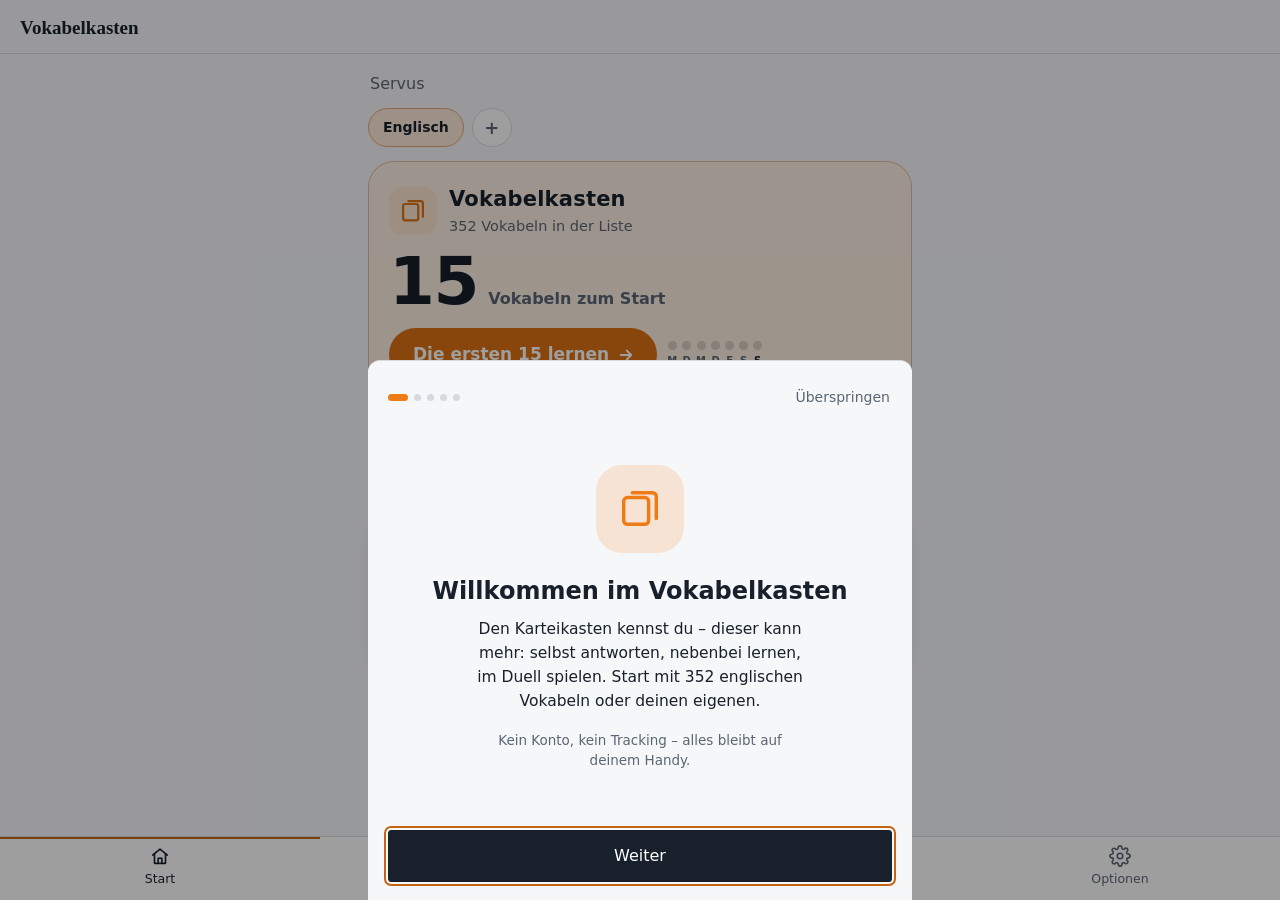
==== index.html @ 05163aa4 "Sprachausgabe: faellt Deutsch auf dem Geraet ganz aus, laeuft die Runde nur mit Englisch weiter; Sti" ====
<!DOCTYPE html>
<html lang="de">
<head>
<meta charset="utf-8">
<meta name="viewport" content="width=device-width, initial-scale=1, viewport-fit=cover">
<meta name="theme-color" id="theme-color" content="#f6f7f9">
<link rel="manifest" href="manifest.json">
<link rel="apple-touch-icon" href="icon-180.png">
<link rel="icon" href="icon.png" type="image/png">
<meta name="referrer" content="no-referrer">
<title>Vokabelkasten</title>
<!-- ?v= gehört zu FASSUNG in sw.js: bei jeder neuen Fassung beide ändern -->
<link rel="stylesheet" href="./app.css?v=2026-10-10-3">
</head>
<body>

<header>
  <button type="button" id="btn-start" class="kopf-zurueck" hidden aria-label="Zur Startseite" title="Zur Startseite"><svg viewBox="0 0 24 24" aria-hidden="true"><path d="M15 5l-7 7 7 7"/></svg></button>
  <h1 class="serif" id="kopf-titel">Vokabelkasten</h1>
  <span id="status"></span>
  <button type="button" id="kopf-ziel" class="kopf-ziel" hidden aria-label="Tagesziel – Statistik öffnen"></button>
  <button type="button" id="btn-einst" class="kopf-einst" hidden aria-label="Optionen" title="Optionen"><svg viewBox="0 0 24 24" aria-hidden="true"><circle cx="12" cy="12" r="3"/><path d="M19.4 15a1.7 1.7 0 0 0 .3 1.8l.1.1a2 2 0 1 1-2.8 2.8l-.1-.1a1.7 1.7 0 0 0-1.8-.3 1.7 1.7 0 0 0-1 1.5V21a2 2 0 1 1-4 0v-.1a1.7 1.7 0 0 0-1.1-1.5 1.7 1.7 0 0 0-1.8.3l-.1.1a2 2 0 1 1-2.8-2.8l.1-.1a1.7 1.7 0 0 0 .3-1.8 1.7 1.7 0 0 0-1.5-1H3a2 2 0 1 1 0-4h.1a1.7 1.7 0 0 0 1.5-1.1 1.7 1.7 0 0 0-.3-1.8l-.1-.1a2 2 0 1 1 2.8-2.8l.1.1a1.7 1.7 0 0 0 1.8.3H9a1.7 1.7 0 0 0 1-1.5V3a2 2 0 1 1 4 0v.1a1.7 1.7 0 0 0 1 1.5 1.7 1.7 0 0 0 1.8-.3l.1-.1a2 2 0 1 1 2.8 2.8l-.1.1a1.7 1.7 0 0 0-.3 1.8V9a1.7 1.7 0 0 0 1.5 1H21a2 2 0 1 1 0 4h-.1a1.7 1.7 0 0 0-1.5 1z"/></svg></button>
</header>

<!-- Neuer Kasten: nur das Thema -->
<div class="kasten-dialog" id="kasten-dialog" hidden>
  <form class="kasten-karte" id="kasten-form" autocomplete="off">
    <h2>Neuer Kasten</h2>
    <label for="kasten-name">Welches Thema?</label>
    <input type="text" id="kasten-name" maxlength="30" placeholder="z. B. Wirtschaft, Klausur Mathe, Gardena" enterkeyhint="done">
    <p class="note">Aus „Wirtschaft“ wird der Wirtschaftskasten – mit allen Funktionen. Vorne Begriff, hinten Bedeutung.</p>
    <div class="kasten-knoepfe"><button type="button" class="ghost" id="kasten-abbruch">Abbrechen</button><button type="submit">Anlegen</button></div>
  </form>
</div>

<div class="kasten-dialog" id="kasten-menue" hidden>
  <div class="kasten-karte" role="dialog" aria-labelledby="km-titel">
    <h2 id="km-titel"></h2>
    <p class="note" id="km-info"></p>
    <div class="km-knoepfe">
      <button type="button" class="ghost km-weg" id="km-papierkorb"><svg viewBox="0 0 24 24" aria-hidden="true"><path d="M4 7h16M9 7V4h6v3M6 7l1 13h10l1-13"/></svg>In den Papierkorb</button>
      <div class="km-reihe"><button type="button" class="ghost" id="km-links"><svg viewBox="0 0 24 24" aria-hidden="true"><path d="M15 5l-7 7 7 7"/></svg>Nach links</button><button type="button" class="ghost" id="km-rechts">Nach rechts<svg viewBox="0 0 24 24" aria-hidden="true"><path d="M9 5l7 7-7 7"/></svg></button></div>
      <button type="button" class="ghost" id="km-umbenennen"><svg viewBox="0 0 24 24" aria-hidden="true"><path d="M4 20h4L19 9l-4-4L4 16z"/><path d="M13.5 6.5l4 4"/></svg>Umbenennen</button>
      <button type="button" class="ghost" id="km-abbruch">Abbrechen</button>
    </div>
  </div>
</div>

<div class="kasten-dialog" id="karten-menue" hidden>
  <div class="kasten-karte" role="dialog" aria-labelledby="kmn-titel">
    <h2 id="kmn-titel"></h2>
    <p class="note" id="kmn-info"></p>
    <div class="km-knoepfe">
      <button type="button" class="ghost" id="kmn-edit"><svg viewBox="0 0 24 24" aria-hidden="true"><path d="M4 20h4L19 9l-4-4L4 16z"/><path d="M13.5 6.5l4 4"/></svg>Bearbeiten</button>
      <div class="kmn-fach" role="group" aria-label="In ein Fach legen">
        <span class="kmn-label">In ein Fach legen</span>
        <div class="km-reihe" id="kmn-faecher">
          <button type="button" class="ghost" data-fach="1" aria-pressed="false">1</button>
          <button type="button" class="ghost" data-fach="2" aria-pressed="false">2</button>
          <button type="button" class="ghost" data-fach="3" aria-pressed="false">3</button>
          <button type="button" class="ghost" data-fach="4" aria-pressed="false">4</button>
          <button type="button" class="ghost" data-fach="5" aria-pressed="false">5</button>
        </div>
      </div>
      <div class="km-reihe kmn-zwei">
        <button type="button" class="ghost" id="kmn-merk" aria-pressed="false"><b aria-hidden="true">&#9734;</b><span>Als schwierig</span></button>
        <button type="button" class="ghost" id="kmn-kasten">In den Kasten</button>
      </div>
      <button type="button" class="ghost km-weg" id="kmn-weg"><svg viewBox="0 0 24 24" aria-hidden="true"><path d="M4 7h16M9 7V4h6v3M6 7l1 13h10l1-13"/></svg>Löschen</button>
      <button type="button" class="ghost" id="kmn-abbruch">Abbrechen</button>
    </div>
  </div>
</div>

<div id="hinweisbar" hidden>
  <span id="hinweistext"></span>
  <button id="hinweis-tun" type="button"></button>
  <button id="hinweis-weg" type="button" class="weg" aria-label="Hinweis ausblenden">×</button>
</div>

<main>
  <!-- Startseite: oben das Wichtigste (heute lernen), darunter die zwei Lernarten, unten Verwalten -->
  <section id="view-start" class="view active">
    <p class="st-gruss" id="st-gruss"></p>
    <!-- Kästen: Reiter zum Antippen; auf der Startseite wechselt man auch per Wischen. Liste und Neu stehen in der Leiste unten -->
    <div class="kasten-leiste" id="kasten-leiste" role="tablist" aria-label="Karteikästen"></div>
    <button type="button" class="kachel st-hero" data-ziel="karten">
      <span class="st-hero-kopf">
        <span class="st-ico st-ico-hell"><svg viewBox="0 0 24 24" aria-hidden="true"><rect x="3.5" y="6" width="13" height="14" rx="2"/><path d="M8 3.5h10.5a2 2 0 0 1 2 2V17"/></svg></span>
        <span class="st-hero-titel"><b id="st-hero-name">Vokabelkasten</b><small id="st-hero-sub"></small></span>
      </span>
      <span class="st-hero-zahl"><strong id="st-faellig">0</strong><span id="st-faellig-txt"></span></span>
      <span class="st-ziel" aria-hidden="true"><span class="st-ziel-balken"><i id="st-ziel-fuell"></i></span><span id="st-ziel-txt"></span></span>
      <span class="st-fuss">
        <span class="st-cta"><span id="st-cta-txt">Jetzt üben</span><svg viewBox="0 0 24 24" aria-hidden="true"><path d="M5 12h13M13 6l6 6-6 6"/></svg></span>
        <span class="st-wochenzeile" id="st-wochenzeile"></span>
      </span>
    </button>
    <div class="kasten-punkte" id="kasten-punkte" aria-hidden="true"></div>
    <!-- Neues Wort in Sekunden: English eintippen, Deutsch dazu, Enter - liegt sofort im Kasten -->
    <form class="st-schnell" id="schnell" autocomplete="off">
      <div class="sn-zeile">
        <input type="text" id="sn-en" placeholder="Neues Wort (English)" aria-label="Neues Wort auf Englisch"
               autocapitalize="off" autocorrect="off" spellcheck="false" enterkeyhint="next">
        <!-- Wort mit der Kamera erfassen (nur Handy): iPhone „Text scannen“, Android Foto → Google Lens → Teilen -->
        <button type="button" class="ghost" id="sn-scan" aria-label="Wort mit der Kamera erfassen" title="Wort mit der Kamera erfassen" hidden>
          <svg viewBox="0 0 24 24" aria-hidden="true"><path d="M4 8V5.5A1.5 1.5 0 0 1 5.5 4H8M16 4h2.5A1.5 1.5 0 0 1 20 5.5V8M20 16v2.5a1.5 1.5 0 0 1-1.5 1.5H16M8 20H5.5A1.5 1.5 0 0 1 4 18.5V16M8 10h8M8 14h5"/></svg>
        </button>
        <button type="submit" id="sn-los" aria-label="In den Kasten legen" title="In den Kasten legen">+</button>
      </div>
      <input type="file" id="sn-scan-datei" accept="image/*" capture="environment" hidden>
      <div class="sn-scan-feld" id="sn-scan-feld" hidden>
        <img id="sn-scan-bild" alt="Foto mit dem Wort">
        <div>
          <p id="sn-scan-hinweis"></p>
          <div class="sn-scan-knoepfe">
            <button type="button" id="sn-scan-teilen">An Google Lens übergeben</button>
            <button type="button" class="ghost" id="sn-scan-zu">Abbrechen</button>
          </div>
        </div>
      </div>
      <div class="sn-mehr" id="sn-mehr" hidden>
        <textarea id="sn-de" rows="1" placeholder="Deutsch" aria-label="Übersetzung auf Deutsch" enterkeyhint="done"></textarea>
        <div class="sn-zeile">
          <textarea id="sn-bsp" rows="2" placeholder="Beispielsatz (optional)" aria-label="Beispielsatz" enterkeyhint="done"></textarea>
          <button type="button" class="ghost" id="sn-vorschlag">Vorschlag</button>
        </div>
        <div class="sn-fuss">
          <select id="sn-kat" aria-label="Kategorie"></select>
          <button type="button" class="ghost" id="sn-foto" aria-label="Foto für die Rückseite">📷</button>
          <button type="button" class="ghost sn-weg" id="sn-weg">Abbrechen</button>
        </div>
      </div>
      <p class="sn-info" id="sn-info" hidden></p>
    </form>
    <div class="st-paar">
      <button type="button" class="kachel st-kachel" data-ziel="hoeren" style="--ton:var(--indigo)">
        <span class="st-ico"><svg viewBox="0 0 24 24" aria-hidden="true"><path d="M4 15v-3a8 8 0 0 1 16 0v3"/><rect x="3" y="14" width="4.5" height="6.5" rx="1.5"/><rect x="16.5" y="14" width="4.5" height="6.5" rx="1.5"/></svg></span>
        <b>Hörtraining</b><small id="k-hoeren"></small>
      </button>
      <button type="button" class="kachel st-kachel" data-ziel="quiz" style="--ton:var(--indigo)">
        <span class="st-ico"><svg viewBox="0 0 24 24" aria-hidden="true"><path d="M7 4h10v5a5 5 0 0 1-10 0z"/><path d="M17 5.5h2.5v1.5a3 3 0 0 1-3 3M7 5.5H4.5v1.5a3 3 0 0 0 3 3M12 14v4M8.5 20.5h7"/></svg></span>
        <b>Quiz-Duell</b><small>Zu zweit, mit Punkten</small>
      </button>
    </div>
  </section>

  <section id="view-ueben" class="view">
    <div id="warnbox" class="warn" hidden></div>
    <!-- zwei Arten zu lernen; jede zeigt nur ihre eigenen Bedienelemente -->
    <div class="modus" id="modus">
      <button type="button" data-modus="karten" aria-pressed="true">Karteikasten</button>
      <button type="button" data-modus="hoeren" aria-pressed="false">Unterwegs · Anhören</button>
    </div>

    <!-- Tagesziel und Lernserie; ein Tipp öffnet die Statistik -->
    <button type="button" class="tagesziel" id="tagesziel" aria-label="Statistik öffnen">
      <span class="tz-balken"><i id="tz-fuell"></i></span>
      <span class="tz-text" id="tz-text"></span>
      <span class="tz-pfeil" aria-hidden="true"></span>
    </button>

    <!-- Kopfzeile: links die Auswahl (Kategorie und Richtung ändert man selten: zugeklappt, mit Kurzfassung),
         rechts die Stimme lauter/leiser, ohne in die Optionen zu müssen (gilt für Vorlesen, Sprechen und Hörtraining) -->
    <div class="ue-kopf">
    <details class="auswahl" id="auswahl">
      <summary><span class="aw-l">Auswahl</span><span class="aw-v" id="aw-text"></span></summary>
      <div class="controls">
        <label>Kategorie<select id="sel-kat" aria-label="Kategorie"></select></label>
        <label class="nur-karten">Abfragerichtung<select id="sel-richtung" aria-label="Abfragerichtung">
          <option value="de">Deutsch zuerst</option>
          <option value="en">English first</option>
          <option value="mix">Gemischt</option>
        </select></label>
        <!-- Das Fach wählt man über die Fächerleiste; das Feld bleibt nur für die Logik -->
        <select id="sel-fach" aria-label="Fach" hidden>
          <option value="0">Alle Fächer</option>
          <option value="1">Fach 1</option>
          <option value="2">Fach 2</option>
          <option value="3">Fach 3</option>
          <option value="4">Fach 4</option>
          <option value="5">Fach 5</option>
        </select>
      </div>
    </details>
    <button type="button" class="ns-toggle" id="ns-toggle" aria-expanded="false" aria-controls="nachschub" aria-label="Neue Karten in den Kasten legen" title="Neue Karten aufnehmen" hidden><svg viewBox="0 0 24 24" aria-hidden="true"><rect x="3.5" y="6" width="13" height="14" rx="2"/><path d="M8 3.5h10.5a2 2 0 0 1 2 2V17"/><path d="M10 10.5v6M7 13.5h6"/></svg></button>
    <div class="ue-laut" id="ue-laut-zeile"><div class="laut" data-laut></div></div>
    </div>

    <div id="modus-hoeren" hidden>
      <div class="hoer-panel">
        <p class="hoer-info" id="hoer-info"></p>
        <button id="btn-uw-weiter" type="button" class="hoer-start uw-weiter" hidden></button>
        <button id="btn-unterwegs" type="button" class="hoer-start">
          <svg viewBox="0 0 24 24" width="20" height="20" aria-hidden="true"><path d="M4 15v-3a8 8 0 0 1 16 0v3" fill="none" stroke="currentColor" stroke-width="1.9" stroke-linecap="round"/><rect x="3" y="14" width="4.5" height="6.5" rx="1.5" fill="none" stroke="currentColor" stroke-width="1.9"/><rect x="16.5" y="14" width="4.5" height="6.5" rx="1.5" fill="none" stroke="currentColor" stroke-width="1.9"/></svg>
          Anhören starten
        </button>
        <p class="note">Liest Karte und Lösung vor – nur zum Wiederholen, Fächer bleiben unverändert. Musik läuft weiter.</p>
        <p class="note hoer-ton-tipp" id="hoer-ton-tipp"></p>
        <details class="hoer-einst"><summary><span>Einstellungen</span><small id="hoer-kurz"></small></summary>
        <div class="uw-optionen">
          <label>Welche Karten
            <select id="uw-auswahl">
              <option value="faellig">Nur fällige</option>
              <option value="kasten">Alle im Kasten</option>
              <option value="alle">Alle Vokabeln (gemischt)</option>
              <option value="liste">Ganze Liste (der Reihe nach)</option>
            </select>
          </label>
          <label>Denkpause
            <select id="uw-denk">
              <option value="1">1 Sek.</option>
              <option value="2">2 Sek.</option>
              <option value="3">3 Sek.</option>
              <option value="5">5 Sek.</option>
              <option value="8">8 Sek.</option>
              <option value="12">12 Sek.</option>
            </select>
          </label>
          <label>Richtung
            <select id="uw-richtung">
              <option value="de">Deutsch → English</option>
              <option value="en">English → Deutsch</option>
              <option value="mix">Gemischt</option>
            </select>
          </label>
          <label class="zeile-check"><input type="checkbox" id="uw-bsp-an"> Beispielsatz mitlesen</label>
          <label class="zeile-check hg-option"><input type="checkbox" id="uw-hintergrund"> <span>Im Hintergrund weiterlaufen<small>Tasten auf dem Sperrbildschirm – hält dafür deine Musik an</small></span></label>
        </div>
        </details>
      </div>
    </div>

    <div id="modus-karten">
    <div class="boxes" id="boxes"></div>
    <div class="nachschub" id="nachschub" hidden>
      <span class="ns-ico" aria-hidden="true"><svg viewBox="0 0 24 24"><rect x="3.5" y="6" width="13" height="14" rx="2"/><path d="M8 3.5h10.5a2 2 0 0 1 2 2V17"/><path d="M10 10.5v6M7 13.5h6"/></svg></span>
      <span class="ns-text"><b id="nachschub-txt">Neue in den Kasten</b></span>
      <span class="ns-knoepfe" role="group" aria-label="Neue Karten in den Kasten legen">
        <button type="button" class="ghost" data-nachschub="10">+10</button>
        <button type="button" class="ghost" data-nachschub="20">+20</button>
        <button type="button" class="ghost" data-nachschub="30">+30</button>
      </span>
    </div>
    <p class="meldung" id="meldung" hidden></p>

    <div id="trainer" hidden>
      <div class="karten-rahmen">
      <button class="karten-eck links" id="btn-merk" type="button"></button>
      <button class="karten-eck unten" id="btn-sprich" type="button" aria-label="Vorlesen" title="Vorlesen">
        <svg viewBox="0 0 24 24" width="22" height="22" aria-hidden="true"><path d="M4 9.5h3.5L12 5.5v13l-4.5-4H4z" fill="currentColor"/><path d="M15.5 9a4 4 0 0 1 0 6M18 6.5a7.5 7.5 0 0 1 0 11" fill="none" stroke="currentColor" stroke-width="1.8" stroke-linecap="round"/></svg>
      </button>
      <button class="karten-eck rechts" id="btn-mehr" type="button" aria-label="Weitere Aktionen" title="Weitere Aktionen">
        <svg viewBox="0 0 24 24" width="20" height="20" aria-hidden="true"><circle cx="5" cy="12" r="2" fill="currentColor"/><circle cx="12" cy="12" r="2" fill="currentColor"/><circle cx="19" cy="12" r="2" fill="currentColor"/></svg>
      </button>
      <button class="card" id="karte" type="button">
        <span class="kat" id="k-kat"></span>
        <span class="front serif" id="vorne"></span>
        <span class="divider" id="strich" hidden></span>
        <span class="back serif" id="hinten" hidden></span>
        <span class="bsp" id="bsp" hidden></span>
        <img class="k-bild" id="k-bild" alt="" hidden>
        <span class="hint" id="tipp">Zum Aufdecken tippen</span>
        <span class="stempel gewusst" id="st-gewusst" aria-hidden="true">Gewusst</span>
        <span class="stempel nochmal" id="st-nochmal" aria-hidden="true">Nochmal</span>
      </button>
      </div>
      <div class="bedien">
      <form class="eingabe" id="eingabe" hidden autocomplete="off">
        <input type="text" id="eingabe-feld" autocomplete="off" autocapitalize="off" autocorrect="off" spellcheck="false"
               enterkeyhint="done" placeholder="Deine Antwort" aria-label="Deine Antwort">
        <button type="submit" id="eingabe-los">Prüfen</button>
      </form>
      <p class="eingabe-ergebnis" id="eingabe-ergebnis" hidden></p>
      <div class="grade" id="bewertung" hidden>
        <button class="again" id="btn-nochmal" type="button">
          <span class="haupt">Nochmal</span><span class="neben" id="ziel-nochmal"></span>
        </button>
        <!-- Schwer und Leicht nur bei „4 Knöpfe“ (Einstellungen), dann heißt Gewusst „Gut“ -->
        <button class="ghost stufe" id="btn-schwer" type="button" hidden>
          <span class="haupt">Schwer</span><span class="neben" id="ziel-schwer"></span>
        </button>
        <button class="known" id="btn-gewusst" type="button">
          <span class="haupt">Gewusst</span><span class="neben" id="ziel-gewusst"></span>
        </button>
        <button class="ghost stufe leicht" id="btn-leicht" type="button" hidden>
          <span class="haupt">Leicht</span><span class="neben" id="ziel-leicht"></span>
        </button>
      </div>
      <div class="merkzeile">
        <button class="pille schmal" id="btn-zurueck" type="button" disabled>← Zurück</button>
        <button class="pille schmal" id="btn-weiter" type="button">Überspringen →</button>
      </div>
      <!-- So antwortest du: Aufdecken und Schreiben bleiben eingestellt (wie in den Einstellungen), Sprechen startet eine Runde -->
      <div class="modus antwortwahl" id="antwortwahl" role="group" aria-label="So antwortest du">
        <button type="button" data-eingabe="aufdecken"><svg viewBox="0 0 24 24" aria-hidden="true"><path d="M2.5 12s3.5-6.5 9.5-6.5S21.5 12 21.5 12s-3.5 6.5-9.5 6.5S2.5 12 2.5 12z"/><circle cx="12" cy="12" r="3"/></svg>Aufdecken</button>
        <button type="button" data-eingabe="tippen"><svg viewBox="0 0 24 24" aria-hidden="true"><path d="M4 20h4L19 9a2.8 2.8 0 0 0-4-4L4 16z"/><path d="M13.5 6.5l4 4"/></svg>Schreiben</button>
        <button type="button" id="btn-sprache" title="Die App liest vor und hört dir zu"><svg viewBox="0 0 24 24" aria-hidden="true"><rect x="9" y="3" width="6" height="11" rx="3"/><path d="M5.5 11a6.5 6.5 0 0 0 13 0M12 17.5V21"/></svg>Sprechen</button>
      </div>
      </div>
    </div>

    <div id="leer" class="empty"></div>
    </div>
  </section>

  <section id="view-statistik" class="view">
    <div class="stat-kopf">
      <button type="button" class="ghost zurueck-knopf" id="stat-zurueck" aria-label="Zurück zum Üben">←</button>
      <h2>Dein Lernverlauf</h2>
    </div>
    <div class="stat-zahlen">
      <div class="stat-kachel"><b id="st-serie">0</b><span id="st-serie-l">Tage in Folge</span></div>
      <div class="stat-kachel"><b id="st-heute">0</b><span>heute geübt</span></div>
      <div class="stat-kachel"><b id="st-woche">0</b><span>diese Woche</span></div>
    </div>
    <div class="stat-block">
      <div class="stat-monat">
        <button type="button" class="ghost" id="st-vor" aria-label="Vorheriger Monat">‹</button>
        <b id="st-monat"></b>
        <button type="button" class="ghost" id="st-nach" aria-label="Nächster Monat">›</button>
      </div>
      <div class="kalender" id="st-kalender"></div>
      <p class="note" id="st-tag"></p>
    </div>
    <h2 class="spaced">Karten pro Woche</h2>
    <div class="stat-block"><div class="wochen" id="st-wochen"></div></div>
    <h2 class="spaced">Tagesziel</h2>
    <div class="stat-block">
      <select id="sel-ziel" aria-label="Tagesziel">
        <option value="10">10 Karten am Tag</option>
        <option value="20">20 Karten am Tag</option>
        <option value="30">30 Karten am Tag</option>
        <option value="50">50 Karten am Tag</option>
        <option value="80">80 Karten am Tag</option>
      </select>
      <p class="note">Zählt jede bewertete Karte, über alle Kästen. Ein Tag mit mindestens einer Karte zählt für die Serie.</p>
    </div>
  </section>

  <section id="view-neu" class="view">
    <!-- zwei Wege, neue Karten anzulegen: einzeln tippen oder eine ganze Liste einlesen - immer nur einer davon zu sehen -->
    <div class="modus" id="neu-wahl" role="group" aria-label="Wie möchtest du Karten anlegen?">
      <button type="button" data-neu="einzeln" aria-pressed="true">Einzeln</button>
      <button type="button" data-neu="liste" aria-pressed="false">Liste einlesen</button>
    </div>
    <div id="neu-einzeln" class="neu-karte">
    <h2>Neue Vokabel</h2>
    <label for="in-vorne">Deutsch</label>
    <input type="text" id="in-vorne" autocomplete="off">
    <label for="in-hinten">English</label>
    <input type="text" id="in-hinten" autocomplete="off">
    <label for="in-bsp">Beispielsatz (optional)</label>
    <input type="text" id="in-bsp" autocomplete="off">
    <label for="neu-kat">Kategorie</label>
    <select id="neu-kat"></select>
    <button id="btn-add" type="button">Vokabel speichern</button>
    <p class="note" id="add-ok" hidden></p>
    <p class="note">Neue Karten starten in Fach 1.</p>
    </div>

    <div id="neu-liste" class="neu-karte" hidden>
    <div class="neu-kopf">
      <h2>Ganze Liste einfügen</h2>
      <button type="button" class="info-knopf" id="imp-info-knopf" aria-expanded="false" aria-controls="imp-info" aria-label="So muss die Liste aussehen" title="So muss die Liste aussehen"><svg viewBox="0 0 24 24" aria-hidden="true"><circle cx="12" cy="12" r="9"/><path d="M12 11v5.5"/><circle cx="12" cy="7.8" r=".6" fill="currentColor"/></svg></button>
    </div>
    <div class="imp-info" id="imp-info" hidden>
      <h3>So sieht eine Zeile aus</h3>
      <p>Eine Zeile ist eine Karte: <b id="imp-info-spalten">Deutsch · English · Beispielsatz (optional)</b>.</p>
      <h3>Trennzeichen – eines davon genügt</h3>
      <ul>
        <li><b>Tab</b> – so entsteht es beim Kopieren aus Excel oder Google Tabellen</li>
        <li><b>|</b> oder <b>;</b></li>
        <li><b>=</b>, <b>–</b> oder <b>-</b> mit Leerzeichen davor und danach (so bleibt „E-Mail“ ganz)</li>
        <li><b>:</b> mit Leerzeichen dahinter</li>
      </ul>
      <pre id="imp-info-bsp">dennoch | nevertheless | It was raining; nevertheless, we went.
sicherlich = certainly
Haus – house; home
Hund; dog</pre>
      <h3>Oder untereinander</h3>
      <p>Steht Begriff und Bedeutung je in einer eigenen Zeile (wie bei Fotos, PDFs oder Google Lens), liest die App immer zwei Zeilen als eine Karte.</p>
      <pre>Haus
house
Hund
dog</pre>
      <h3>Das erledigt die App für dich</h3>
      <ul>
        <li>Eine Überschrift ganz oben („Deutsch · English“) wird übersprungen.</li>
        <li>Nummern und Aufzählungspunkte vor den Zeilen werden entfernt.</li>
        <li>Karten, die es schon gibt, werden nicht doppelt angelegt.</li>
        <li>Steht die Rückseite vorn, hilft „Spalten tauschen“. Die Vorschau zeigt vorher, wie die erste Karte gelesen wird.</li>
        <li>Statt Einfügen geht auch eine Datei (CSV, TXT oder eine Sicherung) oder ein Foto der Liste.</li>
      </ul>
    </div>
    <p class="note" id="einf-hilfe">Eine Zeile pro Karte: <b>Deutsch · English · Beispiel</b>, getrennt durch Tab, |, ;, „ – “ oder „: “ – aus Excel einfach kopieren.</p>
    <!-- Datei hineinziehen, auswählen, aus der Zwischenablage holen oder eine Liste abfotografieren -->
    <div class="ablage" id="ablage">
      <span class="ablage-text">Datei hierher ziehen (CSV, TXT oder Sicherung)</span>
      <div class="ablage-knoepfe">
        <button type="button" class="ghost" id="btn-foto">📷 Liste fotografieren</button>
        <button type="button" class="ghost" id="btn-datei">📄 Datei wählen</button>
        <button type="button" class="ghost" id="btn-clip">📋 Aus Zwischenablage</button>
      </div>
      <input type="file" id="liste-datei" hidden><!-- ohne accept: Android kennt .json oft nicht und graut sie sonst aus; geprüft wird der Inhalt -->
      <input type="file" id="foto-datei" accept="image/*" capture="environment" hidden>
    </div>
    <!-- Foto einer Liste: den Text liest das Handy (Google Lens / Live Text). Die App behält das Foto nur,
         solange dieses Feld offen ist - sie speichert und sendet es nicht. Weitergeben nur über „Teilen“. -->
    <div class="foto-hilfe" id="foto-hilfe" hidden>
      <img id="foto-bild" alt="Foto der Liste">
      <ol id="foto-schritte"></ol>
      <div class="ablage-knoepfe">
        <button type="button" id="btn-foto-teilen">An Google Lens übergeben</button>
        <button type="button" class="ghost" id="btn-foto-clip">📋 Aus Zwischenablage</button>
        <button type="button" class="ghost" id="btn-foto-zu">Schließen</button>
      </div>
    </div>
    <label for="einfuegen">Zeilen einfügen</label>
    <textarea id="einfuegen" placeholder="dennoch&#9;nevertheless&#9;It was raining; nevertheless, we went for a walk."></textarea>
    <label class="zeile-check"><input type="checkbox" id="imp-tausch"> <span id="imp-tausch-text">Englisch steht vorn (Spalten tauschen)</span></label>
    <p class="note" id="vorschau"></p>
    <label for="imp-kat">Kategorie für alle</label>
    <select id="imp-kat"></select>
    <label class="zeile-check"><input type="checkbox" id="imp-aktiv"> Gleich in den Kasten legen</label>
    <button id="btn-import-text" type="button" disabled>Einlesen</button>
    </div>
  </section>

  <section id="view-liste" class="view">
    <div class="listkopf">
      <input type="search" id="suche" placeholder="Suchen" autocomplete="off" aria-label="Vokabeln durchsuchen">
      <button class="filt" id="btn-nurmerk" type="button" aria-pressed="false" title="Nur schwierige zeigen" aria-label="Nur schwierige zeigen">&#9733;</button>
      <button class="filt" id="btn-nurkasten" type="button" aria-pressed="false" title="Nur Karten im Kasten zeigen">&#10003;</button>
    </div>
    <!-- Filtern und Anzeigen: zugeklappt, damit die Vokabeln gleich unter der Suche beginnen -->
    <details class="lw-mehr">
    <summary><span>Filter &amp; Anzeige</span></summary>
    <div class="lw-zeile">
      <select id="sel-listkat" aria-label="Nach Kategorie filtern"></select>
      <select id="sel-sort" aria-label="Sortieren">
        <option value="nr">Reihenfolge (Nr.)</option>
        <option value="de">Deutsch A–Z</option>
        <option value="en">English A–Z</option>
      </select>
    </div>
    <div class="lw-zeile">
      <select id="sel-abdeck" aria-label="Spalte abdecken">
        <option value="aus">Beides zeigen</option>
        <option value="en">English abdecken</option>
        <option value="de">Deutsch abdecken</option>
      </select>
      <button class="ghost lw-klein" id="btn-saetze" type="button">Sätze aus</button>
      <button class="ghost lw-klein" id="btn-liste-hoeren" type="button" title="Die angezeigte Liste der Reihe nach vorlesen">&#9654; Anhören</button>
    </div>
    </details>
    <!-- Kasten füllen: die eine Hauptaktion der Liste, abgesetzt -->
    <div class="lw-kasten">
      <p class="lw-kasten-titel">In den Kasten</p>
      <div class="lw-kasten-zeile">
        <button id="btn-next10" type="button">Nächste 30 aufnehmen</button>
        <select id="sel-paket" aria-label="Wie viele auf einmal aufnehmen">
          <option value="5">je 5</option>
          <option value="10">je 10</option>
          <option value="15" selected>je 15</option>
          <option value="20">je 20</option>
          <option value="30">je 30</option>
        </select>
      </div>
      <div class="listraster lw-kasten-weitere">
        <button class="ghost" id="btn-treffer" type="button" hidden></button>
        <button class="ghost" id="btn-leeren" type="button" hidden>Kasten leeren</button>
      </div>
    </div>
    <p class="note" id="listinfo"></p>
    <p class="note lang-hinweis" id="lang-hinweis" hidden>Tipp: Eine Kachel lange gedrückt halten – dann kannst du die Vokabel bearbeiten, in ein Fach legen oder löschen.</p>
    <p class="meldung liste-meldung" id="listmeldung" hidden></p>
    <ol class="list" id="liste"></ol>
  </section>

  <!-- Quiz: Vokabel-Duell für zwei, antworten mit dem Namen davor („Kirsten: suggestion“) -->
  <section id="view-quiz" class="view">
    <div class="du-titel"><h2>Vokabel-Duell</h2><span class="du-exp">experimentell</span></div>
    <p class="du-warn"><b>Im Auto: Nur die mitfahrende Person bedient das Handy.</b> Wer fährt, spielt nur mit der Stimme mit und fasst das Handy nicht an.</p>
    <div class="hoer-panel du-panel">
      <div class="du-namen">
        <label>Spieler 1<input type="text" id="du-name1" maxlength="16" autocomplete="off" placeholder="Spieler 1"></label>
        <label>Spieler 2<input type="text" id="du-name2" maxlength="16" autocomplete="off" placeholder="Spieler 2"></label>
      </div>
      <p class="hoer-info" id="du-karten-info"></p>
      <button id="du-start" type="button" class="hoer-start">Duell starten</button>
      <p class="note">Ändert keine Fächer. Es gilt die Kategorie-Auswahl vom Üben.</p>
      <button type="button" class="du-statleiste" id="du-stat" aria-label="Duell-Statistik öffnen">
        <span class="dsl-ico" aria-hidden="true"><svg viewBox="0 0 24 24"><path d="M4 20V10M10 20V4M16 20v-7M21 20H3"/></svg></span>
        <span class="dsl-text"><b>Statistik</b><small id="du-stat-kurz"></small></span>
        <span class="dsl-chev" aria-hidden="true"><svg viewBox="0 0 24 24"><path d="M9 5l7 7-7 7"/></svg></span>
      </button>
      <details class="du-mehr du-einst"><summary><span>Spiel-Einstellungen</span><small id="du-kurz"></small></summary>
      <div class="uw-optionen du-optionen">
        <label>Spiellänge
          <select id="du-ziel">
            <option value="10">10 Fragen</option>
            <option value="20">20 Fragen</option>
            <option value="30">30 Fragen</option>
            <option value="alle">Alle gewählten Karten</option>
            <option value="p10">Wer zuerst 10 Punkte hat</option>
          </select>
        </label>
        <label>Antwortzeit
          <select id="du-zeit">
            <option value="1">1 Sek.</option>
            <option value="2">2 Sek.</option>
            <option value="3">3 Sek.</option>
            <option value="4">4 Sek.</option>
            <option value="5">5 Sek.</option>
            <option value="6">6 Sek.</option>
            <option value="8">8 Sek.</option>
            <option value="10">10 Sek.</option>
            <option value="12">12 Sek.</option>
          </select>
        </label>
        <label>Welche Karten
          <select id="du-auswahl">
            <option value="kasten">Alle im Kasten</option>
            <option value="faellig">Nur fällige</option>
            <option value="schwierig">Nur schwierige (&#9733;)</option>
            <option value="alle">Alle Vokabeln</option>
          </select>
        </label>
        <label>Richtung
          <select id="du-richtung">
            <option value="de">Deutsch → English</option>
            <option value="en">English → Deutsch</option>
          </select>
        </label>
      </div>
      <div class="uw-optionen du-optionen">
        <label>Reihenfolge
          <select id="du-reihe">
            <option value="zufall">Zufällig gemischt</option>
            <option value="liste">Wie in der Liste</option>
          </select>
        </label>
        <label>Aussprache
          <select id="du-streng">
            <option value="0">Genau</option>
            <option value="1">Locker</option>
            <option value="2">Sehr locker</option>
          </select>
        </label>
        <label class="du-laut-setup">Signalton <span class="du-laut-wert" id="du-tonlaut-wert"></span>
          <input type="range" id="du-tonlaut" min="20" max="150" step="10">
        </label>
        <label class="zeile-check"><input type="checkbox" id="du-bsp"> Beispielsätze vorlesen</label>
        <label class="zeile-check"><input type="checkbox" id="du-manuell"> Ohne Mikrofon spielen (Punkte per Knopf)</label>
        <label class="zeile-check"><input type="checkbox" id="du-diagnose"> Diagnose zeigen (was die App gehört hat)</label>
      </div>

      <div class="du-status" id="du-status"></div>
      <p class="note du-ds"><a href="privacy.html#spracherkennung" target="_blank" rel="noopener">Datenschutz bei der Spracherkennung</a></p>
      <button id="du-test" type="button" class="ghost du-test">&#127908; Mikrofon testen</button>
      <p class="du-testergebnis" id="du-testergebnis" hidden></p>
      </details>
      <details class="du-so"><summary>So funktioniert's</summary>
      <p class="du-regeln">Ihr seid <b>abwechselnd dran</b>. Die App liest die Vokabel vor, direkt danach ist das Mikro an – die Bildschirmhälfte der Person, die dran ist, wird orange (Spieler 1 links, Spieler 2 rechts). Einfach antworten, ohne Namen. Richtig = <b>1 Punkt</b>. Falsch, „weiß nicht“ oder keine Antwort: Die andere Person ist dran und bekommt für die richtige Antwort <b>2 Punkte</b>.</p>
      </details>
    </div>
  </section>

  <section id="view-sichern" class="view">
    <!-- Oben offen, was man regelmäßig braucht; alles andere thematisch gruppiert und zugeklappt -->
    <h2 class="st-abschnitt opt-kopf">Wichtig</h2>
    <div class="schnell">
      <div class="sk-block" id="sk-ziel">
        <h3 class="sk-titel">Tagesziel <span class="opt-stand" id="opt-ziel-stand"></span></h3>
        <div class="opt-balken" aria-hidden="true"><i id="opt-ziel-fuell"></i></div>
        <div class="modus" id="zielwahl">
          <button type="button" data-zielwahl="10">10</button>
          <button type="button" data-zielwahl="20">20</button>
          <button type="button" data-zielwahl="30">30</button>
          <button type="button" data-zielwahl="50">50</button>
          <button type="button" data-zielwahl="80">80</button>
        </div>
        <p class="note">Karten am Tag, über alle Kästen. Ein Tag mit mindestens einer Karte zählt für die Serie.</p>
      </div>
      <div class="sk-block">
        <h3 class="sk-titel">Darstellung</h3>
        <div class="themawahl" id="themawahl">
          <button type="button" data-thema="auto">Auto</button>
          <button type="button" data-thema="hell">Hell</button>
          <button type="button" data-thema="dunkel">Dunkel</button>
          <button type="button" data-thema="nacht">Nacht</button>
          <button type="button" data-thema="kodak" class="c60">C60</button>
        </div>
      </div>
      <div class="sk-block" id="sk-sicherung">
        <h3 class="sk-titel">Sicherung</h3>
    <p class="note" id="sicher-status"></p>
    <p class="note">Alles liegt nur in diesem Browser. Browserdaten gelöscht oder neues Handy = weg. Deshalb ab und zu sichern – die Datei enthält alle Kästen und Fotos.</p>
    <div class="stack">
      <button id="btn-teilen" type="button" hidden>Sicherung teilen (z. B. Drive, Mail)</button>
      <button id="btn-export" type="button">Sicherung herunterladen</button>
      <button class="ghost" id="btn-import" type="button">Sicherung einlesen</button>
      <input type="file" id="file" hidden>
    </div>
    <p class="note" id="snap-status" style="margin-top:14px">Letzter Schnappschuss: noch keiner</p>
    <p class="note">Zusätzlich alle 7 Tage ein automatischer Schnappschuss auf diesem Gerät.</p>
    <div class="stack">
      <button class="ghost" id="btn-snap" type="button" hidden></button>
    </div>
      </div>
    </div>

    <h2 class="st-abschnitt opt-kopf">Mehr</h2>
    <details class="abschnitt" id="ab-lernen">
      <summary><span class="ab-titel">Lernen</span><span class="ab-unter">Antwort, Wischen, Wiederholungstempo</span></summary>
      <div class="ab-inhalt">
      <div class="sk-block">
        <h3 class="sk-titel">Antwort</h3>
        <div class="modus" id="eingabewahl">
          <button type="button" data-eingabe="aufdecken">Aufdecken</button>
          <button type="button" data-eingabe="tippen">Schreiben</button>
        </div>
        <p class="note"><b>Schreiben:</b> Lösung eintippen oder diktieren, kleine Tippfehler zählen nicht. Die App schlägt Gewusst/Nochmal nur vor. Wechseln geht auch direkt unter der Karte, dort startet <b>Sprechen</b> eine Runde, in der die App vorliest und dir zuhört.</p>
      </div>
      <div class="sk-block">
        <h3 class="sk-titel">Wischen</h3>
        <div class="modus" id="wischwahl">
          <button type="button" data-wischen="an">An</button>
          <button type="button" data-wischen="aus">Aus</button>
        </div>
        <p class="note">Nach dem Aufdecken: rechts = <b>Gewusst</b>, links = <b>Nochmal</b>.</p>
      </div>
      <div class="sk-block">
        <h3 class="sk-titel">Lernverfahren</h3>
        <select id="sel-modus" aria-label="Lernverfahren">
          <option value="leitner">Leitner · feste Abstände je Fach</option>
          <option value="fsrs">FSRS · Abstand je Karte</option>
        </select>
        <p class="note" id="modus-info"></p>
      </div>
      <div class="sk-block" id="retention-block" hidden>
        <h3 class="sk-titel">Behaltensquote</h3>
        <select id="sel-retention" aria-label="Behaltensquote">
          <option value="0.8">80 % · wenig Wiederholungen</option>
          <option value="0.85">85 %</option>
          <option value="0.9">90 % · empfohlen</option>
          <option value="0.93">93 %</option>
          <option value="0.95">95 % · sehr sicher, viele Wiederholungen</option>
        </select>
        <p class="note">So viele Karten sollst du beim Abfragen noch wissen. Höher heißt sicherer, aber öfter wiederholen.</p>
      </div>
      <div class="sk-block">
        <h3 class="sk-titel">Antwortknöpfe</h3>
        <select id="sel-knoepfe" aria-label="Antwortknöpfe">
          <option value="2">2 Knöpfe · Nochmal, Gewusst</option>
          <option value="4">4 Knöpfe · Nochmal, Schwer, Gut, Leicht</option>
        </select>
        <p class="note" id="knoepfe-info"></p>
      </div>
      <div class="sk-block" id="tempo-block">
        <h3 class="sk-titel">Wiederholungstempo</h3>
        <select id="sel-tempo" aria-label="Wiederholungstempo">
          <option value="gruendlich">Gründlich · 1, 2, 4, 8 Tage</option>
          <option value="normal">Normal · 1, 3, 7, 16 Tage</option>
          <option value="locker">Locker · 2, 5, 12, 30 Tage</option>
          <option value="eigen">Eigene Abstände</option>
        </select>
        <div class="tempofelder" id="tempofelder" hidden>
          <label>Fach 2<input type="number" id="t2" min="1" max="365" inputmode="numeric"></label>
          <label>Fach 3<input type="number" id="t3" min="1" max="365" inputmode="numeric"></label>
          <label>Fach 4<input type="number" id="t4" min="1" max="365" inputmode="numeric"></label>
          <label>Fach 5<input type="number" id="t5" min="1" max="365" inputmode="numeric"></label>
        </div>
        <p class="note" id="tempo-info"></p>
      </div>
      </div>
    </details>
    <details class="abschnitt" id="ab-stimme">
      <summary><span class="ab-titel">Stimme und Hören</span><span class="ab-unter">Vorlesen, Tempo, Lautstärke</span></summary>
      <div class="ab-inhalt">
      <div class="sk-block" id="sk-stimme">
        <h3 class="sk-titel">Stimme zum Vorlesen</h3>
        <p class="note" style="margin-top:0">Gilt überall, wo vorgelesen wird.</p>
        <label for="st-destimme">Deutsch vorlesen mit</label>
        <select id="st-destimme" style="width:100%;margin-bottom:12px">
          <option value="de">Deutscher Stimme</option>
          <option value="en">Englischer Stimme (klingt auf manchen Android-Handys besser)</option>
          <option value="aus">Gar nicht – Deutsches nur anzeigen</option>
        </select>
        <label for="uw-stimme-de">Deutsch · Stimme und Tempo</label>
        <div class="stimm-zeile">
          <select id="uw-stimme-de" aria-label="Deutsche Stimme"></select>
          <select id="st-detempo" class="tempo" aria-label="Tempo der deutschen Stimme"><option value="1">1×</option><option value="1.25">1,25×</option><option value="1.5">1,5×</option><option value="2">2×</option></select>
          <button type="button" class="ghost probe" data-probe="de" aria-label="Deutsche Stimme probehören">&#9654; Probe</button>
        </div>
        <label for="uw-stimme-en">Englisch · Stimme und Tempo</label>
        <div class="stimm-zeile">
          <select id="uw-stimme-en" aria-label="Englische Stimme"></select>
          <select id="st-entempo" class="tempo" aria-label="Tempo der englischen Stimme"><option value="1">1×</option><option value="1.25">1,25×</option><option value="1.5">1,5×</option><option value="2">2×</option></select>
          <button type="button" class="ghost probe" data-probe="en" aria-label="Englische Stimme probehören">&#9654; Probe</button>
        </div>
        <label for="uw-laut">Lautstärke <span id="uw-laut-wert"></span></label>
        <input type="range" id="uw-laut" min="10" max="100" step="5">
        <p class="note" style="margin:6px 0 0">Musik läuft weiter. iPhone auf lautlos = keine Stimme.</p>
        <p class="note" id="stimm-status"></p>
        <p class="note" id="stimm-tipp"></p>
        <p class="note"><a href="sprachtest.html">Klappt es nicht? Sprachausgabe des Ger&auml;ts testen</a> &ndash; zeigt, ob es an der App oder am Ger&auml;t liegt.</p>
      </div>
      </div>
    </details>
    <details class="abschnitt" id="ab-kaesten">
      <summary><span class="ab-titel">Kästen</span><span class="ab-unter">Umbenennen, verschieben, Papierkorb</span></summary>
      <div class="ab-inhalt">
      <div class="sk-block">
        <h3 class="sk-titel">Kästen</h3>
        <div id="kasten-verwalten"></div>
        <p class="note">Neue Kästen mit „+“ auf der Startseite. Karten und Fächer je Kasten, Einstellungen und Tagesziel gemeinsam.</p>
      </div>
      </div>
    </details>
    <details class="abschnitt" id="ab-lernstand">
      <summary><span class="ab-titel">Lernstand</span><span class="ab-unter">Zurücksetzen und Zahlen</span></summary>
      <div class="ab-inhalt">
    <p class="note" id="stats"></p>
    <p class="note">Zurücksetzen betrifft nur dieses Gerät.</p>
    <div class="stack">
      <button class="ghost" id="btn-lernstand" type="button">Lernstand zurücksetzen</button>
      <button class="ghost" id="btn-reset" type="button">Alle Vokabeln löschen</button>
    </div>

          </div>
    </details>

    <details class="abschnitt" id="ab-app">
      <summary><span class="ab-titel">App</span><span class="ab-unter">Einführung, App teilen</span></summary>
      <div class="ab-inhalt">
      <div class="sk-block">
        <h3 class="sk-titel">Einführung</h3>
        <button type="button" class="ghost" id="btn-einfuehrung">Einführung ansehen</button>
        <p class="note">Der Vokabelkasten in fünf kurzen Schritten.</p>
      </div>
      <div class="sk-block">
        <h3 class="sk-titel">App teilen</h3>
        <p class="teil-url" id="teil-url"></p>
        <div class="teil-knoepfe">
          <button type="button" class="ghost" id="btn-teil-kopie">Link kopieren</button>
          <button type="button" id="btn-teil">Teilen …</button>
        </div>
        <p class="note">Dein Lernstand bleibt bei dir – andere starten leer.</p>
      </div>
      </div>
    </details>
    <details class="abschnitt" id="ab-apple">
      <summary><span class="ab-titel">App installieren</span><span class="ab-unter">Symbol auf Startbildschirm oder Desktop</span></summary>
      <div class="ab-inhalt">
        <div class="applekasten" id="applekasten">
          <p class="applestatus" id="applestatus"></p>
          <p id="applewarum"></p>
        </div>

        <p class="note" id="installzeile" hidden>
          <button id="btn-installieren" type="button">Jetzt installieren</button>
        </p>

        <div class="plattform" id="pf-android">
          <h3>Android</h3>
          <ol class="dialogschritte">
            <li><span>Die Seite in <b>Chrome</b> öffnen.</span></li>
            <li><span>Oben rechts auf die <b>drei Punkte</b> tippen.</span></li>
            <li><span><b>„App installieren“</b> wählen, je nach Version heißt es auch „Zum Startbildschirm hinzufügen“.</span></li>
            <li><span>Bestätigen. Das Symbol liegt danach bei deinen Apps.</span></li>
          </ol>
        </div>

        <div class="plattform" id="pf-apple">
          <h3>iPhone und iPad</h3>
          <p class="note">Wichtig: Safari löscht Webseiten-Daten nach 7 Tagen ohne Besuch – eine installierte App nicht.</p>
          <ol class="dialogschritte">
            <li><span>Die Seite in <b>Safari</b> öffnen. Chrome und Firefox können das auf dem iPhone nicht.</span></li>
            <li>
              <span>Unten in der Leiste auf das <b>Teilen-Symbol</b> tippen, das Quadrat mit dem Pfeil nach oben.</span>
              <svg viewBox="0 0 24 24" width="22" height="22" aria-hidden="true">
                <path d="M12 3v11M12 3l-3.5 3.5M12 3l3.5 3.5" fill="none" stroke="currentColor" stroke-width="1.8" stroke-linecap="round" stroke-linejoin="round"/>
                <path d="M6 11H4.5v9.5h15V11H18" fill="none" stroke="currentColor" stroke-width="1.8" stroke-linecap="round" stroke-linejoin="round"/>
              </svg>
            </li>
            <li><span>In der Liste nach unten wischen bis <b>„Zum Home-Bildschirm“</b> und antippen.</span></li>
            <li><span>Oben rechts auf <b>„Hinzufügen“</b>.</span></li>
            <li><span>Ab sofort die App <b>über dieses Symbol</b> öffnen, nicht mehr über Safari.</span></li>
          </ol>
        </div>

        <div class="plattform" id="pf-desktop">
          <h3>Windows, Mac und Linux</h3>
          <ol class="dialogschritte">
            <li><span>Die Seite in <b>Chrome</b> oder <b>Edge</b> öffnen.</span></li>
            <li><span>Rechts in der <b>Adressleiste</b> erscheint ein kleines Symbol, ein Bildschirm mit einem Pfeil nach unten. Darauf klicken. Alternativ das Browsermenü öffnen und <b>„Vokabelkasten installieren“</b> wählen.</span></li>
            <li><span>Bestätigen. Die App bekommt ein eigenes Fenster ohne Adressleiste.</span></li>
            <li><span>Unter Windows liegt sie danach im Startmenü und lässt sich per Rechtsklick an die Taskleiste heften. Firefox und Safari am Mac können das nicht, dort bleibt es beim Lesezeichen.</span></li>
          </ol>
        </div>

        <p class="dialognote" id="applenote"></p>
      </div>
    </details>

    <a class="abschnitt ab-link" href="privacy.html" target="_blank" rel="noopener">
      <span class="ab-titel">Datenschutz &amp; Haftung</span><span class="ab-unter">Was gespeichert wird, Spracherkennung, Haftung</span>
    </a>

    <p class="fassung-fuss" id="fassung"></p>
</section>
</main>

<nav>
  <button type="button" data-view="start" aria-current="page"><svg viewBox="0 0 24 24" aria-hidden="true"><path d="M4 11l8-6.5 8 6.5"/><path d="M6 9.5V20h12V9.5"/><path d="M10 20v-5.5h4V20"/></svg>Start</button>
  <button type="button" data-view="ueben"><svg viewBox="0 0 24 24" aria-hidden="true"><rect x="3.5" y="6" width="13" height="14" rx="2"/><path d="M8 3.5h10.5a2 2 0 0 1 2 2V17"/></svg>Üben</button>
  <button type="button" data-view="liste"><svg viewBox="0 0 24 24" aria-hidden="true"><path d="M9 6h11M9 12h11M9 18h11"/><circle cx="4.5" cy="6" r="1"/><circle cx="4.5" cy="12" r="1"/><circle cx="4.5" cy="18" r="1"/></svg>Liste</button>
  <button type="button" data-view="neu"><svg viewBox="0 0 24 24" aria-hidden="true"><circle cx="12" cy="12" r="8.5"/><path d="M12 8v8M8 12h8"/></svg>Neu</button>
  <button type="button" data-view="sichern"><svg viewBox="0 0 24 24" aria-hidden="true"><circle cx="12" cy="12" r="3"/><path d="M19.4 15a1.7 1.7 0 0 0 .3 1.8l.1.1a2 2 0 1 1-2.8 2.8l-.1-.1a1.7 1.7 0 0 0-1.8-.3 1.7 1.7 0 0 0-1 1.5V21a2 2 0 1 1-4 0v-.1a1.7 1.7 0 0 0-1.1-1.5 1.7 1.7 0 0 0-1.8.3l-.1.1a2 2 0 1 1-2.8-2.8l.1-.1a1.7 1.7 0 0 0 .3-1.8 1.7 1.7 0 0 0-1.5-1H3a2 2 0 1 1 0-4h.1a1.7 1.7 0 0 0 1.5-1.1 1.7 1.7 0 0 0-.3-1.8l-.1-.1a2 2 0 1 1 2.8-2.8l.1.1a1.7 1.7 0 0 0 1.8.3H9a1.7 1.7 0 0 0 1-1.5V3a2 2 0 1 1 4 0v.1a1.7 1.7 0 0 0 1 1.5 1.7 1.7 0 0 0 1.8-.3l.1-.1a2 2 0 1 1 2.8 2.8l-.1.1a1.7 1.7 0 0 0-.3 1.8V9a1.7 1.7 0 0 0 1.5 1H21a2 2 0 1 1 0 4h-.1a1.7 1.7 0 0 0-1.5 1z"/></svg>Optionen</button>
</nav>

<!-- Einblendfenster für Nebenaktionen (⋯) -->
<!-- Einführung: beim ersten Start auf einem Gerät von selbst, sonst über Einstellungen → Einführung -->
<div id="einf" hidden>
  <div class="blatt-hinter" data-einfzu></div>
  <div class="blatt-inhalt einf-inhalt" role="dialog" aria-modal="true" aria-labelledby="einf-titel">
    <div class="einf-kopf"><div class="einf-punkte" id="einf-punkte" aria-hidden="true"></div><button type="button" class="einf-weg" id="einf-weg" data-einfzu>Überspringen</button></div>
    <div class="einf-seite"><span class="einf-ico" id="einf-ico"></span><h2 id="einf-titel"></h2><p id="einf-text"></p><p class="einf-notiz" id="einf-notiz" hidden></p></div>
    <div class="einf-knoepfe"><button type="button" class="ghost" id="einf-zurueck">Zurück</button><button type="button" id="einf-weiter">Weiter</button></div>
  </div>
</div>
<!-- Einblend-Meldung (melde): unten über der Leiste, liest der Screenreader vor -->
<div id="meldung-leiste" class="meldung-leiste" role="status" aria-live="polite" hidden></div>
<div id="blatt" hidden>
  <div class="blatt-hinter" data-blattzu></div>
  <div class="blatt-inhalt" role="dialog" aria-modal="true" aria-labelledby="blatt-titel">
    <h3 id="blatt-titel"></h3>
    <div id="blatt-knoepfe"></div>
    <button type="button" class="ghost" data-blattzu>Abbrechen</button>
  </div>
</div>


<!-- Unterwegs: Karten werden vorgelesen, zum Lernen ohne Hinschauen -->
<section id="unterwegs" hidden aria-label="Unterwegs-Modus">
  <div class="uw-kopf">
    <h2>Unterwegs</h2>
    <span class="uw-kopf-rechts"><span id="uw-stand"></span><span class="laut" data-laut></span></span>
  </div>
  <div class="uw-karte" aria-live="polite">
    <p class="uw-phase" id="uw-phase"></p>
    <p class="uw-vorne" id="uw-vorne"></p>
    <p class="uw-hinten" id="uw-hinten"></p>
    <p class="uw-bsp" id="uw-bsp"></p>
  </div>
  <div class="uw-extra" id="uw-extra">
    <button id="uw-wdh" type="button" class="ghost">&#8634; Nochmal</button>
    <button id="uw-merk" type="button" class="ghost">&#9734; Schwierig</button>
    <button id="uw-kasten" type="button" class="ghost">+ Kasten</button>
  </div>
  <div class="uw-knoepfe">
    <button id="uw-zurueck" type="button" class="ghost">&larr; Zurück</button>
    <button id="uw-pause" type="button">Pause</button>
    <button id="uw-naechste" type="button" class="ghost">Nächste &rarr;</button>
  </div>
  <button id="uw-ende" type="button" class="ghost uw-ende">Beenden</button>
</section>

<!-- Quiz / Vokabel-Duell: laufendes Spiel und Ergebnis im Vollbild -->
<section id="duell" hidden aria-label="Vokabel-Duell">
  <!-- Spiel: zwei Spielfelder (links Spieler 1, rechts Spieler 2), darüber die Karte mit der Vokabel -->
  <div id="du-spiel">
    <div class="du-feld">
      <div class="du-halb" id="du-p0"><span class="du-pname"></span><span class="du-punkte">0</span><span class="du-plus" aria-hidden="true"></span></div>
      <div class="du-halb" id="du-p1"><span class="du-pname"></span><span class="du-punkte">0</span><span class="du-plus" aria-hidden="true"></span></div>
    </div>
    <div class="du-mitte">
      <div class="du-faecher" id="du-faecher" aria-hidden="true"></div>
      <div class="du-card" id="du-card" aria-live="polite">
        <div class="du-meta"><span id="du-frage-nr"></span><span class="du-meta-rechts"><span id="du-rest"></span><span class="laut" data-laut></span></span></div>
        <div class="du-fort" aria-hidden="true"><i id="du-fort"></i></div>
        <p class="du-zustand" id="du-phase"></p>
        <p class="du-wort" id="du-vorne"></p>
        <p class="du-loesung" id="du-hinten"></p>
        <div class="du-uhr" aria-hidden="true"><i id="du-uhr"></i></div>
        <p class="du-gehoert" id="du-gehoert"></p>
        <pre class="du-diag" id="du-diag" hidden></pre>
      </div>
      <div class="du-entscheid" id="du-entscheid" hidden>
        <p class="du-frage-wer" id="du-frage-wer"></p>
        <div class="du-knoepfe" id="du-knoepfe"></div>
      </div>
    </div>
    <label class="du-laut">
      <svg viewBox="0 0 24 24" aria-hidden="true"><path d="M4 9.5h3.5L12 5.5v13l-4.5-4H4z"/><path class="strich" d="M15.5 9a4 4 0 0 1 0 6M18 6.5a7.5 7.5 0 0 1 0 11"/></svg>
      <input type="range" id="du-laut-spiel" min="20" max="150" step="10" aria-label="Lautstärke Signalton">
      <span class="du-laut-wert" id="du-laut-spiel-wert"></span>
    </label>
    <div class="du-leiste">
      <span class="du-steuer" id="du-steuer">
        <button id="du-pause" type="button" class="du-lb"><svg viewBox="0 0 24 24" aria-hidden="true"><rect x="6.5" y="5" width="3.6" height="14" rx="1"/><rect x="13.9" y="5" width="3.6" height="14" rx="1"/></svg><span>Pause</span></button>
        <button id="du-merk" type="button" class="du-lb" aria-pressed="false"><b class="du-stern" aria-hidden="true">&#9734;</b><span>Schwierig</span></button>
        <button id="du-weiter" type="button" class="du-lb"><svg viewBox="0 0 24 24" aria-hidden="true"><path d="M6 5.5v13l9-6.5z"/><rect x="16" y="5.5" width="2.6" height="13" rx="1"/></svg><span>Weiter</span></button>
      </span>
      <button id="du-ende" type="button" class="du-lb"><svg viewBox="0 0 24 24" aria-hidden="true" class="strich"><path d="M6 6l12 12M18 6L6 18"/></svg><span>Beenden</span></button>
    </div>
  </div>
  <!-- Ergebnis -->
  <div id="du-schluss" hidden>
    <div class="du-pokal"><svg viewBox="0 0 24 24" aria-hidden="true" class="strich"><path d="M7 4h10v5a5 5 0 0 1-10 0z"/><path d="M17 5.5h2.5v1.5a3 3 0 0 1-3 3M7 5.5H4.5v1.5a3 3 0 0 0 3 3M12 14v4M8.5 20.5h7"/></svg></div>
    <p class="du-sieger" id="du-sieger"></p>
    <div class="du-tafel du-tafel-gross">
      <div class="du-spieler" id="du-e0"><span class="du-pname"></span><span class="du-punkte"></span></div>
      <div class="du-spieler" id="du-e1"><span class="du-pname"></span><span class="du-punkte"></span></div>
    </div>
    <p class="note du-bilanz" id="du-bilanz"></p>
    <div class="du-schluss-knoepfe">
      <button id="du-nochmal" type="button" class="hoer-start">Nochmal</button>
      <button id="du-neu" type="button" class="ghost">Neue Runde einrichten</button>
      <button id="du-schliessen" type="button" class="ghost">Beenden</button>
    </div>
  </div>
</section>

<script src="./daten.js?v=2026-10-10-3"></script>
<script src="./ts-fsrs.js?v=2026-10-10-3"></script>
<script src="./lernen.js?v=2026-10-10-3"></script>
<script src="./app.js?v=2026-10-10-3"></script>
</body>
</html>
---- app.css ----
/* Vokabelkasten - Gestaltung (ausgelagert aus index.html, 2026-09-29). Designs über :root[data-theme] bzw. html[data-thema]. */
  :root {
    --ink: #17202b;
    --ink-soft: #5a6674;
    --paper: #f6f7f9;
    --card: #ffffff;
    --rule: #d6dae0;
    --indigo: #3d4f8f;
    --moss: #2f6b4f;
    --clay: #9c6b45;
    --mark: #a8741a;
    --tab: #e6e9ed;
    --auf-ink: #ffffff;
    --merk-bg: #fdf3e7;
    --merk-rule: #e0c9a6;
    --alarm-bg: #f8e3dc;
    --alarm-rule: #d9a898;
    --alarm-ink: #8d2f20;
  }

  /* Dunkel: kühl und kontrastarm genug fürs Abendlicht */
  html[data-thema="dunkel"] {
    --ink: #e4e7ea;
    --ink-soft: #949ea9;
    --paper: #15181c;
    --card: #1e2228;
    --rule: #343b44;
    --indigo: #93a6dc;
    --moss: #6cbc91;
    --clay: #c58f68;
    --mark: #d6a85e;
    --tab: #262b32;
    --auf-ink: #15181c;
    --merk-bg: #2a2418;
    --merk-rule: #4a3f28;
    --alarm-bg: #33221c;
    --alarm-rule: #5c3a2e;
    --alarm-ink: #f0a591;
  }

  /* Nacht: warme Töne, so wenig Blau wie möglich */
  html[data-thema="nacht"] {
    --ink: #eee0cb;
    --ink-soft: #b3a189;
    --paper: #17120e;
    --card: #211a14;
    --rule: #3b3026;
    --indigo: #d9a441;
    --moss: #a8b06a;
    --clay: #cf9061;
    --mark: #e0b057;
    --tab: #2a2118;
    --auf-ink: #17120e;
    --merk-bg: #2c2114;
    --merk-rule: #4d3a22;
    --alarm-bg: #36211a;
    --alarm-rule: #5e3a2c;
    --alarm-ink: #f2ab8a;
  }
  @media (prefers-color-scheme: dark) {
    html[data-thema="auto"] {
      --ink: #e4e7ea; --ink-soft: #949ea9; --paper: #15181c; --card: #1e2228;
      --rule: #343b44; --indigo: #93a6dc; --moss: #6cbc91; --clay: #c58f68;
      --mark: #d6a85e; --tab: #262b32; --auf-ink: #15181c;
      --merk-bg: #2a2418; --merk-rule: #4a3f28;
      --alarm-bg: #33221c; --alarm-rule: #5c3a2e; --alarm-ink: #f0a591;
    }
  }

  /* Vintage-Designs wie im Sport Timer: „Retro“ (rot-blaue Zierstreifen), „C60“
     (Kassetten-Look) und „Tapedeck“ (dunkles Hi-Fi-Deck). Bewusst nur mit Systemschriften:
     die App lädt nach dem Start nichts von außen, auch keine Schriftarten. */
  html[data-vintage] {
    --f-head: "Avenir Next Condensed", "Roboto Condensed", "sans-serif-condensed", "Bahnschrift Condensed", "Arial Narrow", sans-serif;
    --f-body: "Avenir Next Condensed", "Roboto Condensed", "sans-serif-condensed", "Bahnschrift SemiCondensed", "Arial Narrow", system-ui, sans-serif;
    /* keine Schreibmaschinenschrift mehr: normale, klare Grotesk (der Name --f-mono bleibt, damit alle Stellen sie weiter nutzen) */
    --f-mono: "Helvetica Neue", Helvetica, Roboto, "Segoe UI", Arial, sans-serif;
    --f-label: "Helvetica Neue", Helvetica, Roboto, Arial, sans-serif;
    --f-brand: "Helvetica Neue", "Arial Black", Roboto, Arial, sans-serif;
    /* ruhig gehalten: flache Tasten, leichte Schatten (das Tapedeck setzt unten eigene Werte) */
    --raised: #faf7f0;
    --btn-shine: rgba(255,255,255,0);
    --btn-shadow: 0 1px 1px rgba(60,48,30,.08);
    --btn-lift: 0 1px 2px rgba(0,0,0,.12);
    --field: #fdfbf7;
    --text-sub: #4f4a41;
    --on-accent: #ffffff;
    /* Zählwerk-Gehäuse: bei Retro und C60 hell wie eine Instrumententafel, die Fenster
       dunkel eingefasst; das Tapedeck setzt unten ein schwarzes Gehäuse */
    --housing-top: #efeae0; --housing-bot: #efeae0;
    --housing-border: rgba(60,48,30,.14);
    --housing-shadow: 0 1px 2px rgba(60,48,30,.08);
    --window-frame: rgba(40,32,20,.25);
    --sel-label: var(--accent-ink);
    --tc-text: #1f1d1a; --tc-edge: #d8cfbb; --box-label: #5f594e;
    /* Walzen: sanfte Wölbung statt tiefer Schatten */
    --walze-woelbung: linear-gradient(180deg,
      rgba(40,30,15,.32) 0%, rgba(40,30,15,.1) 16%, rgba(40,30,15,0) 32%,
      rgba(40,30,15,0) 68%, rgba(40,30,15,.1) 84%, rgba(40,30,15,.34) 100%);
    --walze-rand: inset 0 1px 1px rgba(0,0,0,.18), inset 0 -1px 1px rgba(0,0,0,.14);
    --glas: linear-gradient(162deg, rgba(255,255,255,.1) 0%, rgba(255,255,255,0) 38%);
    --stripe-left: 8px;
    --tex: url("data:image/svg+xml,%3Csvg xmlns='http://www.w3.org/2000/svg' width='180' height='180'%3E%3Cfilter id='p'%3E%3CfeTurbulence type='fractalNoise' baseFrequency='.8' numOctaves='3' stitchTiles='stitch'/%3E%3CfeColorMatrix values='0 0 0 0 .32 0 0 0 0 .27 0 0 0 0 .18 0 0 0 .06 0'/%3E%3C/filter%3E%3Crect width='180' height='180' filter='url(%23p)'/%3E%3C/svg%3E");
  }
  
  html[data-thema="kodak"] {
    color-scheme: light;
    --ink: #1d1b18; --ink-soft: #6b6558; --paper: #f5f2ea; --card: #fbf9f4; --rule: #e1dacb;
    --indigo: #d45a12; --moss: #2f6b4f; --clay: #e1251b; --mark: #d9820f; --tab: #f0ece2; --auf-ink: #ffffff;
    --merk-bg: #fdf1dc; --merk-rule: #efcf98;
    --alarm-bg: #fbe2dc; --alarm-rule: #eba99a; --alarm-ink: #b3170f;
    --accent: #ef7b17; --accent-ink: #d45a12; --title-color: #e1251b; --section-color: #e1251b;
    --line-1: #e1251b; --line-2: #f6b01e;
    --again-bg: #e1251b; --again-ink: #ffffff; --known-bg: #f6b01e; --known-ink: #2a1a00;
    --tc-face: #f7efdc; --tc-edge: #d9ccb0;
    --housing-top: #f3ecdd; --housing-bot: #f3ecdd; --box-label: #5a4d38;
    --stripes-w: 27px;
    --stripes: linear-gradient(90deg, #e1251b 0 9px, #f07c16 9px 18px, #f8b31c 18px 27px);
  }
  /* Tapedeck: glattes schwarzes Gehäuse, gebürstete Frontplatten, Rack-Leiste mit
     Schraublöchern, bernsteinfarben beleuchtetes Zählwerk */
  
  * { box-sizing: border-box; -webkit-tap-highlight-color: transparent; }
  html, body { height: 100%; }
  body {
    margin: 0;
    background: var(--paper);
    color: var(--ink);
    font-family: system-ui, -apple-system, "Segoe UI", Roboto, sans-serif;
    font-size: 16px;
    line-height: 1.5;
    display: flex;
    flex-direction: column;
    padding: env(safe-area-inset-top) env(safe-area-inset-right) env(safe-area-inset-bottom) env(safe-area-inset-left);
  }
  .serif { font-family: "Iowan Old Style", "Palatino Linotype", Palatino, Georgia, serif; }

  header {
    padding: 14px 20px 10px;
    border-bottom: 1px solid var(--rule);
    display: flex; align-items: baseline; justify-content: space-between; gap: 12px;
  }
  header h1 { font-size: 19px; margin: 0; font-weight: 600; }
  #status { font-size: 13px; color: var(--ink-soft); white-space: nowrap; }

  main { flex: 1; overflow-y: auto; -webkit-overflow-scrolling: touch; padding: 16px 20px 28px; }
  .view { display: none; max-width: 34rem; margin: 0 auto; }
  .view.active { display: block; }

  .controls { display: flex; gap: 8px; margin-bottom: 16px; flex-wrap: wrap; }
  #sel-fach { flex: none; }
  select {
    font: inherit; font-size: 14px;
    padding: 8px 10px;
    border: 1px solid var(--rule); border-radius: 3px;
    background: var(--card); color: var(--ink);
    max-width: 100%;
  }
  #sel-kat { flex: 1; min-width: 0; }
  select:focus-visible { outline: 2px solid var(--indigo); outline-offset: 1px; }

  .boxes { display: flex; gap: 4px; margin-bottom: 14px; }
  .box {
    flex: 1; text-align: center; padding: 5px 2px 4px;
    background: var(--tab); border-radius: 3px 3px 0 0;
    border-bottom: 3px solid var(--rule);
    font-size: 11px; color: var(--ink-soft);
  }
  .box.filled { border-bottom-color: var(--indigo); color: var(--ink); }
  .box { cursor: pointer; font-family: inherit; }
  .box.gewaehlt {
    background: var(--card); color: var(--ink);
    border-bottom-color: var(--ink); border-bottom-width: 3px;
    box-shadow: inset 0 1px 0 var(--rule), inset 1px 0 0 var(--rule), inset -1px 0 0 var(--rule);
  }
  .box b { display: block; font-size: 16px; font-weight: 600; }

  .meldung {
    text-align: center; font-size: 13px; color: var(--ink-soft);
    margin: -4px 0 12px; min-height: 1.2em;
  }
  .meldung-wann { white-space: nowrap; }
  /* Fotos */
  .k-bild { display: block; max-width: 100%; max-height: 38vh; margin: 12px auto 4px; border-radius: 10px; object-fit: contain; }
  .k-bild[hidden] { display: none; }
  .ed-bild { display: flex; flex-wrap: wrap; align-items: center; gap: 8px; margin: 4px 0 12px; }
  .ed-bild img { width: 72px; height: 72px; object-fit: cover; border-radius: 8px; border: 1px solid var(--rule); }
  .ed-bild img[hidden], .ed-bild button[hidden] { display: none; }
  .ed-bild button { margin: 0; padding: 9px 12px; font-size: 14px; }
  #sn-foto { flex: 0 0 auto; padding-left: 14px; padding-right: 14px; }
  /* Kästen */
  .kasten-leiste { display: flex; gap: 8px; overflow-x: auto; margin: 0 -2px 12px; padding: 2px; scrollbar-width: none; }
  .kasten-leiste::-webkit-scrollbar { display: none; }
  .kasten-reiter { flex: 0 0 auto; padding: 8px 14px; border-radius: 999px; border: 1px solid var(--rule); background: var(--card); color: var(--ink);
    font-size: 14px; font-weight: 600; white-space: nowrap; }
  .kasten-reiter.an { background: var(--k); border-color: var(--k); color: #fff; }
  .kasten-reiter.plus { width: 40px; padding: 8px 0; font-size: 18px; line-height: 1; color: var(--ink-soft); }
  .kasten-punkte { display: flex; justify-content: center; gap: 7px; margin: 10px 0 0; }
  .kasten-punkte[hidden] { display: none; }
  .kasten-punkte i { width: 7px; height: 7px; border-radius: 50%; background: var(--rule); }
  .kasten-punkte i.an { background: var(--kasten); transform: scale(1.3); }
  .kasten-punkte i.plus { background: none; box-shadow: inset 0 0 0 1.5px var(--rule); }
  .st-hero { background: linear-gradient(145deg, color-mix(in srgb, var(--kasten, #ef7b17) 78%, #fff) 0%, var(--kasten, #ef7b17) 50%, color-mix(in srgb, var(--kasten, #ef7b17) 85%, #000) 100%) !important;
    box-shadow: 0 10px 26px color-mix(in srgb, var(--kasten, #ef7b17) 28%, transparent), 0 2px 6px color-mix(in srgb, var(--kasten, #ef7b17) 18%, transparent) !important; }
  .st-cta { color: var(--kasten, #d4580a) !important; }
  /* Wischen zwischen Kästen: die Startseite folgt dem Finger (Bewegung per JS), ohne seitliches Scrollen */
  #view-start { touch-action: pan-y; will-change: transform; }
  main { overflow-x: clip; }
  @media (prefers-reduced-motion: reduce) { #view-start { transition: none !important; } }
  .kasten-dialog { position: fixed; inset: 0; z-index: 60; background: rgba(0,0,0,.45); display: flex; align-items: flex-end; justify-content: center; }
  .kasten-dialog[hidden] { display: none; }
  .kasten-karte { width: 100%; max-width: 560px; background: var(--card); color: var(--ink); border-radius: 20px 20px 0 0;
    padding: 20px 18px calc(18px + env(safe-area-inset-bottom)); }
  .kasten-karte h2 { margin: 0 0 12px; }
  .kasten-knoepfe { display: flex; gap: 10px; margin-top: 6px; }
  .kasten-knoepfe button { flex: 1; }
  .kasten-reiter { -webkit-touch-callout: none; -webkit-user-select: none; user-select: none; }
  .kasten-karte .note { margin: -6px 0 14px; }
  .km-knoepfe { display: flex; flex-direction: column; gap: 10px; }
  .km-knoepfe button { min-height: 52px; display: flex; align-items: center; justify-content: center; gap: 10px; font-size: 16px; }
  .km-knoepfe svg { width: 20px; height: 20px; fill: none; stroke: currentColor; stroke-width: 2; stroke-linecap: round; stroke-linejoin: round; }
  .km-knoepfe .km-weg { color: var(--alarm-ink); border-color: var(--alarm-rule); }
  .km-reihe { display: flex; gap: 10px; }
  .km-reihe button { flex: 1; }
  .km-knoepfe button:disabled { opacity: .4; }
  .kv-korb { margin: 14px 0 2px; font-size: 13px; font-weight: 600; color: var(--ink-soft); }
  .kv-zeile { display: flex; align-items: center; gap: 8px; padding: 8px 0; border-top: 1px solid var(--rule); }
  .kv-zeile:first-child { border-top: 0; }
  .kv-name { flex: 1; font-weight: 600; display: flex; align-items: center; gap: 8px; min-width: 0; }
  .kv-name::before { content: ""; width: 10px; height: 10px; border-radius: 50%; background: var(--k); flex: none; }
  .kv-zeile button { padding: 7px 10px; font-size: 13px; margin: 0; }
  /* Wissenskasten: nur der englische Beispielsatz-Vorschlag passt nicht. Quiz-Duell und Sprechen gibt es in jedem Kasten
     (per langem Drücken lässt sich die Kachel verkleinern) */
  html[data-wissen] #sn-vorschlag { display: none !important; }
  html[data-wissen] .zelle.en { font-style: normal; }
  /* Eintippen (nur wenn in den Einstellungen gewählt) */
  .eingabe { display: flex; gap: 8px; margin: 14px 0 0; }
  .eingabe input[type=text] { flex: 1 1 auto; min-width: 0; margin: 0; font-size: 17px; }
  .eingabe button { flex: 0 0 auto; }
  .eingabe-ergebnis { margin: 10px 2px 0; font-size: 14px; line-height: 1.4; text-align: center; }
  .eingabe-ergebnis.ok b { color: var(--moss); }
  .eingabe-ergebnis.falsch b { color: var(--clay); }
  .eingabe-ergebnis q { font-style: italic; }
  .grade button.vorschlag { box-shadow: 0 0 0 3px var(--accent, var(--ink)); }
  .bsp b { font-weight: 700; font-style: normal; color: var(--ink); }
  .meldung b { font-weight: 600; color: var(--ink); }
  .card {
    background: var(--card);
    border: 1px solid var(--rule); border-radius: 4px;
    box-shadow: 0 1px 0 var(--rule), 3px 3px 0 -1px var(--card), 3px 3px 0 var(--rule);
    padding: 34px 22px; min-height: 240px;
    display: flex; flex-direction: column; align-items: center; justify-content: center;
    text-align: center; cursor: pointer; width: 100%; font: inherit; color: inherit;
  }
  .card:focus-visible { outline: 2px solid var(--indigo); outline-offset: 3px; }
  .card .kat { font-size: 12px; color: var(--ink-soft); margin-bottom: 18px; }
  .card .front { font-size: 27px; line-height: 1.25; }
  .card .divider { width: 46px; height: 1px; background: var(--rule); margin: 20px 0; }
  .card .back { font-size: 23px; color: var(--indigo); line-height: 1.3; }
  .card .bsp { font-size: 15px; color: var(--ink-soft); margin-top: 16px; font-style: italic; line-height: 1.45; }
  .card .hint { font-size: 13px; color: var(--ink-soft); margin-top: 24px; }
  /* Wischen: Karte folgt dem Finger, Stempel zeigt die Bewertung */
  .card { position: relative; }
  #trainer.wischbar .card.offen { touch-action: pan-y; }
  .card.zieht { transition: none !important; }
  .card.fliegt { transition: transform .22s ease-in, opacity .22s ease-in; }
  .card.zurueck { transition: transform .25s cubic-bezier(.3,1.6,.5,1); }
  .card.rein { animation: karteRein .22s ease-out; }
  @keyframes karteRein { from { transform: scale(.95); opacity: .3; } to { transform: none; opacity: 1; } }
  .stempel {
    position: absolute; top: 16px; padding: 4px 10px; border: 3px solid currentColor; border-radius: 6px;
    font-size: 18px; font-weight: 800; letter-spacing: .08em; text-transform: uppercase;
    opacity: 0; pointer-events: none;
  }
  .stempel.gewusst { left: 16px; color: var(--moss); transform: rotate(-12deg); }
  .stempel.nochmal { right: 16px; color: var(--clay); transform: rotate(12deg); }
  html[data-vintage] .stempel { font-family: var(--f-mono); }

  .grade { display: flex; gap: 10px; margin-top: 16px; }
  .grade button { flex: 1; line-height: 1.25; }
  .haupt { display: block; }
  .neben { display: block; font-size: 11px; opacity: .8; margin-top: 3px; }
  /* 4 Knöpfe (Nochmal, Schwer, Gut, Leicht): enger, damit sie auch auf dem Handy in eine Reihe passen */
  .grade.vier { gap: 6px; }
  .grade.vier button { padding: 12px 4px; min-width: 0; }

  button {
    font: inherit; padding: 13px 16px; border-radius: 3px;
    border: 1px solid var(--ink); background: var(--ink); color: var(--auf-ink); cursor: pointer;
  }
  button.ghost { background: transparent; color: var(--ink); border-color: var(--rule); }
  button.again { background: var(--clay); border-color: var(--clay); color: #fff; }
  button.known { background: var(--moss); border-color: var(--moss); color: #fff; }
  button:focus-visible { outline: 2px solid var(--indigo); outline-offset: 2px; }

  .empty { text-align: center; padding: 34px 10px; color: var(--ink-soft); }
  .empty p { margin: 0 0 18px; }

  label { display: block; font-size: 13px; color: var(--ink-soft); margin-bottom: 5px; }
  input[type=text], input[type=search] {
    width: 100%; font: inherit; padding: 11px 12px;
    border: 1px solid var(--rule); border-radius: 3px;
    background: var(--card); color: var(--ink); margin-bottom: 14px;
  }
  input:focus { outline: 2px solid var(--indigo); outline-offset: -1px; border-color: var(--indigo); }
  #neu-kat { width: 100%; margin-bottom: 16px; }

  ol.list { list-style: none; padding: 0; margin: 4px 0 0; }
  ol.list li {
    display: grid;
    grid-template-columns: 1.7em 1fr 1.15fr auto;
    column-gap: 8px; row-gap: 3px;
    align-items: baseline;
    padding: 10px 0; border-bottom: 1px solid var(--rule);
  }
  .zelle { min-width: 0; overflow-wrap: break-word; -webkit-hyphens: auto; hyphens: auto; }
  .zelle.de { grid-column: 2; }
  .zelle.en {
    grid-column: 3; font-size: 15px; color: var(--ink-soft);
    border-left: 1px solid var(--rule); padding-left: 9px;
    -webkit-hyphens: manual; hyphens: manual;   /* englische Wörter nicht nach deutschen Regeln trennen */
  }
  .steuer { grid-column: 4; grid-row: 1; display: flex; align-items: center; gap: 1px; }
  .bsp-zeile {
    grid-column: 2 / 5;
    margin-top: 2px; font-size: 13px; color: var(--ink-soft);
    font-style: italic; line-height: 1.4;
  }
  .zelle.verdeckt {
    background: var(--tab); border-radius: 2px;
    color: transparent; cursor: pointer;
  }
  .zelle.verdeckt.auf { background: none; color: inherit; }
  .zelle.en.verdeckt { color: transparent; }
  /* Englisch anhören: Tipp aufs Wort, das kleine Symbol dahinter zeigt es an */
  .zelle.en.hoerbar { cursor: pointer; }
  .hoer-mini { display: inline-block; width: 14px; height: 14px; margin-left: 5px; vertical-align: -2px; color: var(--ink-soft); opacity: .6; }
  .hoer-mini svg { display: block; width: 100%; height: 100%; }
  .zelle.en.verdeckt:not(.auf) .hoer-mini { visibility: hidden; }
  .zelle.en.spricht, .zelle.en.spricht .hoer-mini { color: var(--indigo); opacity: 1; }
  html[data-vintage] .zelle.en.spricht, html[data-vintage] .zelle.en.spricht .hoer-mini { color: var(--accent-ink); }
  .zelle.en.hoerbar:focus-visible { outline: 2px solid var(--indigo); outline-offset: 2px; }
  .zelle.en.verdeckt.auf { color: var(--ink-soft); }
  .num {
    grid-column: 1; grid-row: 1;
    font-size: 12px; color: var(--ink-soft);
    text-align: right; font-variant-numeric: tabular-nums;
  }
  .fach { font-size: 11px; color: var(--ink-soft); white-space: nowrap; min-width: 1.4em; }
  .fachsel {
    flex: none; font-size: 11px; padding: 3px 1px 3px 3px;
    border: 1px solid var(--rule); border-radius: 2px;
    background: var(--card); color: var(--ink-soft);
  }
  .edit-btn { background: none; border: none; color: var(--ink-soft); padding: 3px 2px 3px 3px; line-height: 0; flex: none; }
  .edit-btn svg { display: block; }
  /* Zeile im Bearbeiten-Modus: klappt zu einem kleinen Formular auf */
  ol.list li.bearbeiten { display: block; padding: 12px 0 16px; }
  .edit-kopf { margin: 0 0 10px; font-size: 13px; font-weight: 600; color: var(--ink-soft); }
  li.bearbeiten input[type=text] { margin-bottom: 10px; }
  li.bearbeiten select { width: 100%; margin-bottom: 14px; }
  .edit-knoepfe { display: flex; gap: 8px; }
  .edit-knoepfe button { flex: 1; }
  li.bearbeiten .note { margin: 10px 0 0; }
  li.bearbeiten .rauszeile { margin-top: 4px; }
  /* frisch gespeicherte Zeile leuchtet kurz auf */
  ol.list li.frisch { animation: frisch 1.6s ease-out; }
  @keyframes frisch { from { background: var(--merk-bg); } to { background: transparent; } }
  .star {
    background: none; border: none; color: var(--rule);
    padding: 3px 2px; font-size: 18px; line-height: 1; flex: none;
  }
  .star.on { color: var(--mark); }
  .merkzeile {
    display: flex; justify-content: center; gap: 10px; margin-top: 14px;
  }
  button.pille {
    background: var(--card); color: var(--ink-soft);
    border: 1px solid var(--rule); border-radius: 999px;
    font-size: 14px; padding: 11px 18px; min-height: 44px;
  }
  button.pille.on {
    color: var(--mark); border-color: var(--mark);
    background: var(--merk-bg);
  }
  .merkzeile.zweite { margin-top: 9px; }
  button.pille.schmal { padding: 11px 13px; }
  /* Kasten per Sprache abfragen (Ablauf wie im Quiz, gewertet wie beim Üben) */
  /* So antwortest du: Aufdecken | Schreiben | Sprechen */
  .antwortwahl { margin: 12px 0 0; }
  .antwortwahl button { display: flex; align-items: center; justify-content: center; gap: 6px; min-height: 44px; margin: 0; }
  .antwortwahl svg { width: 17px; height: 17px; flex-shrink: 0; fill: none; stroke: currentColor; stroke-width: 2; stroke-linecap: round; stroke-linejoin: round; }
  /* Einführung */
  #einf { position: fixed; inset: 0; z-index: 75; display: flex; align-items: flex-end; justify-content: center; }
  #einf[hidden], #einf [hidden] { display: none; }
  .einf-inhalt { min-height: min(540px, 82vh); gap: 0; }
  .einf-kopf { display: flex; justify-content: space-between; align-items: center; min-height: 36px; }
  .einf-punkte { display: flex; gap: 6px; align-items: center; }
  .einf-punkte i { width: 7px; height: 7px; border-radius: 4px; background: var(--rule); transition: width .2s ease, background .2s ease; }
  .einf-punkte i.an { width: 20px; background: var(--kasten, #ef7b17); }
  button.einf-weg { background: none; border: none; box-shadow: none; color: var(--ink-soft); font-size: 14px; padding: 8px 2px; min-height: 0; margin: 0; }
  .einf-seite { flex: 1; display: flex; flex-direction: column; align-items: center; justify-content: center; text-align: center; padding: 12px 6px 22px; }
  .einf-ico { width: 88px; height: 88px; border-radius: 26px; display: flex; align-items: center; justify-content: center; margin-bottom: 24px;
    background: color-mix(in srgb, var(--kasten, #ef7b17) 16%, transparent); color: var(--kasten, #ef7b17); }
  .einf-ico svg { width: 46px; height: 46px; fill: none; stroke: currentColor; stroke-width: 1.8; stroke-linecap: round; stroke-linejoin: round; }
  .einf-seite h2 { margin: 0 0 12px; font-size: 24px; line-height: 1.2; }
  .einf-seite p { margin: 0; max-width: 34ch; font-size: 15.5px; line-height: 1.55; color: var(--ink); }
  .einf-seite .einf-notiz { margin-top: 16px; font-size: 13.5px; color: var(--ink-soft); }
  .einf-knoepfe { display: flex; gap: 10px; }
  .einf-knoepfe button { margin: 0; min-height: 50px; }
  #einf-weiter { flex: 1; }
  button.pille:disabled { opacity: .4; }
  .rauszeile { text-align: center; margin-top: 18px; }
  button.leise {
    background: none; border: none; color: var(--ink-soft);
    font-size: 13px; padding: 8px 10px;
    text-decoration: underline; text-underline-offset: 3px;
  }
  .listkopf { display: flex; gap: 8px; align-items: center; margin-bottom: 4px; }
  .listkopf input[type=search] { margin-bottom: 0; }
  button.filt {
    flex: none; background: none; color: var(--ink-soft);
    border: 1px solid var(--rule); padding: 11px 13px; font-size: 16px;
  }
  button.filt.on { color: var(--mark); border-color: var(--mark); }
  #btn-nurkasten.on { color: var(--moss); border-color: var(--moss); }
  .bulk { display: flex; gap: 8px; flex-wrap: wrap; margin: 0 0 6px; }
  .bulk button { padding: 9px 12px; font-size: 14px; }
  .bulk select { padding: 9px 8px; }
  .haken {
    flex: none; width: 20px; height: 20px; margin: 0 1px;
    accent-color: var(--moss); cursor: pointer;
  }
  li.ruht .zelle.de, li.ruht .num { opacity: .55; }
  .anzeige { display: flex; gap: 8px; flex-wrap: wrap; align-items: center; margin: 0 0 8px; }
  .anzeige select, .anzeige button { padding: 8px 10px; font-size: 14px; }
  .anzeige select { flex: 1 1 0; min-width: 0; max-width: 190px; }
  .anzeige button { white-space: nowrap; }
  /* Listenkopf: alle Felder im gleichen Raster, gleich hoch und gleich breit */
  .listraster { display: grid; grid-template-columns: 1fr 1fr; gap: 8px; margin: 8px 0 6px; }
  .listraster > select, .listraster > button {
    width: 100%; min-width: 0; height: 42px; margin: 0; padding: 0 10px;
    font-size: 14px; white-space: nowrap; overflow: hidden; text-overflow: ellipsis;
  }
  .listraster > select { padding-right: 4px; }
  .listraster > .voll { grid-column: 1 / -1; }
  .listraster > [hidden] { display: none; }
  /* Listenkopf, feiner gegliedert: Suche mit Lupe, zwei schlanke Zeilen, darunter „In den Kasten“ als eigene Karte */
  .listkopf input[type=search] {
    padding-left: 36px;
    background: var(--card) url("data:image/svg+xml,%3Csvg xmlns='http://www.w3.org/2000/svg' viewBox='0 0 24 24' fill='none' stroke='%238a8f98' stroke-width='2.2' stroke-linecap='round'%3E%3Ccircle cx='10.5' cy='10.5' r='6.5'/%3E%3Cpath d='M15.5 15.5l5 5'/%3E%3C/svg%3E") no-repeat 12px 50% / 17px;
  }
  .lw-zeile { display: flex; gap: 8px; margin: 8px 0 0; }
  .lw-zeile > select, .lw-zeile > button {
    flex: 1 1 0; min-width: 0; height: 38px; margin: 0; padding: 0 10px;
    font-size: 14px; white-space: nowrap; overflow: hidden; text-overflow: ellipsis;
  }
  .lw-zeile > select { padding-right: 4px; }
  .lw-zeile > button.lw-klein { flex: 0 0 auto; }
  .lw-zeile > [hidden] { display: none; }
  .lw-kasten { margin: 12px 0 2px; padding: 11px 12px 12px; border: 1px solid var(--rule); border-radius: 6px; background: var(--card); }
  .lw-kasten:not(:has(button:not([hidden]))) { display: none; }
  .lw-kasten-titel { margin: 0 0 8px; font-size: 12px; font-weight: 700; letter-spacing: .07em; text-transform: uppercase; color: var(--ink-soft); }
  .lw-kasten-zeile { display: flex; gap: 8px; }
  .lw-kasten-zeile > button { flex: 1 1 auto; min-width: 0; height: 44px; margin: 0; padding: 0 12px; font-weight: 600; white-space: nowrap; overflow: hidden; text-overflow: ellipsis; }
  .lw-kasten-zeile > select { flex: 0 0 auto; height: 44px; margin: 0; }
  .lw-kasten-zeile > [hidden] { display: none; }
  .lw-kasten-zeile:not(:has(> :not([hidden]))) { display: none; }
  .lw-kasten-weitere { margin: 8px 0 0; }
  .lw-kasten-weitere > button { height: 38px; }
  .lw-kasten-zeile:not(:has(> :not([hidden]))) + .lw-kasten-weitere { margin-top: 0; }

  h2 { font-size: 15px; font-weight: 600; margin: 0 0 14px; }

  .abschnitt {
    border: 1px solid var(--rule); border-radius: 3px;
    background: var(--card); margin-bottom: 8px;
  }
  .abschnitt summary {
    list-style: none; cursor: pointer;
    padding: 13px 40px 13px 15px; position: relative;
  }
  .abschnitt summary::-webkit-details-marker { display: none; }
  .abschnitt summary::after {
    content: "";
    position: absolute; right: 17px; top: 50%;
    width: 8px; height: 8px; margin-top: -6px;
    border-right: 2px solid var(--ink-soft);
    border-bottom: 2px solid var(--ink-soft);
    transform: rotate(45deg);
    transition: transform .15s ease;
  }
  .abschnitt[open] summary::after { transform: rotate(-135deg); margin-top: -2px; }
  .abschnitt summary:focus-visible { outline: 2px solid var(--indigo); outline-offset: -2px; }
  .ab-titel { display: block; font-size: 15px; font-weight: 600; color: var(--ink); }
  .ab-unter { display: block; font-size: 12.5px; color: var(--ink-soft); margin-top: 2px; }
  .ab-inhalt { padding: 2px 15px 16px; border-top: 1px solid var(--rule); padding-top: 14px; }
  .ab-inhalt > *:last-child { margin-bottom: 0 !important; }
  .abschnitt.warnt { border-color: var(--alarm-ink); border-width: 2px; }
  /* Zeile, die eine andere Seite öffnet (Datenschutz) - sieht aus wie ein Abschnitt, Pfeil nach rechts */
  a.ab-link { display: block; position: relative; padding: 13px 40px 13px 15px; text-decoration: none; color: inherit; }
  a.ab-link::after {
    content: ""; position: absolute; right: 18px; top: 50%;
    width: 8px; height: 8px; margin-top: -4px;
    border-right: 2px solid var(--ink-soft); border-bottom: 2px solid var(--ink-soft);
    transform: rotate(-45deg);
  }
  a.ab-link:focus-visible { outline: 2px solid var(--indigo); outline-offset: -2px; }
  .du-ds { margin: 6px 0 12px; }
  .du-ds a { color: var(--ink-soft); }
  .abschnitt.warnt .ab-titel { color: var(--alarm-ink); }
  @media (prefers-reduced-motion: reduce) {
    .abschnitt summary::after { transition: none; }
  }
  h2.spaced { margin-top: 32px; }
  .note { font-size: 13px; color: var(--ink-soft); margin: 10px 0 20px; }
  .stack { display: flex; flex-direction: column; gap: 10px; }

  nav { display: flex; border-top: 1px solid var(--rule); background: var(--card); }
  nav button {
    flex: 1; background: none; border: none; border-radius: 0;
    color: var(--ink-soft); padding: 13px 2px 16px; font-size: 12.5px;
    white-space: nowrap; min-width: 0; overflow: hidden; text-overflow: ellipsis;
  }
  @media (max-width: 380px) { nav button { font-size: 11px; letter-spacing: -.01em; } }
  nav button[aria-current="page"] { color: var(--ink); box-shadow: inset 0 2px 0 var(--indigo); }

  .hilfe {
    background: var(--card); border: 1px solid var(--rule); border-radius: 3px;
    padding: 12px 14px; margin-bottom: 16px; font-size: 13px; color: var(--ink-soft);
  }
  .hilfe p { margin: 0 0 8px; }
  .hilfe p:last-child { margin-bottom: 0; }
  .hilfe pre {
    margin: 0 0 8px; padding: 8px 10px; background: var(--paper);
    border-radius: 2px; font-family: ui-monospace, Menlo, monospace;
    font-size: 12px; color: var(--ink); overflow-x: auto;
  }
  /* Ablage zum Einfügen: Datei hineinziehen, wählen oder aus der Zwischenablage */
  .ablage { display: flex; flex-direction: column; align-items: center; gap: 10px; margin: 4px 0 14px; padding: 16px 12px;
    border: 2px dashed var(--rule); border-radius: 10px; text-align: center; color: var(--ink-soft); font-size: 14px; transition: border-color .15s, background .15s; }
  .ablage.drueber { border-color: var(--indigo); background: color-mix(in srgb, var(--indigo) 8%, transparent); color: var(--ink); }
  .ablage-knoepfe { display: flex; flex-wrap: wrap; gap: 8px; justify-content: center; }
  .ablage-knoepfe button { margin: 0; padding: 10px 14px; font-size: 14px; }
  @media (hover: none) { .ablage-text { display: none; } }   /* am Handy gibt es kein Hineinziehen */
  /* Foto einer Liste mit kurzer Anleitung; im Bild muss Text markierbar bleiben (Live Text auf dem iPhone) */
  .foto-hilfe { display: flex; flex-direction: column; gap: 10px; margin: -4px 0 14px; padding: 12px;
    border: 1px solid var(--rule); border-radius: 10px; background: var(--card); }
  .foto-hilfe img { display: block; width: 100%; max-height: 55vh; object-fit: contain; border-radius: 8px; background: var(--rule);
    -webkit-touch-callout: default; -webkit-user-select: auto; user-select: auto; }
  .foto-hilfe ol { margin: 0; padding-left: 20px; font-size: 14px; line-height: 1.5; color: var(--ink); }
  .foto-hilfe li + li { margin-top: 4px; }
  .foto-hilfe[hidden], .foto-hilfe button[hidden] { display: none; }
  #einfuegen {
    width: 100%; min-height: 120px; margin-bottom: 8px;
    font-family: ui-monospace, Menlo, monospace; font-size: 12px;
    border: 1px solid var(--rule); border-radius: 3px; padding: 9px;
    background: var(--card); color: var(--ink);
  }
  #einfuegen:focus { outline: 2px solid var(--indigo); outline-offset: -1px; }
  .zeile-check {
    display: flex; align-items: center; gap: 8px;
    font-size: 14px; color: var(--ink); margin-bottom: 16px;
  }
  .zeile-check input { width: 18px; height: 18px; accent-color: var(--moss); }
  #hinweisbar {
    display: flex; align-items: center; gap: 10px;
    padding: 10px 16px; font-size: 13px; line-height: 1.35;
    background: var(--merk-bg); border-bottom: 1px solid var(--merk-rule);
  }
  #hinweisbar.rot {
    background: var(--alarm-bg);
    border-bottom: 1px solid var(--alarm-rule);
    box-shadow: inset 0 3px 0 var(--alarm-ink);
    color: var(--alarm-ink);
  }
  #hinweisbar.rot strong { display: block; }
  #hinweisbar.rot button:not(.weg) {
    background: var(--alarm-ink); border-color: var(--alarm-ink); color: #fff;
  }
  #hinweisbar.rot button.weg { color: var(--alarm-ink); }
  #hinweisbar span { flex: 1; }
  #hinweisbar button { padding: 7px 12px; font-size: 13px; flex: none; }
  #hinweisbar button.weg {
    background: none; border: none; color: var(--ink-soft);
    font-size: 18px; padding: 2px 4px;
  }
  .themawahl { display: flex; gap: 8px; flex-wrap: wrap; margin-bottom: 12px; }
  .themawahl button {
    flex: 1; min-width: 92px;
    background: var(--card); color: var(--ink);
    border: 1px solid var(--rule); padding: 11px 8px; font-size: 14px;
  }
  .themawahl:not(.vintage) button { min-width: 0; padding-left: 4px; padding-right: 4px; }
  .themawahl button[aria-pressed="true"] {
    background: var(--ink); color: var(--auf-ink); border-color: var(--ink);
  }
  #sel-tempo { width: 100%; margin-bottom: 12px; }
  /* Einstellungen: Grundfunktionen offen auf einen Blick */
  .schnell { border: 1px solid var(--rule); border-radius: 3px; background: var(--card); padding: 4px 15px; margin-bottom: 14px; }
  .sk-block { padding: 14px 0; }
  .sk-block + .sk-block { border-top: 1px solid var(--rule); }
  .sk-block > :last-child { margin-bottom: 0 !important; }
  .sk-titel { margin: 0 0 10px; font-size: 15px; font-weight: 600; color: var(--ink); }
  .sk-block .modus { margin-bottom: 10px; }
  .fassung-fuss { text-align: center; font-size: 12px; color: var(--ink-soft); margin: 18px 0 4px; }
  .tempofelder { display: flex; gap: 8px; margin-bottom: 10px; }
  .tempofelder label {
    flex: 1; font-size: 12px; color: var(--ink-soft);
    display: flex; flex-direction: column; gap: 4px; margin: 0;
  }
  .tempofelder input {
    width: 100%; font: inherit; font-size: 15px; padding: 9px 6px;
    text-align: center; border: 1px solid var(--rule); border-radius: 3px;
    background: var(--card); color: var(--ink);
  }
  .applekasten {
    border: 1px solid var(--rule); border-radius: 3px;
    padding: 15px 16px; margin-bottom: 22px;
    background: var(--card);
  }
  .applekasten.dringend {
    border: 2px solid var(--alarm-ink);
    background: var(--alarm-bg);
  }
  .applekasten p { margin: 0 0 11px; font-size: 14px; line-height: 1.5; }
  .applekasten p:last-child { margin-bottom: 0; }
  .plattform { margin-bottom: 18px; }
  .plattform h3 {
    font-size: 14px; margin: 0 0 9px;
    padding-bottom: 5px; border-bottom: 1px solid var(--rule);
  }
  .plattform.hier h3 { color: var(--indigo); }
  .plattform.hier h3::after {
    content: " · dein Gerät"; font-weight: 400; font-size: 12px; color: var(--ink-soft);
  }
  .plattform.blass { opacity: .62; }
  #btn-installieren { width: 100%; }
  .applestatus { font-weight: 600; font-size: 15px !important; }
  .applekasten.dringend .applestatus { color: var(--alarm-ink); }
  .applekasten.erledigt .applestatus { color: var(--moss); }
  .appleschritt-titel { font-weight: 600; margin-bottom: 10px !important; }
  .dialogschritte { margin: 0 0 12px; padding-left: 20px; font-size: 14px; line-height: 1.5; }
  .dialogschritte li { margin-bottom: 10px; display: flex; align-items: center; gap: 9px; }
  .dialogschritte svg { flex: none; color: var(--indigo); }
  .dialognote { font-size: 13px; color: var(--ink-soft); margin-bottom: 0 !important; }
  .kasten-wichtig {
    background: var(--merk-bg); border: 1px solid var(--merk-rule); border-radius: 3px;
    padding: 14px 16px; margin-bottom: 20px;
  }
  .kasten-wichtig h3 { margin: 0 0 8px; font-size: 14px; }
  .kasten-wichtig ol { margin: 0; padding-left: 20px; font-size: 13.5px; line-height: 1.5; }
  .kasten-wichtig li { margin-bottom: 7px; }
  .kasten-wichtig li:last-child { margin-bottom: 0; }
  .kasten-wichtig li.offen { color: var(--alarm-ink); }
  .kasten-wichtig.dringend {
    background: var(--alarm-bg); border-color: var(--alarm-ink); border-width: 2px;
  }
  .warn {
    background: var(--merk-bg); border: 1px solid var(--merk-rule); border-radius: 3px;
    padding: 12px 14px; font-size: 14px; margin-bottom: 18px;
  }
  /* ---------- Lernart: Karteikasten oder Unterwegs/Anhören ---------- */
  .modus {
    display: flex; margin: 0 0 14px; padding: 3px;
    background: var(--tab); border: 1px solid var(--rule); border-radius: 999px;
  }
  .modus button {
    flex: 1; background: none; border: none; border-radius: 999px;
    color: var(--ink-soft); padding: 9px 6px; font-size: 14px;
  }
  .modus button[aria-pressed="true"] { background: var(--card); color: var(--ink); box-shadow: 0 1px 2px rgba(0,0,0,.12); }
  html[data-vintage] .modus { border-radius: 8px; background: var(--tab); }
  html[data-vintage] .modus button[data-modus],
  html[data-vintage] .modus button[data-eingabe],
  html[data-vintage] .antwortwahl #btn-sprache,
  html[data-vintage] .modus button[data-wischen] {
    border-radius: 6px; background: none; border: none; box-shadow: none; color: var(--ink-soft);
    font-family: var(--f-mono); font-size: 12px; font-weight: 600; letter-spacing: .05em; text-transform: uppercase;
  }
  html[data-vintage] .modus button[data-wischen][aria-pressed="true"],
  html[data-vintage] .modus button[data-eingabe][aria-pressed="true"],
  html[data-vintage] .modus button[data-modus][aria-pressed="true"] { background: var(--accent); color: var(--on-accent); box-shadow: var(--btn-lift); }
  /* beim Anhören braucht es weder Fach noch Abfragerichtung der Karten */
  #view-ueben.hoeren #sel-fach,
  #view-ueben.hoeren #sel-richtung { display: none; }

  .hoer-panel { background: var(--card); border: 1px solid var(--rule); border-radius: 8px; padding: 18px 16px; }
  .hoer-info { text-align: center; margin: 0 0 14px; color: var(--ink-soft); font-size: 15px; }
  .hoer-info b { display: block; font-size: 34px; line-height: 1.1; color: var(--ink); font-weight: 600; }
  .hoer-info small { display: block; margin-top: 6px; font-size: 13px; color: var(--ink-soft); }
  .hoer-ton-tipp { text-align: center; margin-top: -4px; }
  .hoer-panel .uw-optionen { margin-top: 0; }
  .hoer-panel .uw-optionen label:not(.zeile-check) { flex: 1 1 140px; }
  .hoer-panel .uw-optionen select { width: 100%; }
  .hoer-start {
    width: 100%; min-height: 58px; margin-top: 14px; font-size: 17px;
    display: flex; align-items: center; justify-content: center; gap: 10px;
  }
  .hoer-start:disabled { opacity: .45; }
  .hoer-panel .note { margin: 12px 0 0; }
  #sk-stimme label { display: block; margin: 0 0 4px; }
  #stimm-tipp { margin: 10px 0 0; }
  .stimm-zeile { display: flex; gap: 8px; margin-bottom: 12px; }
  .stimm-zeile select { flex: 1; min-width: 0; }
  .stimm-zeile select.tempo { flex: none; width: 78px; padding-left: 8px; padding-right: 4px; font-variant-numeric: tabular-nums; }
  .stimm-zeile .probe { flex: none; padding: 8px 12px; font-size: 14px; white-space: nowrap; }
  #uw-laut-wert { font-variant-numeric: tabular-nums; color: var(--ink-soft); }
  #uw-laut { width: 100%; margin: 4px 0 0; accent-color: var(--accent, var(--indigo)); height: 28px; }
  html[data-vintage] .hoer-info b { font-family: var(--f-brand); font-weight: 800; }
  html[data-vintage] button.hoer-start {
    background: var(--accent); color: var(--on-accent); border-color: rgba(0,0,0,.2); border-radius: 7px;
    font-family: var(--f-mono); font-weight: 600; letter-spacing: .04em; box-shadow: var(--btn-lift);
  }

  /* Rückmeldung in der Liste */
  .meldung.liste-meldung { margin: 0 0 10px; }

  /* Tapedeck ohne Leiste links: normaler Seitenrand */
  
  

  /* ---------- Unterwegs-Modus ---------- */
  #unterwegs {
    position: fixed; inset: 0; z-index: 50;
    display: flex; flex-direction: column; overflow-y: auto;
    background-color: var(--paper); background-image: var(--tex, none);
    padding: calc(env(safe-area-inset-top) + 18px) 20px calc(env(safe-area-inset-bottom) + 18px);
  }
  #unterwegs[hidden] { display: none; }
  .uw-kopf { display: flex; align-items: baseline; justify-content: space-between; gap: 12px; }
  .uw-kopf h2 { margin: 0; }
  #uw-stand { font-size: 14px; color: var(--ink-soft); font-variant-numeric: tabular-nums; }
  .uw-karte {
    flex: 1; display: flex; flex-direction: column; align-items: center; justify-content: center;
    text-align: center; min-height: 240px; padding: 20px 4px;
  }
  .uw-karte p { margin: 0; }
  .uw-phase { font-size: 14px; letter-spacing: .08em; text-transform: uppercase; color: var(--ink-soft); margin-bottom: 18px !important; min-height: 1.4em; }
  .uw-vorne { font-size: 34px; line-height: 1.2; font-weight: 600; }
  .uw-hinten { font-size: 30px; line-height: 1.2; color: var(--indigo); margin-top: 18px !important; min-height: 1.2em; }
  .uw-bsp { font-size: 17px; font-style: italic; color: var(--ink-soft); margin-top: 16px !important; line-height: 1.45; }
  .uw-knoepfe { display: flex; gap: 10px; }
  .uw-knoepfe button { flex: 1; min-width: 0; min-height: 66px; font-size: 16px; padding-left: 4px; padding-right: 4px; white-space: nowrap; }
  .uw-extra { display: flex; gap: 8px; margin-bottom: 10px; }
  .uw-extra button { flex: 1; min-width: 0; min-height: 52px; font-size: 14px; padding: 8px 4px; line-height: 1.2; white-space: nowrap; }
  html[data-vintage] .uw-extra button { font-size: 12.5px; letter-spacing: .02em; }
  .uw-extra button.on { color: var(--mark); border-color: var(--mark); }
  .uw-extra button.drin { color: var(--moss); border-color: var(--moss); }
  .uw-ende { width: 100%; min-height: 54px; margin-top: 10px; }
  .uw-optionen { display: flex; flex-wrap: wrap; gap: 10px 14px; align-items: flex-end; margin-top: 18px; }
  .uw-optionen label:not(.zeile-check) { display: flex; flex-direction: column; gap: 4px; margin: 0; }
  .uw-optionen .zeile-check { margin: 0 0 8px; }
  #unterwegs .note { margin: 12px 0 0; }
  html[data-vintage] #unterwegs { padding-left: calc(env(safe-area-inset-left) + var(--stripe-left) + var(--stripes-w) + 14px); }
  html[data-vintage] #unterwegs::before {
    content: ""; position: fixed; top: 0; bottom: 0; left: var(--stripe-left); width: var(--stripes-w);
    background: var(--stripes); pointer-events: none;
  }
  html[data-vintage] .uw-vorne,
  html[data-vintage] .uw-hinten { font-family: var(--f-label); font-weight: 700; }
  html[data-vintage] .uw-hinten { color: var(--accent-ink); }
  html[data-vintage] .uw-phase { font-family: var(--f-mono); color: var(--section-color); }
  

  [hidden] { display: none !important; }
  @media (prefers-reduced-motion: reduce) { * { transition: none !important; animation: none !important; } }

  /* ========== Vintage-Designs: Bauteile ========== */
  html[data-vintage] body {
    font-family: var(--f-body);
    background-color: var(--paper); background-image: var(--tex);
    padding-left: calc(env(safe-area-inset-left) + var(--stripe-left) + var(--stripes-w));
  }
  /* senkrechte Zierstreifen bzw. Rack-Leiste am linken Rand */
  html[data-vintage] body::before {
    content: ""; position: fixed; top: 0; bottom: 0; left: var(--stripe-left); width: var(--stripes-w);
    background: var(--stripes); pointer-events: none; z-index: 1;
  }

  /* Kopfzeile: kursive Condensed-Überschrift mit doppelter Unterstreichung */
  html[data-vintage] header { border-bottom: none; padding: 18px 16px 12px 14px; align-items: flex-end; }
  /* Die Streifen halten schon Abstand zum Rand - links reicht weniger Innenabstand */
  html[data-vintage] main { padding: 16px 16px 28px 14px; }
  html[data-vintage] header h1 {
    font-family: var(--f-head); font-style: italic; font-weight: 700; font-size: 27px; line-height: 1.05;
    text-transform: uppercase; letter-spacing: .01em; color: var(--title-color);
    padding-bottom: 10px;
    background:
      linear-gradient(var(--line-1), var(--line-1)) left 0 bottom 5px / 100% 3px no-repeat,
      linear-gradient(var(--line-2), var(--line-2)) left 0 bottom 0 / 100% 3px no-repeat;
  }
  html[data-vintage] #status { font-family: var(--f-mono); font-size: 12px; letter-spacing: .03em; }

  html[data-vintage] h2 {
    font-family: var(--f-head); font-style: italic; font-weight: 700; font-size: 22px;
    text-transform: uppercase; letter-spacing: .01em; color: var(--title-color);
  }
  html[data-vintage] label {
    font-family: var(--f-mono); font-size: 11.5px; font-weight: 600; letter-spacing: .06em;
    text-transform: uppercase; color: var(--section-color);
  }
  html[data-vintage] label.zeile-check {
    font-family: var(--f-body); font-size: 15px; font-weight: 500; letter-spacing: 0;
    text-transform: none; color: var(--ink);
  }
  html[data-vintage] .tempofelder label { color: var(--ink-soft); }
  html[data-vintage] select,
  html[data-vintage] input[type=text],
  html[data-vintage] input[type=search],
  html[data-vintage] .tempofelder input,
  html[data-vintage] #einfuegen {
    background: var(--field); border-color: var(--rule); border-radius: 6px;
    box-shadow: inset 0 1px 2px rgba(0,0,0,.1);
  }
  html[data-vintage] select { font-family: var(--f-body); font-size: 15px; font-weight: 500; }
  /* Die Streifen kosten Breite: Kategorie in eigener Zeile, Fach und Richtung darunter */
  html[data-vintage] #sel-kat { flex: 1 1 100%; }
  html[data-vintage] #sel-fach,
  html[data-vintage] #sel-richtung { flex: 1 1 0; min-width: 0; }
  html[data-vintage] input[type=text],
  html[data-vintage] input[type=search] { font-family: var(--f-label); }

  /* Die fünf Fächer als Zählwerk im Gehäuse (hell bei Retro und C60, schwarz beim Tapedeck) */
  html[data-vintage] .boxes { gap: 6px; }
  html[data-vintage] .box {
    background: linear-gradient(180deg, var(--housing-top), var(--housing-bot));
    border: 1px solid var(--housing-border); border-radius: 8px; padding: 6px 4px 5px;
    font-family: var(--f-mono); font-size: 10px; font-weight: 600; letter-spacing: .06em; text-transform: uppercase;
    color: var(--box-label);
    box-shadow: var(--housing-shadow);
  }
  /* Walzenzähler je Fach: jede Stelle ist eine 3D-Walze mit rundum aufgedruckten Ziffern.
     Nur in den Vintage-Designs; sonst bleibt die schlichte Zahl. */
  .zaehler { display: none; }
  html[data-vintage] .box b.zahl { display: none; }
  html[data-vintage] .zaehler {
    position: relative; display: flex; justify-content: center; gap: 1px; margin: 0 auto 4px;
    width: max-content; padding: 1px; border-radius: 3px; background: var(--window-frame);
    font-family: var(--f-brand); font-weight: 800; font-size: min(21px, 5.2vw); line-height: 1;
    transition: opacity .3s;
  }
  html[data-vintage] .box:not(.filled) .zaehler { opacity: .6; }
  /* Glasscheibe vor dem Zählwerk: schräger, schwacher Lichtreflex */
  html[data-vintage] .zaehler::after {
    content: ""; position: absolute; inset: 0; z-index: 3; pointer-events: none; border-radius: 3px;
    background: var(--glas);
  }
  /* Sichtfenster einer Walze: vorne die Ziffer, oben und unten ein Stück der Nachbarn */
  .zw {
    position: relative; display: block; width: .74em; height: 1.3em; overflow: hidden; border-radius: 2px;
    perspective: 6em; background: var(--tc-edge);
    /* schneidet die 3D-Walze auch in Safari zuverlässig am Fenster ab */
    -webkit-mask-image: linear-gradient(#000, #000); mask-image: linear-gradient(#000, #000);
  }
  .zw-drum {
    position: absolute; left: 0; right: 0; top: 50%; height: 0; z-index: 1;
    transform-style: preserve-3d; will-change: transform;
  }
  .zw-face {
    position: absolute; left: 0; right: 0; top: -.565em; height: 1.13em; line-height: 1.13em; text-align: center;
    color: var(--tc-text); background: var(--tc-face);
    -webkit-backface-visibility: hidden; backface-visibility: hidden;
  }
  /* Wölbung: oben und unten dunkel, knapp über der Mitte ein Glanzstreifen, Schlagschatten am Fensterrand */
  .zw::after {
    content: ""; position: absolute; inset: 0; z-index: 2; pointer-events: none;
    background: var(--walze-woelbung);
    box-shadow: var(--walze-rand);
  }
  /* Ein Fach, in das gerade eine Karte gewandert ist, leuchtet kurz auf */
  html[data-vintage] .box.zugang { animation: zugang .9s ease-out; }
  @keyframes zugang {
    0% { box-shadow: 0 0 0 2px var(--accent), 0 0 16px var(--accent); }
    100% { box-shadow: 0 0 0 0 rgba(0,0,0,0), 0 2px 4px rgba(0,0,0,.25); }
  }
  html[data-vintage] .box.gewaehlt {
    background: linear-gradient(180deg, var(--housing-top), var(--housing-bot));
    color: var(--sel-label); border: 1px solid var(--housing-border);
    box-shadow: 0 0 0 2px var(--accent), 0 2px 6px rgba(0,0,0,.2);
  }

  /* Lernkarte */
  html[data-vintage] .card {
    position: relative; overflow: hidden;
    background-color: var(--card); border: 1px solid var(--rule); border-radius: 8px;
    box-shadow: 0 1px 2px rgba(60,48,30,.06), 3px 3px 0 -1px var(--card), 3px 3px 0 var(--rule);
    padding: 40px 36px;
  }
  html[data-vintage] .card .kat {
    font-family: var(--f-mono); font-size: 11px; font-weight: 600; letter-spacing: .08em;
    text-transform: uppercase; color: var(--section-color);
  }
  html[data-vintage] .card .front { font-family: var(--f-label); font-weight: 700; font-size: 27px; letter-spacing: -.005em; }
  html[data-vintage] .card .back { font-family: var(--f-label); font-weight: 600; color: var(--accent-ink); }
  html[data-vintage] .card .divider {
    width: 56px; height: 7px;
    background:
      linear-gradient(var(--line-1), var(--line-1)) left top / 100% 2px no-repeat,
      linear-gradient(var(--line-2), var(--line-2)) left bottom / 100% 2px no-repeat;
  }
  html[data-vintage] .card .bsp { font-family: var(--f-body); font-size: 16px; color: var(--text-sub); }
  html[data-vintage] .card .hint { font-family: var(--f-mono); font-size: 11px; letter-spacing: .08em; text-transform: uppercase; }
  /* C60: Seitenkennung wie auf dem Kassetten-Etikett - Vorderseite = A, aufgedeckt = B
     (unten links: oben sitzen Stern und ⋯, unten rechts der Lautsprecher) */
  html[data-thema="kodak"] .card::after {
    content: "A"; position: absolute; left: 16px; bottom: 14px;
    font-family: var(--f-brand); font-weight: 900; font-size: 24px; line-height: 1; color: var(--ink);
  }
  html[data-thema="kodak"] .card.offen::after { content: "B"; }
  /* Tapedeck: gebürstete Frontplatte mit leuchtender Seitenanzeige */
  
  
  
  

  /* Bewertung: „Nochmal“ und „Gewusst“ */
  html[data-vintage] .grade button {
    border-radius: 8px; padding: 13px 10px;
    font-family: var(--f-mono); font-weight: 700; font-size: 14px; letter-spacing: .06em; text-transform: uppercase;
    box-shadow: var(--btn-lift);
  }
  html[data-vintage] .grade .neben { font-family: var(--f-body); font-weight: 500; font-size: 12.5px; letter-spacing: 0; text-transform: none; }
  html[data-vintage] button.again { background: var(--again-bg); border-color: rgba(0,0,0,.2); color: var(--again-ink); }
  html[data-vintage] button.known { background: var(--known-bg); border-color: rgba(0,0,0,.2); color: var(--known-ink); }
  html[data-vintage] .grade.vier button { padding: 12px 4px; font-size: 12px; letter-spacing: .02em; }

  /* Tasten: Hauptknöpfe in der Akzentfarbe, übrige wie Kassettenrekorder-Tasten */
  html[data-vintage] button:not([class]) {
    background: var(--accent); color: var(--on-accent); border-color: rgba(0,0,0,.2); border-radius: 7px;
    font-family: var(--f-mono); font-weight: 600; letter-spacing: .04em;
    box-shadow: var(--btn-lift);
  }
  html[data-vintage] button.ghost,
  html[data-vintage] button.filt {
    background: var(--raised); color: var(--accent-ink); border: 1px solid var(--rule); border-radius: 7px;
    font-family: var(--f-mono); font-weight: 600; letter-spacing: .04em;
    box-shadow: var(--btn-shadow), inset 0 1px 0 var(--btn-shine);
  }
  html[data-vintage] button.filt { color: var(--ink-soft); }
  html[data-vintage] button.filt.on { color: var(--mark); border-color: var(--mark); }
  html[data-vintage] #btn-nurkasten.on { color: var(--moss); border-color: var(--moss); }
  html[data-vintage] button.pille {
    background: var(--raised); color: var(--ink); border: 1px solid var(--rule); border-radius: 7px;
    font-family: var(--f-mono); font-size: 12.5px; font-weight: 600; letter-spacing: .04em; text-transform: uppercase;
    box-shadow: var(--btn-shadow), inset 0 1px 0 var(--btn-shine);
  }
  html[data-vintage] button.pille.on { color: var(--mark); border-color: var(--mark); background: var(--merk-bg); }
  html[data-vintage] button.leise { font-family: var(--f-mono); font-size: 12px; letter-spacing: .04em; }
  html[data-vintage] .themawahl button[data-thema] {
    min-width: 0; padding: 11px 3px;
    background: var(--raised); color: var(--ink); border: 1px solid var(--rule); border-radius: 6px;
    font-family: var(--f-body); font-weight: 600; font-size: 13px; letter-spacing: .02em; text-transform: uppercase;
    box-shadow: var(--btn-shadow), inset 0 1px 0 var(--btn-shine);
  }
  html[data-vintage] .themawahl button[data-thema] { flex: 1 1 0; }
  html[data-vintage] .themawahl button[data-thema="auto"] { flex-grow: 1.7; }
  html[data-vintage] .themawahl.vintage button[data-thema] { color: var(--accent-ink); }
  html[data-vintage] .themawahl button[data-thema][aria-pressed="true"] {
    background: var(--accent); color: var(--on-accent); border-color: rgba(0,0,0,.2);
    box-shadow: var(--btn-lift);
  }
  /* Untere Leiste als Tastenreihe; die aktive Taste ist gedrückt */
  html[data-vintage] nav { gap: 6px; padding: 8px 10px 9px; background: transparent; border-top: 1px solid var(--rule); }
  html[data-vintage] nav button[data-view] {
    background: var(--raised); color: var(--ink); border: 1px solid var(--rule); border-radius: 7px;
    padding: 11px 2px; font-family: var(--f-body); font-weight: 600; font-size: 14px;
    box-shadow: var(--btn-shadow), inset 0 1px 0 var(--btn-shine);
  }
  html[data-vintage] nav button[data-view][aria-current="page"] {
    background: var(--accent); color: var(--on-accent); border-color: rgba(0,0,0,.25);
    box-shadow: inset 0 1px 3px rgba(0,0,0,.2);
  }

  /* Abschnitte, Hinweise und Listen */
  html[data-vintage] .abschnitt,
  html[data-vintage] .schnell,
  html[data-vintage] .hilfe,
  html[data-vintage] .applekasten { border-radius: 8px; box-shadow: 0 1px 2px rgba(60,48,30,.06); }
  html[data-vintage] .sk-titel,
  html[data-vintage] .ab-titel {
    font-family: var(--f-mono); font-size: 13.5px; font-weight: 700; letter-spacing: .06em;
    text-transform: uppercase; color: var(--section-color);
  }
  html[data-vintage] .abschnitt.warnt .ab-titel { color: var(--alarm-ink); }
  html[data-vintage] .ab-unter { font-size: 14px; }
  html[data-vintage] .plattform h3,
  html[data-vintage] .kasten-wichtig h3 { font-family: var(--f-mono); font-size: 13px; letter-spacing: .05em; text-transform: uppercase; }
  html[data-vintage] .note,
  html[data-vintage] .meldung { font-size: 14px; }
  html[data-vintage] #hinweisbar { font-size: 14px; }
  /* deutsche Wörter sind meist länger: etwas mehr Platz für die deutsche Spalte */
  html[data-vintage] ol.list li { grid-template-columns: 1.5em 1.15fr 1fr auto; column-gap: 7px; }
  html[data-vintage] ol.list .zelle.de { font-family: var(--f-body); font-weight: 600; font-size: 16px; }
  html[data-vintage] ol.list .zelle.en { font-size: 15.5px; }
  html[data-vintage] .num,
  html[data-vintage] .fachsel { font-family: var(--f-mono); }
  html[data-vintage] .edit-kopf {
    font-family: var(--f-mono); font-size: 12px; letter-spacing: .06em; text-transform: uppercase; color: var(--section-color);
  }
  html[data-vintage] .bsp-zeile { font-size: 14px; }

  /* C60 (intern weiter "kodak", damit gespeicherte Einstellungen gelten): roter Schriftzug
     über dem Titel, daneben drei feine Linien - bewusst ohne fremde Marken */
  html[data-thema="kodak"] header h1 {
    background: none; padding-bottom: 0;
    font-family: var(--f-brand); font-style: normal; font-weight: 800; font-size: 14px; letter-spacing: .02em; color: var(--ink);
  }
  html[data-thema="kodak"] header h1::before {
    content: "C60"; display: block; margin-bottom: 3px;
    font-family: var(--f-brand); font-weight: 900; font-size: 36px; line-height: .95; letter-spacing: -.035em;
    text-transform: none; color: #e1251b;
  }
  html[data-thema="kodak"] header h1::after {
    content: ""; display: inline-block; vertical-align: middle; width: 64px; height: 10px; margin-left: 10px;
    background:
      linear-gradient(#e1251b, #e1251b) left top / 100% 2px no-repeat,
      linear-gradient(#f07c16, #f07c16) left center / 100% 2px no-repeat,
      linear-gradient(#f8b31c, #f8b31c) left bottom / 100% 2px no-repeat;
  }

  /* Tapedeck: Beschriftung wie auf der Frontplatte, Leuchtanzeigen */
  
  
  
  
  /* hinterleuchtetes Zählwerk: bernsteinfarben glimmende Ziffern auf schwarzen Walzen */
  
  
  
  
  
  
  /* Klick-Rückmeldung: Knöpfe wirken beim Antippen eingedrückt */
  button { transition: transform .09s ease, box-shadow .09s ease, filter .09s ease; }
  button.gedrueckt:not(:disabled),
  button:not(:disabled):active {
    transform: translateY(1px) scale(.97);
    box-shadow: inset 0 2px 4px rgba(0,0,0,.22) !important;
    filter: brightness(.93);
  }
  
  /* ---------- Tagesziel und Lernserie (oben auf „Üben“) ---------- */
  button.tagesziel {
    display: flex; align-items: center; gap: 10px; width: 100%; margin: 0 0 8px; padding: 7px 12px;
    background: var(--card); border: 1px solid var(--rule); border-radius: 3px; color: var(--ink);
    font-size: 13px; text-align: left; min-height: 36px;
  }
  .tz-balken { flex: 0 0 64px; height: 6px; border-radius: 3px; background: var(--tab); overflow: hidden; }
  .tz-balken i { display: block; height: 100%; width: 0; background: var(--indigo); transition: width .4s ease; }
  .tagesziel.erreicht .tz-balken i { background: var(--moss); }
  .tz-text { flex: 1; min-width: 0; white-space: nowrap; overflow: hidden; text-overflow: ellipsis; font-variant-numeric: tabular-nums; }
  .tz-pfeil { flex: none; width: 7px; height: 7px; margin-right: 4px; border-right: 2px solid var(--ink-soft); border-bottom: 2px solid var(--ink-soft); transform: rotate(-45deg); }
  html[data-vintage] button.tagesziel { font-family: var(--f-body); font-size: 14px; background: var(--raised); box-shadow: var(--btn-shadow); }
  html[data-vintage] .tz-balken i { background: var(--accent); }

  /* ---------- Auswahl (Kategorie, Richtung) zugeklappt ---------- */
  .auswahl { border: 1px solid var(--rule); border-radius: 3px; background: var(--card); margin-bottom: 10px; }
  .auswahl summary {
    list-style: none; cursor: pointer; display: flex; align-items: center; gap: 10px;
    padding: 7px 38px 7px 12px; position: relative; min-height: 36px; box-sizing: border-box;
  }
  .auswahl summary::-webkit-details-marker { display: none; }
  .auswahl summary::after {
    content: ""; position: absolute; right: 16px; top: 50%; width: 7px; height: 7px; margin-top: -6px;
    border-right: 2px solid var(--ink-soft); border-bottom: 2px solid var(--ink-soft); transform: rotate(45deg);
  }
  .auswahl[open] summary::after { transform: rotate(-135deg); margin-top: -2px; }
  .aw-l { flex: none; font-size: 11px; color: var(--ink-soft); text-transform: uppercase; letter-spacing: .06em; }
  .aw-v { flex: 1; min-width: 0; font-size: 14px; font-weight: 600; white-space: nowrap; overflow: hidden; text-overflow: ellipsis; }
  .auswahl.gefiltert .aw-v { color: var(--indigo); }
  .auswahl .controls { flex-direction: column; gap: 12px; margin: 0; padding: 12px; border-top: 1px solid var(--rule); }
  .auswahl .controls label { display: flex; flex-direction: column; gap: 5px; margin: 0; }
  .auswahl .controls select { width: 100%; }
  #view-ueben.hoeren .nur-karten { display: none !important; }
  html[data-vintage] .auswahl { background: var(--raised); }
  html[data-vintage] .aw-l { font-family: var(--f-mono); }
  html[data-vintage] .aw-v { font-family: var(--f-body); }

  /* ---------- Stern und ⋯ in den Ecken der Karte ---------- */
  .karten-rahmen { position: relative; }
  button.karten-eck {
    position: absolute; top: 6px; z-index: 2; width: 44px; height: 44px; padding: 0;
    border: none !important; background: none !important; box-shadow: none !important;
    color: var(--ink-soft); font-size: 23px; line-height: 1; display: flex; align-items: center; justify-content: center; border-radius: 50%;
  }
  button.karten-eck.links { left: 6px; }
  button.karten-eck.rechts { right: 6px; }
  button.karten-eck.on { color: var(--mark); }
  button.karten-eck.unten { top: auto; bottom: 6px; right: 6px; }
  button.karten-eck.spricht { color: var(--indigo); }
  html[data-vintage] button.karten-eck.spricht { color: var(--accent-ink); }
  button.karten-eck[hidden] { display: none; }
  .karten-rahmen:has(.card.zieht) .karten-eck,
  .karten-rahmen:has(.card.fliegt) .karten-eck { opacity: 0; }
  .merkzeile .pille { flex: 1; max-width: 12rem; }

  /* ---------- Einblendfenster (⋯) ---------- */
  #blatt { position: fixed; inset: 0; z-index: 70; display: flex; align-items: flex-end; justify-content: center; }
  #blatt[hidden] { display: none; }
  .blatt-hinter { position: absolute; inset: 0; background: rgba(0,0,0,.38); }
  .blatt-inhalt {
    position: relative; width: 100%; max-width: 34rem; box-sizing: border-box;
    background-color: var(--paper); background-image: var(--tex, none);
    border-top: 1px solid var(--rule); border-radius: 12px 12px 0 0;
    padding: 18px 20px calc(18px + env(safe-area-inset-bottom)); display: flex; flex-direction: column; gap: 10px;
    animation: blattRein .18s ease-out;
  }
  @keyframes blattRein { from { transform: translateY(24px); opacity: .4; } to { transform: none; opacity: 1; } }
  .blatt-inhalt h3 { margin: 0 0 4px; font-size: 15px; font-weight: 600; }
  #blatt-knoepfe { display: flex; flex-direction: column; gap: 8px; }
  .blatt-knopf { width: 100%; text-align: left; min-height: 50px; }
  button.blatt-knopf.leise-rot { color: var(--alarm-ink); border-color: var(--alarm-rule); }

  /* ---------- Untere Leiste mit Symbolen ---------- */
  nav button { display: flex; flex-direction: column; align-items: center; gap: 3px; padding: 8px 2px 11px; }
  nav button svg { width: 22px; height: 22px; fill: none; stroke: currentColor; stroke-width: 1.8; stroke-linecap: round; stroke-linejoin: round; }
  html[data-vintage] nav button[data-view] { padding: 7px 2px 8px; }
  html[data-vintage] nav button svg { width: 20px; height: 20px; }

  /* ---------- Unterwegs: weiterhören ---------- */
  .uw-weiter { margin-bottom: 10px; }
  .hg-option { align-items: flex-start; }
  .hg-option small { display: block; font-size: 12px; color: var(--ink-soft); line-height: 1.35; margin-top: 1px; }
  .uw-weiter:not([hidden]) + .hoer-start { background: transparent; color: var(--ink); border-color: var(--rule); }
  html[data-vintage] .uw-weiter:not([hidden]) + .hoer-start { background: var(--raised); color: var(--ink); border-color: var(--rule); }

  /* ---------- Statistik ---------- */
  .stat-kopf { display: flex; align-items: center; gap: 12px; margin-bottom: 14px; }
  .stat-kopf h2 { margin: 0; }
  button.zurueck-knopf { width: 44px; height: 44px; padding: 0; font-size: 20px; flex: none; }
  .stat-zahlen { display: grid; grid-template-columns: repeat(3, minmax(0, 1fr)); gap: 8px; margin-bottom: 12px; }
  .stat-kachel { background: var(--card); border: 1px solid var(--rule); border-radius: 3px; padding: 12px 6px; text-align: center; }
  .stat-kachel b { display: block; font-size: 26px; font-weight: 700; line-height: 1.1; color: var(--indigo); font-variant-numeric: tabular-nums; }
  .stat-kachel span { display: block; font-size: 12px; color: var(--ink-soft); margin-top: 3px; }
  .stat-block { background: var(--card); border: 1px solid var(--rule); border-radius: 3px; padding: 12px; }
  .stat-block .note { margin: 10px 0 0; }
  .stat-block select { width: 100%; }
  .stat-monat { display: flex; align-items: center; justify-content: space-between; margin-bottom: 8px; }
  .stat-monat b { text-transform: capitalize; }
  .stat-monat button { width: 42px; height: 42px; padding: 0; font-size: 22px; }
  .kalender { display: grid; grid-template-columns: repeat(7, minmax(0, 1fr)); gap: 4px; }
  .kalender .wt { text-align: center; font-size: 11px; color: var(--ink-soft); padding-bottom: 2px; }
  button.ktag {
    aspect-ratio: 1; min-height: 34px; padding: 0; border: 1px solid transparent; border-radius: 4px;
    background: var(--tab); color: var(--ink); font-size: 13px; font-variant-numeric: tabular-nums; box-shadow: none;
  }
  button.ktag.geuebt { background: color-mix(in srgb, var(--indigo) 45%, var(--card)); }
  button.ktag.ziel { background: var(--indigo); color: var(--auf-ink); font-weight: 700; }
  button.ktag.heute { border-color: var(--ink); }
  button.ktag.gewaehlt { outline: 2px solid var(--mark); outline-offset: 1px; }
  .wochen { display: grid; grid-template-columns: repeat(8, minmax(0, 1fr)); gap: 6px; align-items: end; }
  .woche { display: flex; flex-direction: column; align-items: center; gap: 3px; }
  .woche small { font-size: 10.5px; color: var(--ink-soft); min-height: 13px; white-space: nowrap; font-variant-numeric: tabular-nums; }
  .saeule { width: 100%; height: 80px; background: var(--tab); border-radius: 3px; display: flex; align-items: flex-end; overflow: hidden; }
  .saeule i { display: block; width: 100%; background: var(--indigo); opacity: .55; }
  .woche.jetzt .saeule i { opacity: 1; }
  html[data-vintage] .stat-kachel b { font-family: var(--f-brand); color: var(--accent-ink); }
  html[data-vintage] .stat-kachel span, html[data-vintage] .woche small { font-family: var(--f-mono); }
  html[data-vintage] button.ktag.ziel, html[data-vintage] .saeule i { background: var(--accent); color: var(--on-accent); }
  html[data-vintage] button.ktag.geuebt:not(.ziel) { background: color-mix(in srgb, var(--accent) 45%, var(--card)); }

  /* ---------- App teilen ---------- */
  .teil-url { font-size: 13px; color: var(--ink-soft); word-break: break-all; background: var(--card); border: 1px solid var(--rule); border-radius: 3px; padding: 9px 11px; margin: 0 0 10px; }
  .teil-knoepfe { display: flex; gap: 8px; }
  .teil-knoepfe button { flex: 1; }

  /* ---------- Querformat (Handy gedreht) ---------- */
  @media (orientation: landscape) and (max-height: 560px) {
    header { padding-top: 6px; padding-bottom: 6px; }
    html[data-vintage] header { padding-top: 8px; padding-bottom: 6px; }
    main { padding-top: 10px; }
    .view { max-width: 56rem; }
    nav button { flex-direction: row; justify-content: center; gap: 7px; padding: 6px 2px 8px; }
    nav button svg { width: 18px; height: 18px; }
    html[data-vintage] nav { padding-top: 5px; padding-bottom: 6px; }
    html[data-vintage] nav button[data-view] { padding: 6px 2px; }
    .modus { margin-bottom: 8px; }
    .boxes { margin-bottom: 10px; }
    /* Karte links, Knöpfe rechts daneben */
    #trainer:not([hidden]) { display: grid; grid-template-columns: minmax(0, 1.35fr) minmax(0, 1fr); gap: 16px; align-items: center; }
    .card { min-height: 0; padding: 26px 18px; }
    .card .front { font-size: 24px; }
    .card .kat { margin-bottom: 10px; }
    .card .divider { margin: 12px 0; }
    .bedien .grade { margin-top: 0; flex-direction: column; }
    .bedien .grade button { min-height: 58px; }
    .bedien .grade.vier { display: grid; grid-template-columns: 1fr 1fr; }
    .bedien .merkzeile { margin-top: 10px; }
    /* Unterwegs: Wort links, Tasten rechts */
    #unterwegs { display: grid; grid-template-columns: minmax(0, 1.3fr) minmax(0, 1fr); grid-template-rows: auto 1fr auto auto; column-gap: 20px; padding-top: calc(env(safe-area-inset-top) + 10px); padding-bottom: calc(env(safe-area-inset-bottom) + 10px); }
    #unterwegs[hidden] { display: none; }
    .uw-kopf { grid-column: 1 / -1; }
    .uw-karte { grid-column: 1; grid-row: 2 / 5; margin: 8px 0 0 !important; }
    .uw-vorne { font-size: 28px; }
    .uw-hinten { font-size: 24px; }
    .uw-extra { grid-column: 2; grid-row: 2; align-self: end; flex-wrap: wrap; }
    .uw-knoepfe { grid-column: 2; grid-row: 3; }
    .uw-knoepfe button { min-height: 54px; }
    .uw-ende { grid-column: 2; grid-row: 4; min-height: 46px; }
  }

  /* ---------- Quiz / Vokabel-Duell ---------- */
  .du-titel { display: flex; align-items: baseline; justify-content: space-between; gap: 12px; margin-bottom: 10px; }
  .du-titel h2 { margin: 0; }
  .du-exp { font-size: 11px; letter-spacing: .03em; text-transform: uppercase; color: var(--mark); border: 1px solid var(--mark); border-radius: 3px; padding: 2px 6px; white-space: nowrap; }
  .du-warn { margin: 0 0 12px; padding: 12px 14px; border-radius: 6px; font-size: 14.5px; line-height: 1.45;
    background: var(--merk-bg); border: 1px solid var(--merk-rule); }
  .du-regeln { margin: 0 0 14px; font-size: 15px; line-height: 1.5; }
  .du-namen { display: grid; grid-template-columns: 1fr 1fr; gap: 10px; margin-bottom: 12px; }
  .du-namen label { display: flex; flex-direction: column; gap: 4px; margin: 0; font-size: 13px; color: var(--ink-soft); }
  .du-namen input { margin: 0; font-size: 17px; font-weight: 600; }
  .du-optionen { margin-top: 0; }
  .du-optionen label:not(.zeile-check) { flex: 1 1 140px; }
  .du-optionen select { width: 100%; }
  #view-quiz .hoer-info { margin: 14px 0 10px; }
  .du-status { font-size: 14px; line-height: 1.45; padding: 10px 12px; border-radius: 6px; border: 1px solid var(--rule); margin: 0 0 10px; }
  .du-status b { display: block; margin-bottom: 2px; }
  .du-status.gut b { color: var(--moss); }
  .du-status.warn b { color: var(--mark); }
  .du-test { width: 100%; min-height: 48px; font-size: 15px; }
  .du-testergebnis { margin: 10px 0 0; padding: 10px 12px; border-radius: 6px; background: var(--tab); font-size: 14.5px; line-height: 1.45; white-space: pre-line; }

  #duell {
    position: fixed; inset: 0; z-index: 55;
    display: flex; flex-direction: column; overflow-y: auto;
    background-color: var(--paper); background-image: var(--tex, none);
    padding: calc(env(safe-area-inset-top) + 14px) 16px calc(env(safe-area-inset-bottom) + 16px);
  }
  #duell[hidden] { display: none; }
  #du-spiel, #du-schluss { display: flex; flex-direction: column; flex: 1; position: relative; z-index: 1; }
  #du-spiel[hidden], #du-schluss[hidden] { display: none; }
  .du-tafel { display: grid; grid-template-columns: 1fr 1fr; gap: 10px; }
  .du-spieler { display: flex; flex-direction: column; align-items: center; padding: 10px 6px 8px; border-radius: 8px;
    border: 2px solid var(--rule); background: var(--card); transition: border-color .2s, background .2s; }
  .du-pname { font-size: 17px; font-weight: 600; max-width: 100%; overflow: hidden; text-overflow: ellipsis; white-space: nowrap; }
  .du-punkte { font-size: 46px; font-weight: 700; line-height: 1.05; font-variant-numeric: tabular-nums; }
  .du-spieler.dran { border-color: var(--indigo); background: var(--merk-bg); }
  .du-spieler.plus { border-color: var(--moss); }
  .du-kopf { margin-top: 10px; font-size: 14px; color: var(--ink-soft); font-variant-numeric: tabular-nums; }
  .du-karte { min-height: 200px; padding: 12px 4px; }
  .du-karte .uw-phase.hoert { color: var(--moss); font-weight: 700; }
  .du-gehoert { font-size: 17px; color: var(--ink-soft); margin-top: 14px !important; min-height: 1.3em; line-height: 1.4; }
  .du-diag { margin: 12px 0 0; padding: 8px 10px; max-width: 100%; text-align: left; font-size: 12px; line-height: 1.4;
    white-space: pre-wrap; word-break: break-word; background: var(--tab); border-radius: 4px; color: var(--ink-soft); }
  .du-entscheid { margin: 0 0 12px; }
  .du-frage-wer { text-align: center; font-size: 16px; font-weight: 600; margin: 0 0 10px; }
  .du-knoepfe { display: grid; grid-template-columns: 1fr 1fr; gap: 10px; }
  .du-knoepfe button { min-height: 64px; font-size: 18px; font-weight: 700; padding: 6px; }
  .du-knoepfe button.voll { grid-column: 1 / -1; }
  .du-knoepfe button.plus { background: var(--moss); border-color: var(--moss); color: #fff; }
  .du-knoepfe button.plus2 { background: var(--indigo); border-color: var(--indigo); color: #fff; }
  .du-tafel-gross { margin-top: 24px; }
  .du-tafel-gross .du-punkte { font-size: 64px; }
  .du-sieger { text-align: center; font-size: 26px; font-weight: 700; margin: 24px 0 8px; }
  .du-bilanz { text-align: center; margin-bottom: 18px !important; }
  html[data-vintage] #duell { padding-left: calc(env(safe-area-inset-left) + var(--stripe-left) + var(--stripes-w) + 12px); }
  html[data-vintage] .du-punkte { font-family: var(--f-brand); }
  html[data-vintage] .du-pname, html[data-vintage] .du-knoepfe button { font-family: var(--f-mono); letter-spacing: .03em; }
  html[data-vintage] .du-spieler, html[data-vintage] .du-knoepfe button { border-radius: 6px; }

  /* ---------- Startseite: Kacheln ---------- */
  /* Leiste unten (wieder da, für Orientierung): Start, Üben, Liste, Neu, Einstellungen. Quiz-Duell ist ein Extra und bleibt Kachel auf der Startseite.
     Die aktive Seite ist ruhig markiert (Linie oben), nicht in der Akzentfarbe. */
  nav { padding-bottom: env(safe-area-inset-bottom, 0px); }
  header h1 { flex: 1; min-width: 0; }
  .kopf-zurueck {
    flex: none; align-self: center; width: 40px; height: 40px; margin: -6px 2px -6px -8px; padding: 0;
    display: flex; align-items: center; justify-content: center; background: none; border: none; color: var(--ink);
  }
  .kopf-zurueck[hidden] { display: none; }
  .kopf-einst {
    flex: none; align-self: center; width: 46px; height: 46px; margin: -4px -6px -4px 0; padding: 0;
    display: flex; align-items: center; justify-content: center; border-radius: 14px;
    background: var(--card); border: 1px solid var(--rule); color: var(--ink); box-shadow: 0 2px 10px rgba(0,0,0,.08);
    -webkit-tap-highlight-color: transparent;
  }
  .kopf-einst[hidden] { display: none; }
  .blatt-form label { display: block; margin: 0 0 12px; font-size: 13px; font-weight: 600; color: var(--ink-soft); }
  .blatt-form input, .blatt-form select { display: block; width: 100%; margin-top: 5px; font-size: 16px; }
  .blatt-speichern { width: 100%; min-height: 50px; margin: 4px 0 2px; display: flex; align-items: center; justify-content: center; gap: 8px; font-size: 16px; font-weight: 600; }
  .blatt-speichern svg { width: 20px; height: 20px; fill: none; stroke: currentColor; stroke-width: 2.4; stroke-linecap: round; stroke-linejoin: round; }
  .kopf-einst:active { transform: scale(.96); }
  .kopf-einst svg { width: 23px; height: 23px; fill: none; stroke: currentColor; stroke-width: 1.9; stroke-linecap: round; stroke-linejoin: round; }
  html[data-vintage] .kopf-einst { border-radius: 8px; }
  .kopf-zurueck svg { width: 24px; height: 24px; fill: none; stroke: currentColor; stroke-width: 2.4; stroke-linecap: round; stroke-linejoin: round; }
  /* Startseite: klare Rangordnung - groß das Lernen heute, dann die Lernarten, unten Verwalten */
  #view-start { padding-bottom: 12px; }
  .kachel { font: inherit; text-align: left; cursor: pointer; -webkit-tap-highlight-color: transparent; transition: transform .12s ease, box-shadow .12s ease; }
  .kachel:active { transform: scale(.985); }
  .st-gruss { margin: 2px 2px 12px; font-size: 15px; color: var(--ink-soft); }
  .st-gruss b { color: var(--ink); font-weight: 600; }
  .st-ico { width: 44px; height: 44px; border-radius: 13px; flex: none; display: flex; align-items: center; justify-content: center;
    background: color-mix(in srgb, var(--ton, var(--ink-soft)) 14%, transparent); color: var(--ton, var(--ink-soft)); }
  .st-ico svg { width: 24px; height: 24px; fill: none; stroke: currentColor; stroke-width: 1.9; stroke-linecap: round; stroke-linejoin: round; }
  .st-ico-hell { background: rgba(255,255,255,.2); color: #fff; }
  .st-ico-klein { width: 38px; height: 38px; border-radius: 11px; }
  .st-ico-klein svg { width: 21px; height: 21px; }
  /* große Karte */
  .st-hero {
    width: 100%; display: flex; flex-direction: column; gap: 14px; padding: 18px 18px 16px; border: none; border-radius: 22px;
    color: #fff; background: linear-gradient(145deg, #f59331 0%, #ef7b17 45%, #e0620c 100%);
    box-shadow: 0 10px 26px rgba(224, 98, 12, .28), 0 2px 6px rgba(224, 98, 12, .18);
  }
  .st-hero-kopf { display: flex; align-items: center; gap: 12px; }
  .st-hero-titel { display: flex; flex-direction: column; min-width: 0; }
  .st-hero-titel b { font-size: 19px; font-weight: 700; letter-spacing: .01em; }
  .st-hero-titel small { font-size: 13.5px; opacity: .88; }
  .st-hero-zahl { display: flex; align-items: baseline; gap: 10px; }
  .st-hero-zahl strong { font-size: 56px; line-height: .95; font-weight: 700; font-variant-numeric: tabular-nums; letter-spacing: -.02em; }
  .st-hero-zahl span { font-size: 16px; font-weight: 600; opacity: .92; line-height: 1.25; }
  .st-ziel { display: flex; align-items: center; gap: 10px; font-size: 13px; font-weight: 600; }
  .st-ziel-balken { flex: 1; height: 8px; border-radius: 8px; background: rgba(255,255,255,.28); overflow: hidden; }
  .st-ziel-balken i { display: block; height: 100%; width: 0; border-radius: 8px; background: #fff; transition: width .4s ease; }
  .st-cta { align-self: flex-start; display: inline-flex; align-items: center; gap: 8px; padding: 11px 16px 11px 18px; border-radius: 999px;
    background: #fff; color: #d4580a; font-size: 15.5px; font-weight: 700; box-shadow: 0 2px 6px rgba(0,0,0,.12); }
  .st-cta svg { width: 18px; height: 18px; fill: none; stroke: currentColor; stroke-width: 2.4; stroke-linecap: round; stroke-linejoin: round; }
  /* Schnell anlegen */
  .st-schnell { margin: 14px 0 0; padding: 12px; border-radius: 18px; background: var(--card); border: 1px solid var(--rule);
    box-shadow: 0 1px 2px rgba(0,0,0,.05); }
  .sn-zeile { display: flex; gap: 8px; }
  .sn-zeile input[type=text], .sn-zeile textarea { flex: 1 1 auto; min-width: 0; margin: 0; }
  #sn-de, #sn-bsp { width: 100%; padding: 9px 12px; border: 1px solid var(--rule); border-radius: 3px; background: var(--card); color: var(--ink);
    resize: none; font: inherit; line-height: 1.35; }
  #sn-de:focus, #sn-bsp:focus { outline: 2px solid var(--indigo); outline-offset: -1px; border-color: var(--indigo); }
  html[data-vintage] #sn-de, html[data-vintage] #sn-bsp { background: var(--field, var(--card)); border-radius: 6px; box-shadow: inset 0 1px 2px rgba(0,0,0,.1); }
  #sn-vorschlag { flex: 0 0 auto; white-space: nowrap; align-self: stretch; }
  #sn-los { flex: 0 0 auto; width: 50px; padding: 0; font-size: 26px; line-height: 1; border-radius: 12px; }
  /* Wort scannen: eigenes Symbol (📷 ist schon „Foto für die Rückseite“) */
  #sn-scan { flex: 0 0 auto; width: 46px; padding: 0; margin: 0; display: flex; align-items: center; justify-content: center; border-radius: 12px; }
  #sn-scan svg { width: 22px; height: 22px; fill: none; stroke: currentColor; stroke-width: 2; stroke-linecap: round; stroke-linejoin: round; }
  #sn-scan[hidden] { display: none; }
  .sn-scan-feld { display: flex; gap: 10px; align-items: flex-start; margin-top: 10px; }
  .sn-scan-feld[hidden] { display: none; }
  .sn-scan-feld img { width: 84px; height: 84px; object-fit: cover; border-radius: 8px; flex: 0 0 auto; background: var(--rule); }
  .sn-scan-feld p { margin: 0 0 8px; font-size: 13.5px; line-height: 1.4; color: var(--ink); }
  .sn-scan-knoepfe { display: flex; flex-wrap: wrap; gap: 8px; }
  .sn-scan-knoepfe button { margin: 0; padding: 9px 12px; font-size: 14px; }
  .sn-scan-knoepfe button[hidden] { display: none; }
  .sn-mehr { display: flex; flex-direction: column; gap: 8px; margin-top: 8px; }
  .sn-mehr > input[type=text] { margin: 0; }
  .sn-fuss { display: flex; gap: 8px; align-items: center; }
  .sn-fuss select { flex: 1 1 auto; min-width: 0; margin: 0; }
  .sn-info { margin: 8px 2px 0; font-size: 13.5px; color: var(--ink-soft); line-height: 1.4; }
  .sn-info b { color: var(--ink); }
  html[data-vintage] .st-schnell { border-radius: 10px; background: var(--raised, var(--card)); }
  /* zwei Lernarten */
  .st-paar { display: grid; grid-template-columns: 1fr 1fr; gap: 12px; margin-top: 14px; }
  .st-kachel { display: flex; flex-direction: column; align-items: flex-start; gap: 3px; min-height: 142px; padding: 16px;
    border-radius: 18px; background: var(--card); color: var(--ink); border: 1px solid var(--rule); box-shadow: 0 1px 2px rgba(0,0,0,.05), 0 6px 18px rgba(0,0,0,.05); }
  .st-kachel .st-ico { margin-bottom: auto; }
  .st-kachel b { font-size: 17px; font-weight: 650; margin-top: 16px; }
  .st-kachel small { font-size: 13px; line-height: 1.35; color: var(--ink-soft); }
  /* Verwalten */
  .st-abschnitt { margin: 22px 4px 8px; font-size: 12.5px; font-weight: 700; letter-spacing: .08em; text-transform: uppercase; color: var(--ink-soft); }
  .st-liste { border-radius: 18px; background: var(--card); border: 1px solid var(--rule); overflow: hidden; box-shadow: 0 1px 2px rgba(0,0,0,.05); }
  .st-zeile { width: 100%; display: flex; align-items: center; gap: 12px; padding: 12px 14px; min-height: 64px;
    background: none; border: none; border-radius: 0; color: var(--ink); }
  .st-zeile + .st-zeile { border-top: 1px solid var(--rule); }
  .st-zeile:active { transform: none; background: var(--tab); }
  .st-z-txt { flex: 1; min-width: 0; display: flex; flex-direction: column; }
  .st-z-txt b { font-size: 16px; font-weight: 600; }
  .st-z-txt small { font-size: 13px; color: var(--ink-soft); }
  .st-chev { width: 18px; height: 18px; flex: none; fill: none; stroke: var(--ink-soft); stroke-width: 2.2; stroke-linecap: round; stroke-linejoin: round; opacity: .7; }
  html[data-vintage] .st-hero, html[data-vintage] .st-kachel, html[data-vintage] .st-liste { border-radius: 10px; }
  html[data-vintage] .st-hero-titel b, html[data-vintage] .st-kachel b, html[data-vintage] .st-z-txt b, html[data-vintage] .st-cta {
    font-family: var(--f-mono); text-transform: uppercase; letter-spacing: .04em; }
  html[data-vintage] .st-hero-zahl strong { font-family: var(--f-brand); }
  html[data-vintage] .st-kachel, html[data-vintage] .st-liste { background: var(--raised, var(--card)); }
  @media (prefers-reduced-motion: reduce) { .kachel, .st-ziel-balken i { transition: none; } }
  #view-ueben #modus { display: none; }   /* Karten oder Hören wählt man jetzt über die Kacheln */
  /* Ziffern in den Retro-Designs gleich breit, damit Zähler und Nummern nicht springen */
  html[data-vintage] body { font-variant-numeric: tabular-nums; }

  /* ---------- Quiz-Duell: Spielbildschirm (überarbeitet) ----------
     Zwei Spielfelder im Hintergrund, die Hälfte der Person, die dran ist, leuchtet in der
     Akzentfarbe des Designs; darüber schwebt die Karte mit Vokabel, Fortschritt und Zeitbalken. */
  :root { --du-farbe: #ef7b17; }
  html[data-vintage] { --du-farbe: var(--accent); }
  #duell { padding: 0; }
  html[data-vintage] #duell { padding: 0; }
  #du-spiel { position: relative; min-height: 100%; }
  .du-feld { position: fixed; inset: 0; display: grid; grid-template-columns: 1fr 1fr; z-index: 0; }
  .du-halb {
    position: relative; display: flex; flex-direction: column; align-items: center;
    padding: calc(env(safe-area-inset-top) + 22px) 10px 0; background: var(--paper); color: var(--ink);
    transition: background-color .25s ease, color .25s ease;
  }
  .du-halb + .du-halb { border-left: 1px solid var(--rule); }
  .du-halb .du-pname { font-size: 13px; font-weight: 700; letter-spacing: .09em; text-transform: uppercase; opacity: .7; }
  .du-halb .du-punkte { font-size: 64px; font-weight: 800; line-height: 1.05; }
  .du-halb.dran .du-pname { opacity: 1; }
  .du-halb.dran .du-pname::after { content: ""; display: block; width: 18px; height: 3px; border-radius: 3px; margin: 5px auto 0; background: var(--du-farbe); }
  /* wer dran ist (während zugehört wird): Hälfte in der Akzentfarbe */
  #duell[data-seite="0"] #du-p0, #duell[data-seite="1"] #du-p1 {
    background: linear-gradient(180deg, var(--du-farbe), color-mix(in srgb, var(--du-farbe) 82%, #000));
    color: #fff; border-color: transparent;
  }
  #duell[data-seite="0"] #du-p0 .du-pname::after, #duell[data-seite="1"] #du-p1 .du-pname::after { background: #fff; }
  #duell[data-seite="0"] #du-p1, #duell[data-seite="1"] #du-p0 { color: var(--ink-soft); }
  .du-plus { position: absolute; top: calc(env(safe-area-inset-top) + 118px); font-size: 34px; font-weight: 800; color: var(--moss); opacity: 0; }
  .du-plus.pop { animation: duPop 1.1s ease-out both; }
  @keyframes duPop { 0% { opacity: 0; transform: translateY(12px) scale(.7); } 18% { opacity: 1; transform: translateY(0) scale(1.15); } 70% { opacity: 1; } 100% { opacity: 0; transform: translateY(-26px) scale(1); } }
  /* Per Sprache abfragen (allein): keine Punkte und keine geteilten Hälften - oben die Fächer wie beim Üben */
  .du-faecher { display: none; }
  #duell.solo .du-feld, #duell.solo .du-tafel-gross { display: none; }
  #duell.solo .du-mitte { padding-top: calc(env(safe-area-inset-top) + 22px); }
  #duell.solo .du-faecher { display: flex; gap: 8px; margin: 0 0 16px; }
  .du-fach { flex: 1; min-width: 0; text-align: center; padding: 10px 0 8px; border-radius: 14px; background: var(--card);
    border: 2px solid var(--rule); color: var(--ink-soft); transition: border-color .2s ease, color .2s ease; }
  .du-fach b { display: block; font-size: 24px; font-weight: 800; line-height: 1.1; color: var(--ink); font-variant-numeric: tabular-nums; }
  .du-fach small { display: block; font-size: 11px; font-weight: 600; letter-spacing: .04em; }
  .du-fach.jetzt { border-color: var(--du-farbe); color: var(--du-farbe); }
  .du-fach.ziel { animation: duFach .7s ease-out; }
  .du-fach.ziel.hoch { border-color: var(--moss); color: var(--moss); }
  .du-fach.ziel.runter { border-color: var(--alarm-ink); color: var(--alarm-ink); }
  @keyframes duFach { 0% { transform: scale(1); } 35% { transform: scale(1.14); } 100% { transform: scale(1); } }
  @media (prefers-reduced-motion: reduce) { .du-fach.ziel { animation: none; } }
  html[data-vintage] .du-fach { border-radius: 6px; }
  .du-mitte { position: relative; z-index: 1; display: flex; flex-direction: column; justify-content: center;
    min-height: calc(100vh - 148px); padding: calc(env(safe-area-inset-top) + 150px) 16px 12px; }
  .du-card {
    background: var(--card); color: var(--ink); border-radius: 22px; padding: 16px 18px 18px; text-align: center;
    border: 2px solid transparent; box-shadow: 0 14px 36px rgba(0,0,0,.16), 0 2px 6px rgba(0,0,0,.08);
    transition: border-color .2s ease;
  }
  .du-stern { font-size: 22px; line-height: 1; font-weight: 400; }
  #du-merk.on { color: #e0a100; }
  #du-merk.on span { color: var(--ink); }
  .du-card.richtig { border-color: var(--moss); animation: duOk .5s ease-out; }
  @keyframes duOk { 0% { transform: scale(1); } 35% { transform: scale(1.03); } 100% { transform: scale(1); } }
  .du-meta { display: flex; justify-content: space-between; font-size: 12.5px; font-weight: 600; color: var(--ink-soft); font-variant-numeric: tabular-nums; }
  .du-fort { height: 4px; border-radius: 4px; background: var(--tab); margin: 8px 0 14px; overflow: hidden; }
  .du-fort i { display: block; height: 100%; width: 0; background: var(--du-farbe); border-radius: 4px; transition: width .4s ease; }
  .du-zustand { display: flex; align-items: center; justify-content: center; gap: 7px; min-height: 1.4em; margin: 0;
    font-size: 12.5px; font-weight: 700; letter-spacing: .08em; text-transform: uppercase; color: var(--ink-soft); }
  .du-card.hoert .du-zustand { color: var(--du-farbe); }
  .du-card.hoert .du-zustand::before { content: ""; width: 9px; height: 9px; border-radius: 50%; background: currentColor; animation: duMic 1s ease-in-out infinite; }
  @keyframes duMic { 50% { opacity: .25; transform: scale(.7); } }
  .du-wort { margin: 12px 0 0; font-size: clamp(26px, 8vw, 38px); line-height: 1.15; font-weight: 700; overflow-wrap: anywhere; }
  .du-loesung { margin: 10px 0 0; min-height: 0; font-size: 22px; font-weight: 600; color: var(--moss); }
  .du-loesung:empty { display: none; }
  .du-uhr { height: 6px; border-radius: 6px; background: var(--tab); margin: 16px 0 0; overflow: hidden; opacity: 0; transition: opacity .2s ease; }
  .du-card.hoert .du-uhr { opacity: 1; }
  .du-uhr i { display: block; height: 100%; background: var(--du-farbe); border-radius: 6px; transform-origin: left center; transform: scaleX(1); }
  .du-card .du-gehoert { margin: 10px 0 0; font-size: 15px; font-style: italic; min-height: 1.3em; }
  .du-card .du-diag { margin-top: 10px; }
  .du-mitte .du-entscheid { margin: 14px 0 0; }
  .du-mitte .du-frage-wer { color: var(--ink); }
  .du-laut { position: relative; z-index: 1; display: flex; align-items: center; gap: 10px; margin: 0 16px; padding: 6px 14px;
    border-radius: 14px; border: 1px solid var(--rule); background: color-mix(in srgb, var(--card) 90%, transparent); color: var(--ink);
    -webkit-backdrop-filter: blur(8px); backdrop-filter: blur(8px); }
  .du-laut svg { width: 22px; height: 22px; flex: none; fill: currentColor; }
  .du-laut svg .strich { fill: none; stroke: currentColor; stroke-width: 2; stroke-linecap: round; }
  .du-laut input, .du-laut-setup input { flex: 1; width: 100%; height: 34px; margin: 0; accent-color: var(--du-farbe); }
  .du-laut-wert { min-width: 3.2em; text-align: right; font-size: 13px; font-weight: 600; color: var(--ink-soft); font-variant-numeric: tabular-nums; }
  .du-leiste { position: relative; z-index: 1; display: flex; gap: 8px; padding: 10px 16px calc(env(safe-area-inset-bottom) + 14px); }
  .du-steuer { display: contents; }
  .du-steuer[hidden] { display: none; }
  .du-lb {
    flex: 1; display: flex; flex-direction: column; align-items: center; gap: 3px; padding: 9px 4px 8px; min-height: 58px;
    border-radius: 14px; border: 1px solid var(--rule); background: color-mix(in srgb, var(--card) 90%, transparent); color: var(--ink);
    font: inherit; font-size: 12.5px; font-weight: 600; box-shadow: 0 2px 8px rgba(0,0,0,.08);
    -webkit-backdrop-filter: blur(8px); backdrop-filter: blur(8px);
  }
  .du-lb svg { width: 22px; height: 22px; fill: currentColor; }
  .du-lb svg.strich { fill: none; stroke: currentColor; stroke-width: 2.2; stroke-linecap: round; stroke-linejoin: round; }
  .du-lb:active { transform: scale(.96); }
  /* Ergebnis */
  #du-schluss { padding: calc(env(safe-area-inset-top) + 28px) 18px calc(env(safe-area-inset-bottom) + 18px); justify-content: center; }
  .du-pokal { width: 84px; height: 84px; margin: 0 auto; border-radius: 26px; display: flex; align-items: center; justify-content: center;
    background: color-mix(in srgb, var(--du-farbe) 16%, transparent); color: var(--du-farbe); }
  .du-pokal svg { width: 46px; height: 46px; fill: none; stroke: currentColor; stroke-width: 1.8; stroke-linecap: round; stroke-linejoin: round; }
  #du-schluss .du-sieger { margin: 16px 0 18px; }
  #du-schluss .du-tafel-gross { margin-top: 0; }
  #du-schluss .du-spieler { border-radius: 18px; padding: 16px 8px 12px; }
  #du-schluss .du-spieler.plus { border-color: var(--du-farbe); background: color-mix(in srgb, var(--du-farbe) 10%, var(--card)); }
  #du-schluss .du-bilanz { margin: 14px 0 20px !important; }
  .du-schluss-knoepfe { display: flex; flex-direction: column; gap: 10px; }
  .du-schluss-knoepfe button { width: 100%; min-height: 52px; margin: 0; }
  .du-schluss-knoepfe #du-nochmal { background: var(--du-farbe); border-color: var(--du-farbe); color: #fff; font-weight: 700; }
  html[data-vintage] .du-card, html[data-vintage] .du-lb, html[data-vintage] #du-schluss .du-spieler { border-radius: 10px; }
  html[data-vintage] .du-halb .du-pname, html[data-vintage] .du-zustand, html[data-vintage] .du-lb { font-family: var(--f-mono); }
  html[data-vintage] .du-halb .du-punkte, html[data-vintage] .du-wort { font-family: var(--f-brand); }
  @media (prefers-reduced-motion: reduce) { .du-plus.pop, .du-card.richtig, .du-card.hoert .du-zustand::before { animation: none; } }

  /* ---------- Klar: modernes, minimalistisches Design (2026-09) ----------
     Wie in BLOC: ruhige Fläche, flach statt Schatten, Schrift führt, Tinte als Hauptfarbe.
     Die Signalfarbe ist die Farbe des Kastens (--kasten) - sparsam: Antworten, Fortschritt, gewähltes Fach.
     Folgt Hell/Dunkel des Systems. Allgemeine Regeln über :where(), damit gezielte Regeln der App vorgehen. */
  
  
  
  
  /* Kopf: ohne Linie, großer Titel */
  
  
  
  
  /* Knöpfe, Felder */
  
  
  
  
  
  /* Kästen-Leiste: Tinte für den offenen Kasten, die Kastenfarbe als Punkt */
  
  
  
  
  /* Große Karte der Startseite: flach, leicht in der Kastenfarbe getönt, Zahl in Tinte */
  
  
  
  
  
  
  
  
  
  
  /* Flächen: flach mit feiner Linie */
  
  
  
  
  
  
  /* Lernkarte: große, ruhige Karte - Antwort in der Kastenfarbe */
  
  
  
  
  
  /* Fächer als Segmente, gefüllte bekommen einen Strich in der Kastenfarbe */
  
  
  
  
  
  /* Design- und Moduswahl: Pillen, gewählt = Tinte */
  
  

  /* ---------- Führung (Mockup „BLOC & Vokabelkasten Führung“) ---------- */
  /* Startseite: Kästen unter „Verwalten“ */
  /* Üben: Tagesziel oben rechts statt eigener Zeile (nur Karteikasten; beim Anhören bleibt die Zeile) */
  .kopf-ziel { background: none; border: none; box-shadow: none; padding: 6px 0 6px 8px; margin: 0; min-height: 0; font-size: 13px; color: var(--ink-soft); white-space: nowrap; cursor: pointer; font-variant-numeric: tabular-nums; }
  .kopf-ziel.erreicht { color: var(--moss); font-weight: 700; }
  #view-ueben:not(.hoeren) #tagesziel { display: none; }
  /* Auswahlzeile: schlicht, eine Zeile – links „15 offen“, rechts Kategorie und Richtung, einklappbar */
  #view-ueben .auswahl { border: none; background: none; margin: 0 0 8px; }
  #view-ueben .auswahl summary { padding: 6px 28px 6px 2px; min-height: 32px; }
  #view-ueben .auswahl summary::after { right: 6px; }
  #view-ueben .aw-l { font-size: 13px; text-transform: none; letter-spacing: 0; font-weight: 700; color: var(--ink); }
  #view-ueben .aw-v { font-size: 13px; font-weight: 400; color: var(--ink-soft); text-align: right; }
  #view-ueben .auswahl.gefiltert .aw-v { color: var(--indigo); font-weight: 600; }
  #view-ueben .auswahl[open] { background: var(--card); border: 1px solid var(--rule); border-radius: 10px; }
  #view-ueben .auswahl[open] summary { padding-left: 12px; }
  /* Zurück und Überspringen: leise Textlinks, mehr Luft zur Antwortwahl */
  .bedien .merkzeile { justify-content: space-between; margin-top: 16px; }
  .bedien .merkzeile #btn-zurueck, .bedien .merkzeile #btn-weiter,
  html[data-vintage] .bedien .merkzeile #btn-zurueck, html[data-vintage] .bedien .merkzeile #btn-weiter {
    flex: 0 0 auto; max-width: none; background: none; border: none; box-shadow: none; min-height: 40px; padding: 8px 4px; font-size: 14px; color: var(--ink-soft); }
  .antwortwahl { margin-top: 18px; }
  /* Startseite ohne „Verwalten“ (Liste und Neu stehen in der Leiste unten): die übrigen Elemente bekommen den Platz */
  #view-start .st-gruss { font-size: 16px; margin-bottom: 10px; }
  #view-start .st-hero { gap: 14px; padding: 22px 20px 20px; border-radius: 26px; }
  #view-start .st-hero .st-ico { width: 48px; height: 48px; border-radius: 14px; }
  #view-start .st-hero .st-ico svg { width: 28px; height: 28px; }
  #view-start .st-hero-titel b { font-size: 21px; }
  #view-start .st-hero-titel small { font-size: 14.5px; }
  #view-start .st-hero-zahl strong { font-size: 66px; }
  #view-start .st-hero-zahl span { font-size: 16px; }
  #view-start .st-ziel { font-size: 14px; }
  #view-start .st-ziel-balken { height: 10px; }
  #view-start .st-cta { padding: 14px 22px 14px 24px; font-size: 17px; }
  #view-start .st-schnell { margin-top: 16px; padding: 14px; border-radius: 20px; }
  #view-start #sn-en { min-height: 52px; font-size: 17px; }
  #view-start #sn-los { width: 56px; min-height: 52px; font-size: 28px; }
  #view-start #sn-scan { width: 52px; min-height: 52px; }
  #view-start .st-paar { gap: 14px; margin-top: 16px; }
  #view-start .st-kachel { min-height: 0; padding: 16px 18px; }
  #view-start .st-kachel .st-ico { width: 48px; height: 48px; border-radius: 14px; }
  #view-start .st-kachel .st-ico svg { width: 28px; height: 28px; }
  #view-start .st-kachel b { font-size: 19px; margin-top: 12px; }
  #view-start .st-kachel small { font-size: 14px; }
  /* Einblend-Meldung */
  .meldung-leiste { position: fixed; left: 16px; right: 16px; bottom: calc(78px + env(safe-area-inset-bottom, 0px)); z-index: 90;
    max-width: 30rem; margin: 0 auto; display: flex; align-items: flex-start; gap: 10px; padding: 13px 16px; border-radius: 14px;
    background: var(--ink); color: var(--paper); font-size: 15px; line-height: 1.4; box-shadow: 0 10px 28px rgba(0,0,0,.28);
    opacity: 0; transform: translateY(10px); transition: opacity .2s ease, transform .2s ease; cursor: pointer; }
  .meldung-leiste.an { opacity: 1; transform: none; }
  .meldung-leiste[hidden] { display: none; }
  .meldung-leiste b { flex: none; width: 22px; height: 22px; border-radius: 50%; display: grid; place-items: center; font-size: 13px;
    background: var(--alarm-ink, #e07a5f); color: var(--ink); }
  .meldung-leiste.ok b { background: var(--moss); color: var(--paper); }
  @media (prefers-reduced-motion: reduce) { .meldung-leiste { transition: none; } }
  #vorschau.fertig { color: var(--moss); font-weight: 600; }
  /* Verkleinerte Kachel: schmale Zeile unter der großen */
  #view-start .st-paar.mit-klein { grid-template-columns: 1fr; gap: 10px; }
  #view-start .st-kachel.klein { flex-direction: row; align-items: center; gap: 12px; min-height: 0; padding: 10px 14px; order: 2; }
  #view-start .st-kachel.klein .st-ico { width: 34px; height: 34px; border-radius: 11px; margin: 0; }
  #view-start .st-kachel.klein .st-ico svg { width: 20px; height: 20px; }
  #view-start .st-kachel.klein b { margin: 0; font-size: 15px; }
  #view-start .st-kachel.klein small { display: none; }
  /* die andere Kachel dann quer: Symbol links, Name und Beschreibung rechts - so passt beides über die Leiste */
  #view-start .st-paar.mit-klein .st-kachel:not(.klein) { display: grid; grid-template-columns: auto 1fr; column-gap: 14px; align-items: center; min-height: 0; padding: 16px 18px; }
  #view-start .st-paar.mit-klein .st-kachel:not(.klein) .st-ico { grid-row: 1 / 3; margin: 0; }
  #view-start .st-paar.mit-klein .st-kachel:not(.klein) b { margin: 0; align-self: end; }
  #view-start .st-paar.mit-klein .st-kachel:not(.klein) small { align-self: start; }

  /* Tagesziel ausgeblendet, solange der Kasten leer ist */
  .st-ziel[hidden] { display: none; }
  /* Eine Signalfarbe: die des offenen Kastens - Fächer, Antwort, aktiver Reiter, Fokus und „Gewusst“.
     „Nochmal“ ist bewusst ruhig. Die Retro-Designs (data-vintage) behalten ihre eigene Palette. */
  html:not([data-vintage]) { --indigo: color-mix(in srgb, var(--kasten, #ef7b17) 82%, #000); }
  html[data-thema="dunkel"], html[data-thema="nacht"] { --indigo: color-mix(in srgb, var(--kasten, #ef7b17) 68%, #fff); }
  @media (prefers-color-scheme: dark) {
    html[data-thema="auto"], html[data-thema="klar"] { --indigo: color-mix(in srgb, var(--kasten, #ef7b17) 68%, #fff); }
  }
  html:not([data-vintage]) button.known { background: var(--kasten-btn, var(--kasten, #ef7b17)); border-color: var(--kasten-btn, var(--kasten, #ef7b17)); color: #fff; }
  html:not([data-vintage]) button.again { background: transparent; border-color: var(--rule); color: var(--ink); }
  html:not([data-vintage]) button.stufe.leicht { border-color: var(--kasten, #ef7b17); color: var(--indigo); }
  html:not([data-vintage]) .stempel.gewusst { color: var(--kasten, #ef7b17); }
  html:not([data-vintage]) .stempel.nochmal { color: var(--ink-soft); }
/* Optionen: „Wichtig“ offen, „Mehr“ zugeklappt (2026-09-29) */
.opt-kopf:first-of-type { margin-top: 4px; }
.sk-titel .opt-stand { float: right; font-size: 13px; font-weight: 400; color: var(--ink-soft); }
.opt-balken { height: 6px; border-radius: 6px; background: var(--tab); overflow: hidden; margin: 2px 0 12px; }
.opt-balken i { display: block; height: 100%; width: 0; border-radius: 6px; background: var(--kasten, #ef7b17); transition: width .3s ease; }
#zielwahl button { min-width: 0; }
.abschnitt .ab-inhalt > .sk-block:first-child { padding-top: 0; }
/* Wochenzeile: dezent im Vokabelkasten rechts neben „Jetzt üben“ */
.st-fuss { display: flex; align-items: center; justify-content: space-between; gap: 10px; }
.st-wochenzeile { flex: none; }
.sw-tage { display: flex; gap: 5px; }
.sw-tag { display: flex; flex-direction: column; align-items: center; gap: 3px; font-size: 10px; font-weight: 600; opacity: .75; }
.sw-tag i { display: block; width: 9px; height: 9px; border-radius: 50%; background: rgba(255, 255, 255, .28); }
.sw-tag.an i { background: #fff; }
.sw-tag.heute { opacity: 1; }
/* Lernseite: Stimme-Lautstärke oben, Nachschub unter den Fächern */
.ue-laut { display: flex; justify-content: flex-end; margin: -4px 0 6px; }
.ue-laut[hidden] { display: none; }
/* Lautstärke der Stimme: runder Lautsprecher-Knopf, Regler klappt darunter auf */
.laut { position: relative; display: inline-flex; flex: none; }
.laut[hidden] { display: none; }
.laut-knopf { width: 44px; height: 44px; padding: 0; border-radius: 50%; border: 1px solid var(--rule); background: var(--card);
  color: var(--ink); display: inline-flex; align-items: center; justify-content: center; box-shadow: none; min-height: 0; }
.laut-knopf svg { width: 22px; height: 22px; fill: none; stroke: currentColor; stroke-width: 1.9; stroke-linecap: round; stroke-linejoin: round; }
.laut-knopf .ls-box { fill: currentColor; }
.laut-knopf[aria-expanded="true"] { border-color: var(--kasten, #ef7b17); color: var(--kasten, #ef7b17); }
.laut-pop { position: absolute; top: calc(100% + 8px); right: 0; z-index: 70; display: flex; flex-direction: column; gap: 10px;
  width: 270px; padding: 12px 14px; border-radius: 16px; background: var(--card); border: 1px solid var(--rule);
  box-shadow: 0 10px 30px rgba(0,0,0,.18); }
.laut-pop[hidden] { display: none; }
.laut-zeile { display: flex; align-items: center; gap: 10px; }
.laut-zeile small { width: 64px; flex: none; font-size: 12.5px; color: var(--ink-soft); }
.laut-pop input { flex: 1; min-width: 0; height: 32px; margin: 0; accent-color: var(--kasten, #ef7b17); }
.laut-pop .du-laut-wert { min-width: 42px; font-size: 14px; color: var(--ink); }
.laut-pop b { font-variant-numeric: tabular-nums; color: var(--ink); min-width: 42px; text-align: right; font-size: 14px; }
.uw-kopf-rechts, .du-meta-rechts { display: inline-flex; align-items: center; gap: 10px; }
.du-meta .laut-knopf { width: 36px; height: 36px; }
.du-meta .laut-knopf svg { width: 19px; height: 19px; }
.nachschub { display: flex; align-items: center; gap: 6px; margin: -6px 0 12px; font-size: 13px; color: var(--ink-soft); }
.nachschub[hidden] { display: none; }
.nachschub span { flex: 1; min-width: 0; }
.nachschub button { padding: 8px 12px; font-size: 14px; min-height: 40px; }
.nachschub button[hidden] { display: none; }

/* ---------- Üben: aufgeräumt und für das Handy gebaut (2026-10-02) ----------
   C60 (html[data-vintage]) behält bei Fächern und Karte seine eigene Gestaltung. */
/* Kopfzeile: Auswahl links, Lautsprecher rechts in derselben Zeile (spart eine ganze Zeile) */
.ue-kopf { display: flex; align-items: flex-start; gap: 8px; margin: 0 0 10px; }
#view-ueben .ue-kopf .auswahl { flex: 1; min-width: 0; margin: 0; }
#view-ueben .ue-kopf .auswahl summary { min-height: 38px; align-items: center; }
.ue-kopf .ue-laut { flex: none; margin: 0; }
.ue-kopf .laut-knopf { width: 38px; height: 38px; }
.ue-kopf .laut-knopf svg { width: 20px; height: 20px; }

/* Fächer: runde Kacheln mit großer Zahl, gefüllte bekommen einen Strich in der Kastenfarbe */
html:not([data-vintage]) .boxes { gap: 6px; margin-bottom: 14px; }
html:not([data-vintage]) .box { position: relative; overflow: hidden; padding: 7px 2px 9px; border-radius: 12px; background: var(--card);
  border: 1px solid var(--rule); font-size: 11px; line-height: 1.25; }
html:not([data-vintage]) .box b { font-size: 19px; font-weight: 700; line-height: 1.15; }
html:not([data-vintage]) .box::after { content: ""; position: absolute; left: 24%; right: 24%; bottom: 0; height: 3px; border-radius: 3px 3px 0 0; background: var(--rule); }
html:not([data-vintage]) .box.filled { border-color: var(--rule); }
html:not([data-vintage]) .box.filled::after { background: var(--kasten, var(--indigo)); }
html:not([data-vintage]) .box.gewaehlt { background: color-mix(in srgb, var(--kasten, #ef7b17) 13%, var(--card)); border: 1px solid var(--kasten, #ef7b17); box-shadow: none; }
html:not([data-vintage]) .box.gewaehlt::after { background: var(--kasten, #ef7b17); }

/* Neue Karten aufnehmen: schmale Zeile ohne Kasten – kleines Symbol, ein Satz, drei Pillen */
.nachschub { gap: 8px; margin: 0 0 12px; padding: 0 2px; border: 0; border-radius: 0; background: none; color: var(--ink-soft); }
.nachschub .ns-ico { flex: none; width: 18px; height: 18px; display: grid; place-items: center; color: var(--ink-soft); }
.nachschub .ns-ico svg { width: 18px; height: 18px; fill: none; stroke: currentColor; stroke-width: 1.8; stroke-linecap: round; stroke-linejoin: round; }
.nachschub .ns-text { flex: 1; min-width: 0; line-height: 1.25; }
.nachschub .ns-text b { font-size: 13px; font-weight: 500; color: var(--ink-soft); overflow-wrap: anywhere; }
.nachschub .ns-knoepfe { flex: none; display: flex; gap: 6px; }
.nachschub .ns-knoepfe button { min-width: 0; min-height: 32px; padding: 0 12px; border-radius: 999px; border: 1px solid color-mix(in srgb, var(--kasten, #ef7b17) 35%, var(--rule));
  font-size: 13px; font-weight: 600; background: transparent; color: var(--ink); box-shadow: none; }
.nachschub .ns-knoepfe button:active { background: color-mix(in srgb, var(--kasten, #ef7b17) 14%, transparent); }
/* Umschalter für die Leiste: runder Knopf neben der Lautstärke, nur im Karteikasten */
.ns-toggle { flex: none; width: 38px; height: 38px; padding: 0; border-radius: 50%; border: 1px solid var(--rule); background: var(--card);
  color: var(--ink); display: inline-flex; align-items: center; justify-content: center; box-shadow: none; min-height: 0; }
.ns-toggle[hidden], #view-ueben.hoeren .ns-toggle { display: none; }
.ns-toggle svg { width: 20px; height: 20px; fill: none; stroke: currentColor; stroke-width: 1.9; stroke-linecap: round; stroke-linejoin: round; }
.ns-toggle[aria-expanded="true"] { border-color: var(--kasten, #ef7b17); color: var(--kasten, #ef7b17); }

/* Umschalter in der ganzen App (Aufdecken · Schreiben · Sprechen, Einzeln · Liste einlesen, Optionen …): wie in BLOC nur Text mit Unterstrich
   statt gefüllter Pille; C60 behält seine Knöpfe */
html:not([data-vintage]) .modus { background: none; border: 0; border-bottom: 1px solid var(--rule); border-radius: 0; padding: 0; }
html:not([data-vintage]) .modus button { border-radius: 0; background: none; box-shadow: none; color: var(--ink-soft); font-weight: 500;
  border-bottom: 2px solid transparent; margin-bottom: -1px; padding: 10px 4px; }
html:not([data-vintage]) .modus button[aria-pressed="true"] { background: none; box-shadow: none; color: var(--ink); font-weight: 600; border-bottom-color: var(--ink); }
html:not([data-vintage]) .antwortwahl { margin-top: 12px; }

/* Lernkarte: weicher Schatten statt Stapel-Optik, größere Schrift, Kategorie als Etikett, Höhe nach Bildschirm */
html:not([data-vintage]) .card { border-radius: 24px; padding: 40px 24px 34px; min-height: clamp(250px, 31vh, 380px);
  box-shadow: 0 10px 28px rgba(0, 0, 0, .09), 0 2px 6px rgba(0, 0, 0, .05); }
html:not([data-vintage]) .card .kat { padding: 4px 12px; border-radius: 999px; background: var(--tab); font-size: 12px; font-weight: 600; margin-bottom: 22px; }
html:not([data-vintage]) .card .front { font-size: clamp(27px, 7.4vw, 34px); }
html:not([data-vintage]) .card .back { font-size: clamp(23px, 6.2vw, 28px); }
html:not([data-vintage]) .card .divider { margin: 22px 0; }
html:not([data-vintage]) .card .hint { margin-top: 28px; }
button.karten-eck.links { left: 10px; top: 10px; }
button.karten-eck.rechts { right: 10px; top: 10px; }
button.karten-eck.unten { right: 10px; bottom: 10px; }
@media (orientation: landscape) and (max-height: 560px) {
  html:not([data-vintage]) .card { min-height: 0; padding: 26px 18px; }
}
/* C60: die drei Antwortarten passten auf schmalen Handys nicht nebeneinander (Großbuchstaben mit Abstand) */
html[data-vintage] .antwortwahl button { min-width: 0; padding-left: 6px; padding-right: 6px; gap: 4px; letter-spacing: 0; font-size: 12px; }
html[data-vintage] .antwortwahl svg { width: 15px; height: 15px; }

/* ---------- Liste, Neu, Hören, Quiz: ruhiger und für das Handy gebaut ---------- */
/* aufklappbare Gruppen mit einheitlicher Kopfzeile (Liste: Filter, Quiz: Regeln und Einstellungen) */
.lw-mehr, .du-so, .du-mehr { border: 1px solid var(--rule); border-radius: 12px; background: var(--card); margin: 8px 0 0; }
.lw-mehr summary, .du-so summary, .du-mehr summary { list-style: none; cursor: pointer; display: flex; align-items: center; justify-content: space-between;
  gap: 10px; min-height: 44px; padding: 8px 14px; font-size: 14px; font-weight: 600; color: var(--ink); }
.lw-mehr summary::-webkit-details-marker, .du-so summary::-webkit-details-marker, .du-mehr summary::-webkit-details-marker { display: none; }
.lw-mehr summary::after, .du-so summary::after, .du-mehr summary::after { content: ""; flex: none; width: 8px; height: 8px; margin-top: -4px;
  border-right: 2px solid var(--ink-soft); border-bottom: 2px solid var(--ink-soft); transform: rotate(45deg); transition: transform .15s ease; }
.lw-mehr[open] summary::after, .du-so[open] summary::after, .du-mehr[open] summary::after { transform: rotate(-135deg); margin-top: 4px; }
.lw-mehr .lw-zeile { margin: 0; padding: 0 12px 12px; }
.lw-mehr summary:focus-visible, .du-so summary:focus-visible, .du-mehr summary:focus-visible { outline: 2px solid var(--indigo); outline-offset: 2px; border-radius: 12px; }
/* „In den Kasten“ schlanker: ohne Überschrift, „Kasten leeren“ als leiser Zusatz */
.lw-kasten { margin: 10px 0 2px; padding: 8px; border-radius: 14px; }
.lw-kasten-titel { display: none; }
.lw-kasten-weitere { margin-top: 6px; }
.lw-kasten-weitere > button { height: 34px; font-size: 13px; }
#btn-leeren { border-color: transparent; color: var(--ink-soft); }
/* Listenzeilen auf dem Handy: Deutsch und Bedienelemente oben, Englisch in voller Breite darunter (statt in 3 Zeilen gequetscht) */
@media (max-width: 560px) {
  ol.list li, html[data-vintage] ol.list li { grid-template-columns: 1.7em minmax(0, 1fr) auto; row-gap: 2px; }
  ol.list .zelle.de { grid-column: 2; grid-row: 1; }
  ol.list .zelle.en { grid-column: 2 / 4; grid-row: 2; border-left: 0; padding-left: 0; }
  ol.list .steuer { grid-column: 3; grid-row: 1; }
  ol.list .bsp-zeile { grid-column: 2 / 4; grid-row: 3; }
}
/* Neu: ein Weg nach dem anderen, jeweils als Karte mit durchgehendem Hauptknopf */
#neu-wahl { margin: 0 0 4px; }
.neu-karte { background: var(--card); border: 1px solid var(--rule); border-radius: 16px; padding: 16px; margin-top: 12px; }
.neu-karte[hidden] { display: none; }
.neu-karte > h2:first-child { margin-top: 0; }
#btn-add, #btn-import-text { width: 100%; min-height: 50px; }
/* Hören und Quiz: der Startknopf ist die Hauptaktion (Kastenfarbe) und bleibt beim Scrollen am unteren Rand erreichbar */
html:not([data-vintage]) .hoer-start { background: var(--kasten, #ef7b17); border-color: var(--kasten, #ef7b17); color: #fff; font-weight: 600; }
html:not([data-vintage]) .hoer-start:disabled { background: var(--tab); border-color: var(--rule); color: var(--ink-soft); }
/* Start steht jetzt oben direkt unter den Namen bzw. der Kartenzahl (die Einstellungen sind darunter zugeklappt) */
#du-start { position: static; }
.du-mehr > .du-optionen, .du-mehr > .du-status, .du-mehr > .note, .du-mehr > .du-test, .du-mehr > .du-testergebnis { margin-left: 12px; margin-right: 12px; }
.du-mehr > .du-test { width: calc(100% - 24px); }
.du-mehr > :last-child { margin-bottom: 12px; }
.du-so > .du-regeln { margin: 0; padding: 0 14px 14px; }
.du-optionen label:has(#du-richtung), .du-optionen label:has(#du-reihe) { flex-basis: 100%; }

/* ---------- Farblogik nach 60-30-10 ----------
   ca. 60 % ruhige Flächen (--paper, --card), 30 % Schrift, Linien und Zweitflächen (--ink, --rule, --tab), höchstens 10 % Akzent
   (die Farbe des offenen Kastens): für die Hauptaktion je Bildschirm und als zarte Tönung. „Ausgewählt“ ist deshalb tonal
   (Tönung + feine Kontur + normale Schrift), nicht schwarz. Die Knopffarbe ist etwas dunkler als die Kastenfarbe: weißer Text bleibt lesbar. */
:root {
  --sel-bg: color-mix(in srgb, var(--kasten, #ef7b17) 15%, var(--card));
  --sel-border: color-mix(in srgb, var(--kasten, #ef7b17) 50%, var(--rule));
  --kasten-btn: color-mix(in srgb, var(--kasten, #ef7b17) 92%, #000);
}
html:not([data-vintage]) :is(#btn-add, #btn-import-text, #btn-export, #btn-teilen, #btn-next10, #sn-los, #eingabe-los, #btn-installieren,
  .kasten-knoepfe button[type=submit], .blatt-speichern, .edit-knoepfe button:first-child),
html:not([data-vintage]) button.known, html:not([data-vintage]) .hoer-start {
  background: var(--kasten-btn); border-color: var(--kasten-btn); color: #fff; }
html:not([data-vintage]) :is(#btn-import-text, #sn-los, .hoer-start):disabled { background: var(--tab); border-color: var(--rule); color: var(--ink-soft); opacity: 1; }
html:not([data-vintage]) .themawahl button[aria-pressed="true"] { background: var(--sel-bg); color: var(--ink); border-color: var(--sel-border); font-weight: 700; }
.kasten-reiter.an { background: color-mix(in srgb, var(--k) 16%, var(--card)); border-color: color-mix(in srgb, var(--k) 55%, var(--rule)); color: var(--ink); }
/* Startkarte: ruhige, getönte Fläche mit dunkler Schrift (kein Verlauf, kein Leuchten) - nur „Jetzt üben“ trägt die Akzentfarbe */
html:not([data-vintage]) .st-hero { background: color-mix(in srgb, var(--kasten, #ef7b17) 12%, var(--card)) !important; color: var(--ink);
  border: 1px solid color-mix(in srgb, var(--kasten, #ef7b17) 34%, var(--rule)); box-shadow: none !important; }
html:not([data-vintage]) .st-hero .st-ico-hell { background: color-mix(in srgb, var(--kasten, #ef7b17) 20%, var(--card)); color: var(--kasten-btn); }
html:not([data-vintage]) .st-hero-titel small, html:not([data-vintage]) .st-hero-zahl span, html:not([data-vintage]) .st-ziel { color: var(--ink-soft); opacity: 1; }
html:not([data-vintage]) .st-ziel-balken { background: color-mix(in srgb, var(--kasten, #ef7b17) 18%, var(--card)); }
html:not([data-vintage]) .st-ziel-balken i { background: var(--kasten-btn); }
html:not([data-vintage]) .st-cta { background: var(--kasten-btn); color: #fff !important; box-shadow: none; }
html:not([data-vintage]) .sw-tag { color: var(--ink-soft); opacity: 1; }
html:not([data-vintage]) .sw-tag i { background: color-mix(in srgb, var(--ink) 16%, transparent); }
html:not([data-vintage]) .sw-tag.an i { background: var(--kasten-btn); }
html:not([data-vintage]) .sw-tag.heute { color: var(--ink); font-weight: 700; }

/* ---------- Hörtraining und Quiz-Duell: erst losspielen, Einstellungen bei Bedarf ----------
   Der Startknopf steht ganz oben und ist groß; alle Einstellungen sind eine zugeklappte Zeile, die zeigt, was gerade gilt. */
.hoer-panel .hoer-start, .du-panel .hoer-start { min-height: 64px; margin-top: 4px; border-radius: 16px; font-size: 18px; font-weight: 700; letter-spacing: .01em; }
.hoer-panel .hoer-start svg { width: 24px; height: 24px; }
.hoer-panel .hoer-info { margin: 2px 0 16px; }
.du-panel .hoer-info { margin: 14px 0 12px; }
.du-panel .hoer-info b { font-size: 28px; display: inline; margin-right: 6px; }
.hoer-panel > .note { margin: 10px 0 14px; text-align: center; font-size: 13px; }
.hoer-einst { border: 1px solid var(--rule); border-radius: 12px; background: var(--card); margin: 0; }
.hoer-einst .uw-optionen { padding: 2px 12px 12px; }
/* Kopfzeile mit Titel und Kurzfassung der aktuellen Einstellungen (Hören und Quiz) */
.hoer-einst summary, .du-einst summary { list-style: none; cursor: pointer; display: grid; grid-template-columns: 1fr auto; column-gap: 10px; row-gap: 1px; align-items: center;
  min-height: 52px; padding: 9px 14px; font-size: 14px; font-weight: 600; color: var(--ink); }
.hoer-einst summary::-webkit-details-marker, .du-einst summary::-webkit-details-marker { display: none; }
.hoer-einst summary > span, .du-einst summary > span { grid-column: 1; }
.hoer-einst summary > small, .du-einst summary > small { grid-column: 1; font-size: 12.5px; font-weight: 400; line-height: 1.35; color: var(--ink-soft); }
.hoer-einst summary::after { content: ""; grid-column: 2; grid-row: 1 / span 2; width: 8px; height: 8px; margin-top: -4px;
  border-right: 2px solid var(--ink-soft); border-bottom: 2px solid var(--ink-soft); transform: rotate(45deg); transition: transform .15s ease; }
.hoer-einst[open] summary::after { transform: rotate(-135deg); margin-top: 4px; }
/* in den zugeklappten Einstellungen zwei Felder nebeneinander, wo es passt (spart Höhe) */
.hoer-einst .uw-optionen label:not(.zeile-check), .du-einst .du-optionen label:not(.zeile-check) { flex: 1 1 105px; }
.hoer-einst .uw-optionen label:has(#uw-richtung), .du-einst .du-optionen label:has(#du-richtung), .du-einst .du-optionen label:has(#du-reihe), .du-einst .du-optionen label:has(#du-auswahl) { flex-basis: 100%; }
.du-einst summary { margin: 0; }
.du-einst summary::after { grid-column: 2; grid-row: 1 / span 2; }
.du-einst > .du-optionen { margin-top: 2px; }
.du-warn { padding: 9px 12px; margin: 0 0 12px; font-size: 13.5px; }
.du-panel > .du-namen { margin-bottom: 4px; }
.du-panel > .note { margin: 10px 0 14px; text-align: center; font-size: 13px; }
.du-panel > .du-so { margin: 12px 0 0; }
/* Duell-Statistik: Zeile auf der Quiz-Seite und das Fenster dazu */
.du-statleiste { display: flex; align-items: center; gap: 12px; width: 100%; min-height: 56px; margin: 0 0 8px; padding: 8px 12px; text-align: left;
  border: 1px solid var(--rule); border-radius: 12px; background: var(--card); color: var(--ink); font: inherit; }
.dsl-ico { flex: none; width: 36px; height: 36px; border-radius: 11px; display: grid; place-items: center;
  background: color-mix(in srgb, var(--kasten, #ef7b17) 15%, var(--card)); color: var(--indigo); }
.dsl-ico svg, .dsl-chev svg { width: 20px; height: 20px; fill: none; stroke: currentColor; stroke-width: 1.9; stroke-linecap: round; stroke-linejoin: round; }
.dsl-text { flex: 1; min-width: 0; display: flex; flex-direction: column; line-height: 1.3; }
.dsl-text b { font-size: 14px; font-weight: 600; }
.dsl-text small { font-size: 12.5px; color: var(--ink-soft); overflow-wrap: anywhere; }
.dsl-chev { flex: none; display: flex; color: var(--ink-soft); }
.dst h4 { margin: 14px 0 6px; font-size: 12px; font-weight: 700; letter-spacing: .06em; text-transform: uppercase; color: var(--ink-soft); }
.dst-zahlen { display: grid; grid-template-columns: repeat(3, 1fr); gap: 8px; }
.dst-zahlen div { background: var(--tab); border-radius: 12px; padding: 10px 6px; text-align: center; display: flex; flex-direction: column; gap: 2px; }
.dst-zahlen b { font-size: 20px; font-variant-numeric: tabular-nums; }
.dst-zahlen span { font-size: 11.5px; color: var(--ink-soft); }
.dst-zeile { display: grid; grid-template-columns: minmax(0, 1fr) auto auto auto; gap: 10px; align-items: baseline; padding: 8px 2px; border-top: 1px solid var(--rule); font-size: 14px; font-variant-numeric: tabular-nums; }
.dst-zeile:first-child { border-top: 0; }
.dst-zeile span:not(:first-child) { text-align: right; min-width: 3.2em; }
.dst-zeile > span:first-child { overflow-wrap: anywhere; }
.dst-kopf { font-size: 11.5px; color: var(--ink-soft); font-weight: 600; }
.dst-liste .dst-zeile { grid-template-columns: auto minmax(0, 1fr); }
.dst-liste .dst-ergebnis { text-align: right; font-weight: 600; overflow-wrap: anywhere; }
.dst-leer { margin: 12px 0 0; font-size: 13.5px; line-height: 1.45; color: var(--ink-soft); }
.dst-loeschen { width: 100%; margin: 16px 0 6px; padding: 10px; font-size: 13.5px; color: var(--ink-soft); }
.dst-loeschen:disabled { opacity: .45; }

/* Stern bei automatisch erkannten schwierigen Karten (mehrfach vergessen): zart gefaerbt */
.star.auto { color: var(--mark); opacity: .55; }

/* Sprechen/Quiz: die Leiste unten leise wie Aufdecken · Schreiben · Sprechen – Text mit Symbol, nur eine feine Linie statt Kacheln (C60 behält seine Knöpfe) */
html .du-leiste { gap: 0; margin: 0 16px; padding: 0 0 calc(env(safe-area-inset-bottom) + 10px); border-top: 1px solid var(--rule); }
html .du-lb { flex: 1 1 auto; flex-direction: row; justify-content: center; gap: 6px; min-height: 52px; padding: 0 6px; white-space: nowrap;
  border: 0; border-radius: 0; background: none; box-shadow: none; -webkit-backdrop-filter: none; backdrop-filter: none;
  color: var(--ink-soft); font-size: 14px; font-weight: 500; }
html .du-lb svg { width: 18px; height: 18px; }
html .du-lb .du-stern { font-size: 18px; }
html .du-lb:active { transform: none; color: var(--ink); }
html #du-merk.on span { color: var(--ink); }
/* Fächer im Sprechen: dieselbe flache Kachel wie beim Üben */
html:not([data-vintage]) #duell.solo .du-faecher { gap: 6px; }
html:not([data-vintage]) .du-fach { padding: 7px 0 8px; border-radius: 12px; border-width: 1px; }
html:not([data-vintage]) .du-fach b { font-size: 19px; font-weight: 700; }
html:not([data-vintage]) .du-fach small { font-size: 11px; font-weight: 500; letter-spacing: 0; }

/* Üben nutzt den ganzen Bildschirm: oben Kopf und Fächer, die Karte in der Mitte, unten die Bedienung (nicht im flachen Querformat) */
@media (orientation: portrait), (min-height: 561px) {
  main:has(#view-ueben.active) { display: flex; flex-direction: column; }
  #view-ueben.active { display: flex; flex-direction: column; flex: 1 0 auto; width: 100%; }
  #view-ueben #modus-karten:not([hidden]) { flex: 1 0 auto; display: flex; flex-direction: column; }
  #view-ueben #trainer:not([hidden]) { flex: 1 0 auto; display: flex; flex-direction: column; }
  #view-ueben #trainer .karten-rahmen { margin: auto 0; }
  #view-ueben #trainer .bedien { margin-top: 10px; }
  #view-ueben #trainer .bedien .merkzeile { margin-top: 6px; }
  #view-ueben #trainer .bedien .antwortwahl { margin-top: 4px; }
  html:not([data-vintage]) #view-ueben .card { min-height: clamp(250px, 33vh, 420px); }
}

/* Liste: lange auf eine Kachel drücken öffnet das Menü – dabei soll Android keinen Text markieren */
ol.list li:not(.bearbeiten) { -webkit-user-select: none; user-select: none; -webkit-touch-callout: none; }
.kmn-fach { display: flex; flex-direction: column; gap: 6px; }
.kmn-label { font-size: 13px; color: var(--ink-soft); }
.kmn-fach .km-reihe button { min-height: 48px; font-weight: 600; }
.kmn-fach .km-reihe button[aria-pressed="true"] { border-color: var(--kasten, #ef7b17); color: var(--kasten, #ef7b17); background: color-mix(in srgb, var(--kasten, #ef7b17) 12%, transparent); }
#kasten-menue .km-knoepfe, #karten-menue .km-knoepfe { padding-bottom: env(safe-area-inset-bottom); }
.lang-hinweis { margin: 0 0 10px; font-size: 13px; color: var(--ink-soft); }
.lang-hinweis[hidden] { display: none; }

/* Liste auf dem Handy: jede Vokabel ist eine Kachel; Fach, Stern, Häkchen und Stift sitzen im Menü (lange drücken) */
.kmn-zwei button { min-height: 52px; display: flex; align-items: center; justify-content: center; gap: 8px; font-size: 16px; }
.kmn-zwei b { font-size: 20px; font-weight: 400; line-height: 1; }
.kmn-zwei button[aria-pressed="true"] b { color: #e0a100; }
.stat { display: none; }
html ol.list { margin-top: 10px; }
html ol.list li:not(.bearbeiten) { padding: 12px 14px; margin: 0 0 10px; border: 1px solid var(--rule); border-radius: 16px; background: var(--card);
  cursor: pointer; transition: transform .12s ease, background-color .12s ease, box-shadow .12s ease; box-shadow: 0 1px 2px rgba(0,0,0,.04); }
html ol.list li.gedrueckt { transform: scale(.985); background: color-mix(in srgb, var(--kasten, #ef7b17) 8%, var(--card)); }
html ol.list li.ruht:not(.bearbeiten) { background: transparent; border-style: dashed; box-shadow: none; }
html ol.list li.bearbeiten { padding: 14px; margin: 0 0 10px; border: 1px solid var(--rule); border-radius: 16px; background: var(--card); }
html ol.list li.frisch { animation: none; background: color-mix(in srgb, var(--kasten, #ef7b17) 12%, var(--card)); }
html ol.list .steuer .fachsel, html ol.list .steuer .star,
html ol.list .steuer .haken, html ol.list .steuer .edit-btn { display: none; }
html ol.list .stat { display: inline-flex; align-items: center; gap: 6px; font-size: 11.5px; color: var(--ink-soft); font-style: normal; }
html ol.list .stat i { font-style: normal; }
html ol.list .stat-fach { padding: 2px 8px; border-radius: 999px; background: color-mix(in srgb, var(--kasten, #ef7b17) 14%, transparent); color: var(--ink); font-weight: 600; }
html ol.list .stat-stern { color: #e0a100; font-size: 15px; }

/* Untere Leiste ohne „Üben“: gelernt wird über die Startseite (Karteikasten, Hörtraining, Quiz-Duell); die Seite selbst bleibt erhalten */
nav button[data-view="ueben"] { display: none; }

/* Liste einlesen: Info-Symbol neben der Überschrift klappt die Anleitung zum Format auf */
.neu-kopf { display: flex; align-items: center; justify-content: space-between; gap: 10px; margin: 0 0 8px; }
.neu-kopf h2 { margin: 0; }
.info-knopf { flex: none; width: 36px; height: 36px; padding: 0; border-radius: 50%; border: 1px solid var(--rule); background: none; color: var(--ink-soft);
  display: inline-flex; align-items: center; justify-content: center; box-shadow: none; min-height: 0; }
.info-knopf svg { width: 20px; height: 20px; fill: none; stroke: currentColor; stroke-width: 1.8; stroke-linecap: round; stroke-linejoin: round; }
.info-knopf[aria-expanded="true"] { color: var(--kasten, #ef7b17); border-color: var(--kasten, #ef7b17); }
.imp-info { margin: 0 0 14px; padding: 12px 14px; border-radius: 14px; background: var(--tab); font-size: 14px; line-height: 1.45; }
.imp-info[hidden] { display: none; }
.imp-info h3 { margin: 12px 0 4px; font-size: 13px; font-weight: 700; color: var(--ink); }
.imp-info h3:first-child { margin-top: 0; }
.imp-info p { margin: 0 0 6px; color: var(--ink-soft); }
.imp-info ul { margin: 0 0 6px; padding-left: 18px; color: var(--ink-soft); }
.imp-info li { margin: 2px 0; }
.imp-info b { color: var(--ink); font-weight: 600; }
.imp-info pre { margin: 6px 0 4px; padding: 8px 10px; border-radius: 10px; background: var(--card); border: 1px solid var(--rule); color: var(--ink);
  font: 12.5px/1.5 ui-monospace, Consolas, Menlo, monospace; white-space: pre-wrap; overflow-wrap: anywhere; }

/* C60: dieselbe ruhige Bedienung (Unterstrich-Umschalter, Kacheln in der Liste, leise Leiste beim Sprechen) in der Schrift und den Farben des Designs */
html[data-vintage] .modus { background: none; border: 0; border-bottom: 1px solid var(--rule); border-radius: 0; padding: 0; box-shadow: none; }
html[data-vintage] .modus button, html[data-vintage] .modus button[data-modus], html[data-vintage] .modus button[data-eingabe],
html[data-vintage] .modus button[data-wischen], html[data-vintage] .antwortwahl #btn-sprache {
  background: none !important; box-shadow: none !important; border: 0 !important; border-bottom: 2px solid transparent !important; border-radius: 0 !important;
  color: var(--ink-soft) !important; margin-bottom: -1px; padding: 10px 4px; }
html[data-vintage] .modus button[aria-pressed="true"], html[data-vintage] .modus button[data-modus][aria-pressed="true"],
html[data-vintage] .modus button[data-eingabe][aria-pressed="true"], html[data-vintage] .modus button[data-wischen][aria-pressed="true"] {
  background: none !important; box-shadow: none !important; color: var(--ink) !important; border-bottom-color: var(--ink) !important; }
html[data-vintage] ol.list li:not(.bearbeiten), html[data-vintage] ol.list li.bearbeiten { border-radius: 10px; }
html[data-vintage] ol.list .stat { font-family: var(--f-mono); letter-spacing: .04em; text-transform: uppercase; }
html[data-vintage] ol.list .stat-fach { border-radius: 6px; }
html[data-vintage] .du-lb { border-radius: 0; font-weight: 600; text-transform: uppercase; letter-spacing: .04em; font-size: 12.5px; }
html[data-vintage] .du-lb:active { transform: none; }

/* Beim Schreiben (Tastatur offen): nur Kopfzeile, Karte, Feld und Bewertung – alles andere weicht, damit die Vokabel sichtbar bleibt */
@media (pointer: coarse) {
  html.tippt nav, html.tippt #view-ueben .ue-kopf, html.tippt #view-ueben .boxes, html.tippt #view-ueben .nachschub,
  html.tippt #view-ueben .antwortwahl, html.tippt #view-ueben .tagesziel, html.tippt #view-ueben .meldung { display: none; }
  html.tippt #view-ueben .card, html[data-vintage].tippt #view-ueben .card { min-height: 0; padding: 18px 20px 20px; }
  html.tippt #view-ueben .card .hint { display: none; }
  html.tippt #view-ueben #trainer .karten-rahmen { margin: 0; }
  html.tippt #view-ueben #trainer .bedien { margin-top: 6px; }
  html.tippt main { padding-top: 10px; }
}

/* Sprechen (allein) sieht aus wie das Üben: Fächer an derselben Stelle oben, Karte in der Mitte, die Leiste unten dort, wo sonst die Reiter stehen */
#duell.solo .du-mitte { flex: 1 0 auto; min-height: 0; justify-content: flex-start;
  padding: calc(env(safe-area-inset-top) + 121px) 20px 0; }
#duell.solo .du-faecher { margin: 0 0 14px; }
#duell.solo .du-card { margin: auto 0; border-radius: 24px; min-height: clamp(250px, 33vh, 420px); padding: 20px 24px 26px;
  display: flex; flex-direction: column; justify-content: center;
  box-shadow: 0 10px 28px rgba(0, 0, 0, .09), 0 2px 6px rgba(0, 0, 0, .05); }
#duell.solo .du-entscheid { margin: 0 0 auto; }
#duell.solo .du-leiste { margin: 0 20px; padding-bottom: calc(env(safe-area-inset-bottom) + 90px); }
html:not([data-vintage]) #duell.solo .du-zustand { align-self: center; text-transform: none; letter-spacing: 0; font-weight: 600; font-size: 12px;
  padding: 4px 12px; border-radius: 999px; background: var(--tab); }
html:not([data-vintage]) #duell.solo .du-zustand:empty { display: none; }
html:not([data-vintage]) #duell.solo .du-card.hoert .du-zustand { background: color-mix(in srgb, var(--du-farbe) 14%, transparent); }
html:not([data-vintage]) #duell.solo .du-wort { font-family: "Iowan Old Style", "Palatino Linotype", Palatino, Georgia, serif;
  font-weight: 400; font-size: clamp(27px, 7.4vw, 34px); margin-top: 22px; }
html:not([data-vintage]) #duell.solo .du-loesung { font-family: "Iowan Old Style", "Palatino Linotype", Palatino, Georgia, serif; font-weight: 400; font-size: clamp(23px, 6.2vw, 28px); }
/* Kopfzeile wie im Üben, damit der Bildschirm beim Wechsel nicht springt */
html:not([data-vintage]) #duell.solo #du-spiel::before { content: "Sprechen"; position: absolute; top: 0; left: 0; right: 0; z-index: 2;
  padding: calc(env(safe-area-inset-top) + 14px) 20px 10px; border-bottom: 1px solid var(--rule); background: var(--paper);
  font: 600 19px/1.5 "Iowan Old Style", "Palatino Linotype", Palatino, Georgia, serif; color: var(--ink); }
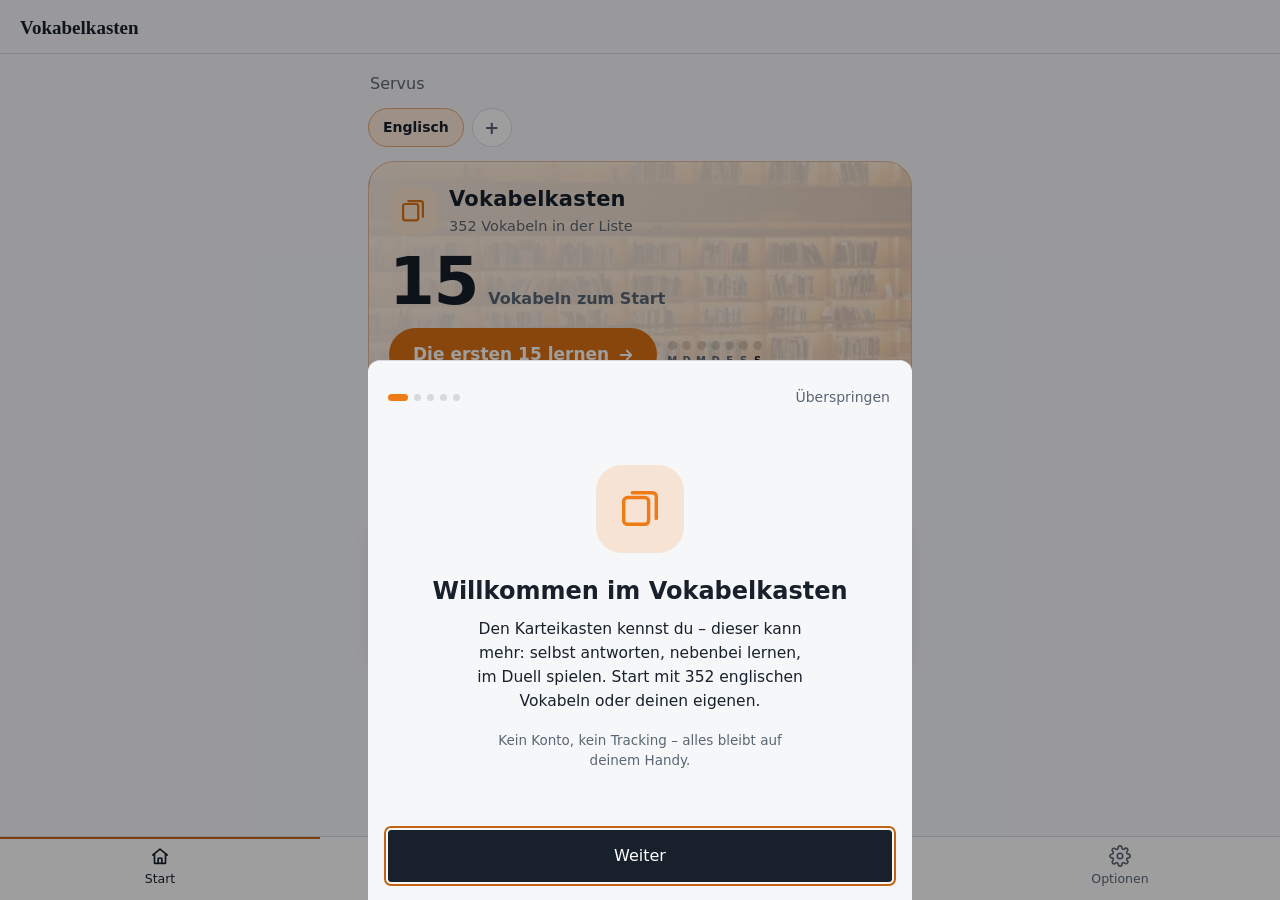
==== commit 6325e0c9: "Startkarte: Bibliothek schimmert als Hintergrundbild durch einen Schleier in der Kastenfarbe (Hell/D" ====
--- a/index.html
+++ b/index.html
@@ -10,7 +10,7 @@
 <meta name="referrer" content="no-referrer">
 <title>Vokabelkasten</title>
 <!-- ?v= gehört zu FASSUNG in sw.js: bei jeder neuen Fassung beide ändern -->
-<link rel="stylesheet" href="./app.css?v=2026-10-10-3">
+<link rel="stylesheet" href="./app.css?v=2026-10-13-1">
 </head>
 <body>
 
@@ -85,6 +85,7 @@
     <!-- Kästen: Reiter zum Antippen; auf der Startseite wechselt man auch per Wischen. Liste und Neu stehen in der Leiste unten -->
     <div class="kasten-leiste" id="kasten-leiste" role="tablist" aria-label="Karteikästen"></div>
     <button type="button" class="kachel st-hero" data-ziel="karten">
+      <img class="st-bild" src="./img/bibliothek.webp" alt="" draggable="false">
       <span class="st-hero-kopf">
         <span class="st-ico st-ico-hell"><svg viewBox="0 0 24 24" aria-hidden="true"><rect x="3.5" y="6" width="13" height="14" rx="2"/><path d="M8 3.5h10.5a2 2 0 0 1 2 2V17"/></svg></span>
         <span class="st-hero-titel"><b id="st-hero-name">Vokabelkasten</b><small id="st-hero-sub"></small></span>
@@ -924,9 +925,9 @@
   </div>
 </section>
 
-<script src="./daten.js?v=2026-10-10-3"></script>
-<script src="./ts-fsrs.js?v=2026-10-10-3"></script>
-<script src="./lernen.js?v=2026-10-10-3"></script>
-<script src="./app.js?v=2026-10-10-3"></script>
+<script src="./daten.js?v=2026-10-13-1"></script>
+<script src="./ts-fsrs.js?v=2026-10-13-1"></script>
+<script src="./lernen.js?v=2026-10-13-1"></script>
+<script src="./app.js?v=2026-10-13-1"></script>
 </body>
 </html>
--- a/app.css
+++ b/app.css
@@ -1985,3 +1985,16 @@
 html:not([data-vintage]) #duell.solo #du-spiel::before { content: "Sprechen"; position: absolute; top: 0; left: 0; right: 0; z-index: 2;
   padding: calc(env(safe-area-inset-top) + 14px) 20px 10px; border-bottom: 1px solid var(--rule); background: var(--paper);
   font: 600 19px/1.5 "Iowan Old Style", "Palatino Linotype", Palatino, Georgia, serif; color: var(--ink); }
+
+/* ===== Startkarte mit Bibliothek im Hintergrund (Fassung 2026-10-13-1): das Foto schimmert durch einen Schleier in der Kastenfarbe ===== */
+.st-hero { position: relative; isolation: isolate; overflow: hidden; }
+.st-hero .st-bild { position: absolute; inset: 0; z-index: -2; width: 100%; height: 100%; object-fit: cover; object-position: 50% 42%; pointer-events: none; }
+.st-hero::after { content: ""; position: absolute; inset: 0; z-index: -1; pointer-events: none;
+  background: linear-gradient(115deg, color-mix(in srgb, var(--kasten, #ef7b17) 86%, transparent) 0%, color-mix(in srgb, var(--kasten, #ef7b17) 74%, transparent) 55%, color-mix(in srgb, var(--kasten, #ef7b17) 50%, #000 22%) 100%); }
+/* Hell/Dunkel/Nacht: ruhige, getönte Fläche - das Foto scheint nur leicht durch, die Schrift bleibt dunkel (bzw. hell) auf der Kartenfarbe */
+html:not([data-vintage]) .st-hero { background: transparent !important; }
+html:not([data-vintage]) .st-hero::after {
+  background: linear-gradient(115deg,
+    color-mix(in srgb, color-mix(in srgb, var(--kasten, #ef7b17) 10%, var(--card)) 95%, transparent) 0%,
+    color-mix(in srgb, color-mix(in srgb, var(--kasten, #ef7b17) 12%, var(--card)) 89%, transparent) 55%,
+    color-mix(in srgb, color-mix(in srgb, var(--kasten, #ef7b17) 16%, var(--card)) 80%, transparent) 100%); }
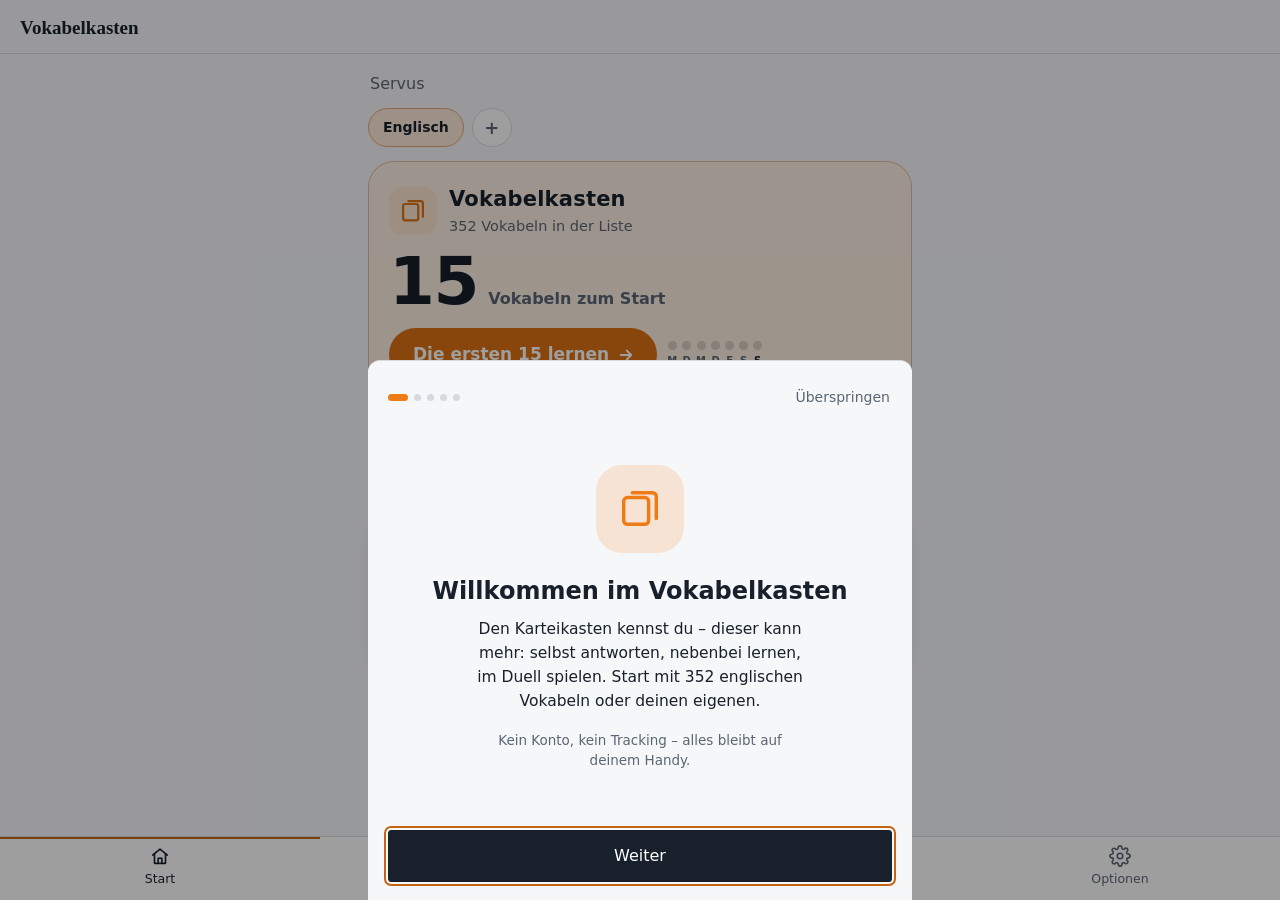
==== commit 71b9a157: "Bibliothek-Hintergrund der Startkarte und Bildnachweis zurueckgenommen (Revert von 6325e0c und 36698" ====
--- a/index.html
+++ b/index.html
@@ -10,7 +10,7 @@
 <meta name="referrer" content="no-referrer">
 <title>Vokabelkasten</title>
 <!-- ?v= gehört zu FASSUNG in sw.js: bei jeder neuen Fassung beide ändern -->
-<link rel="stylesheet" href="./app.css?v=2026-10-13-1">
+<link rel="stylesheet" href="./app.css?v=2026-10-13-3">
 </head>
 <body>
 
@@ -85,7 +85,6 @@
     <!-- Kästen: Reiter zum Antippen; auf der Startseite wechselt man auch per Wischen. Liste und Neu stehen in der Leiste unten -->
     <div class="kasten-leiste" id="kasten-leiste" role="tablist" aria-label="Karteikästen"></div>
     <button type="button" class="kachel st-hero" data-ziel="karten">
-      <img class="st-bild" src="./img/bibliothek.webp" alt="" draggable="false">
       <span class="st-hero-kopf">
         <span class="st-ico st-ico-hell"><svg viewBox="0 0 24 24" aria-hidden="true"><rect x="3.5" y="6" width="13" height="14" rx="2"/><path d="M8 3.5h10.5a2 2 0 0 1 2 2V17"/></svg></span>
         <span class="st-hero-titel"><b id="st-hero-name">Vokabelkasten</b><small id="st-hero-sub"></small></span>
@@ -925,9 +924,9 @@
   </div>
 </section>
 
-<script src="./daten.js?v=2026-10-13-1"></script>
-<script src="./ts-fsrs.js?v=2026-10-13-1"></script>
-<script src="./lernen.js?v=2026-10-13-1"></script>
-<script src="./app.js?v=2026-10-13-1"></script>
+<script src="./daten.js?v=2026-10-13-3"></script>
+<script src="./ts-fsrs.js?v=2026-10-13-3"></script>
+<script src="./lernen.js?v=2026-10-13-3"></script>
+<script src="./app.js?v=2026-10-13-3"></script>
 </body>
 </html>
--- a/app.css
+++ b/app.css
@@ -1985,16 +1985,3 @@
 html:not([data-vintage]) #duell.solo #du-spiel::before { content: "Sprechen"; position: absolute; top: 0; left: 0; right: 0; z-index: 2;
   padding: calc(env(safe-area-inset-top) + 14px) 20px 10px; border-bottom: 1px solid var(--rule); background: var(--paper);
   font: 600 19px/1.5 "Iowan Old Style", "Palatino Linotype", Palatino, Georgia, serif; color: var(--ink); }
-
-/* ===== Startkarte mit Bibliothek im Hintergrund (Fassung 2026-10-13-1): das Foto schimmert durch einen Schleier in der Kastenfarbe ===== */
-.st-hero { position: relative; isolation: isolate; overflow: hidden; }
-.st-hero .st-bild { position: absolute; inset: 0; z-index: -2; width: 100%; height: 100%; object-fit: cover; object-position: 50% 42%; pointer-events: none; }
-.st-hero::after { content: ""; position: absolute; inset: 0; z-index: -1; pointer-events: none;
-  background: linear-gradient(115deg, color-mix(in srgb, var(--kasten, #ef7b17) 86%, transparent) 0%, color-mix(in srgb, var(--kasten, #ef7b17) 74%, transparent) 55%, color-mix(in srgb, var(--kasten, #ef7b17) 50%, #000 22%) 100%); }
-/* Hell/Dunkel/Nacht: ruhige, getönte Fläche - das Foto scheint nur leicht durch, die Schrift bleibt dunkel (bzw. hell) auf der Kartenfarbe */
-html:not([data-vintage]) .st-hero { background: transparent !important; }
-html:not([data-vintage]) .st-hero::after {
-  background: linear-gradient(115deg,
-    color-mix(in srgb, color-mix(in srgb, var(--kasten, #ef7b17) 10%, var(--card)) 95%, transparent) 0%,
-    color-mix(in srgb, color-mix(in srgb, var(--kasten, #ef7b17) 12%, var(--card)) 89%, transparent) 55%,
-    color-mix(in srgb, color-mix(in srgb, var(--kasten, #ef7b17) 16%, var(--card)) 80%, transparent) 100%); }
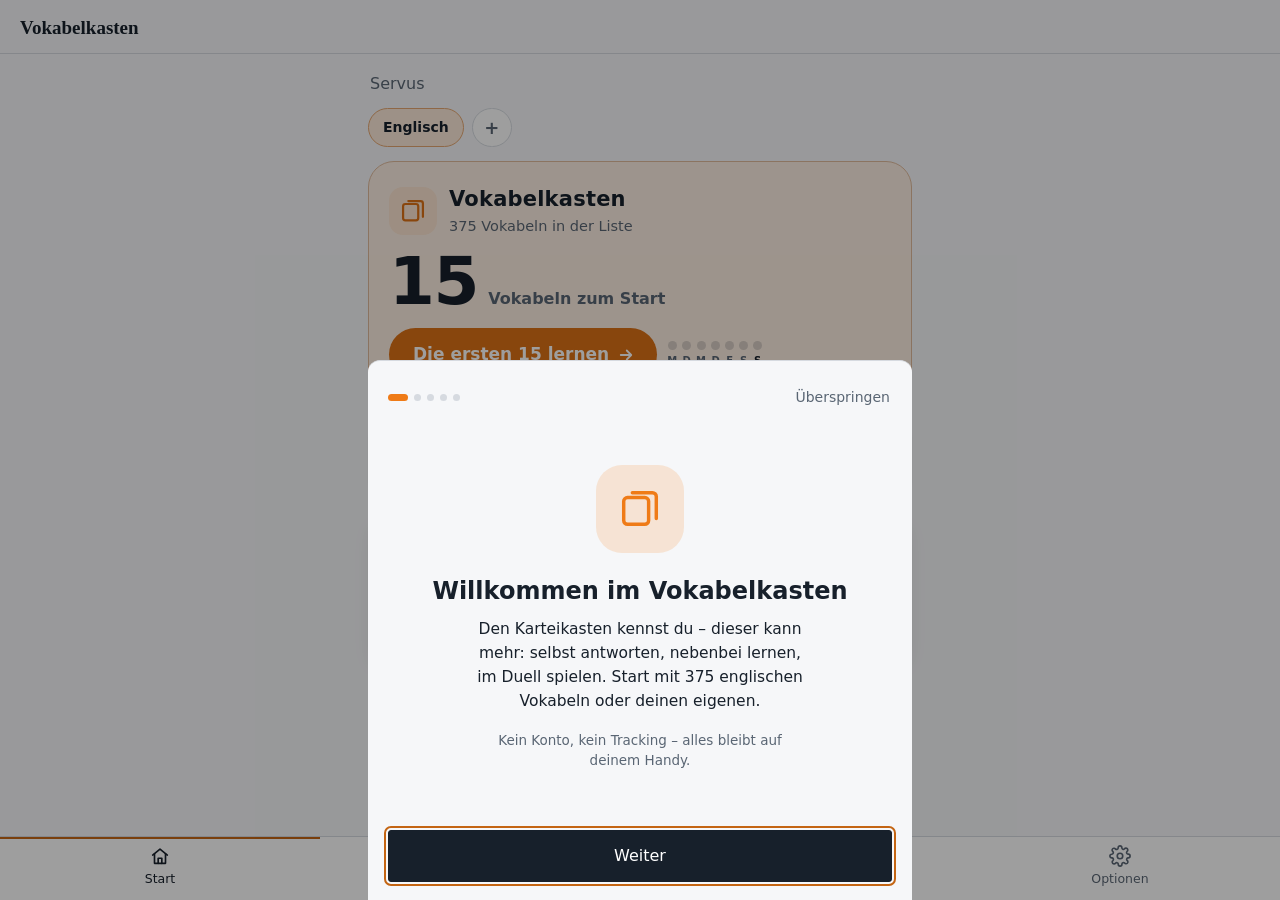
==== commit 88fff580: "Startliste: 23 Vokabeln ergänzt (Fassung 2026-10-23-1) Ergänzungspaket hinten in SEED.rows angehängt" ====
--- a/index.html
+++ b/index.html
@@ -10,7 +10,7 @@
 <meta name="referrer" content="no-referrer">
 <title>Vokabelkasten</title>
 <!-- ?v= gehört zu FASSUNG in sw.js: bei jeder neuen Fassung beide ändern -->
-<link rel="stylesheet" href="./app.css?v=2026-10-13-3">
+<link rel="stylesheet" href="./app.css?v=2026-10-19-4">
 </head>
 <body>
 
@@ -585,12 +585,18 @@
       </div>
       <div class="sk-block">
         <h3 class="sk-titel">Darstellung</h3>
-        <div class="themawahl" id="themawahl">
-          <button type="button" data-thema="auto">Auto</button>
+        <p class="leise">Klassik</p>
+<div class="themawahl" id="themawahl">
           <button type="button" data-thema="hell">Hell</button>
           <button type="button" data-thema="dunkel">Dunkel</button>
           <button type="button" data-thema="nacht">Nacht</button>
           <button type="button" data-thema="kodak" class="c60">C60</button>
+        </div>
+        <p class="leise">Modern</p>
+        <div class="themawahl" id="themawahl-modern">
+          <button type="button" data-thema="editorial">Nacht</button>
+          <button type="button" data-thema="editorial-bahn">Dunkel</button>
+          <button type="button" data-thema="editorial-innen">Hell</button>
         </div>
       </div>
       <div class="sk-block" id="sk-sicherung">
@@ -924,7 +930,7 @@
   </div>
 </section>
 
-<script src="./daten.js?v=2026-10-13-3"></script>
+<script src="./daten.js?v=2026-10-23-1"></script>
 <script src="./ts-fsrs.js?v=2026-10-13-3"></script>
 <script src="./lernen.js?v=2026-10-13-3"></script>
 <script src="./app.js?v=2026-10-13-3"></script>
--- a/app.css
+++ b/app.css
@@ -1985,3 +1985,114 @@
 html:not([data-vintage]) #duell.solo #du-spiel::before { content: "Sprechen"; position: absolute; top: 0; left: 0; right: 0; z-index: 2;
   padding: calc(env(safe-area-inset-top) + 14px) 20px 10px; border-bottom: 1px solid var(--rule); background: var(--paper);
   font: 600 19px/1.5 "Iowan Old Style", "Palatino Linotype", Palatino, Georgia, serif; color: var(--ink); }
+
+/* ===== Testdesign "Editorial Performance" (nur Testkopie) =====
+   Tiefschwarz, warmes Off-White, durchscheinende Graufläche, große Rundungen,
+   keine Schatten, Glas nur als leichte Unschärfe hinter Karten und Pillen.
+   Nur Systemschriften - die App lädt nichts von außen. */
+html[data-thema="editorial"] , html[data-thema="editorial-bahn"] , html[data-thema="editorial-innen"] {
+  color-scheme: dark;
+  --ink: #f1ede6; --ink-soft: rgba(241,237,230,.56); --paper: #0c0c0d; --card: rgba(255,255,255,.055);
+  --rule: rgba(255,255,255,.09); --indigo: #e2dacb; --moss: #9aa67e; --clay: #b9957a; --mark: #d8c39a;
+  --tab: rgba(255,255,255,.07); --auf-ink: #0c0c0d;
+  --merk-bg: rgba(216,195,154,.10); --merk-rule: rgba(216,195,154,.25);
+  --alarm-bg: rgba(185,149,122,.14); --alarm-rule: rgba(185,149,122,.35); --alarm-ink: #e8b9a0;
+}
+html[data-thema="editorial"] body, html[data-thema="editorial-bahn"] body, html[data-thema="editorial-innen"] body {
+  font-family: "Helvetica Neue", Inter, Helvetica, Roboto, system-ui, sans-serif;
+  -webkit-font-smoothing: antialiased;
+}
+html[data-thema="editorial"] .card, html[data-thema="editorial-bahn"] .card, html[data-thema="editorial-innen"] .card,
+html[data-thema="editorial"] .themawahl button, html[data-thema="editorial-bahn"] .themawahl button, html[data-thema="editorial-innen"] .themawahl button,
+html[data-thema="editorial"] .kasten-reiter, html[data-thema="editorial-bahn"] .kasten-reiter, html[data-thema="editorial-innen"] .kasten-reiter {
+  border-radius: 28px;
+  box-shadow: none;
+  backdrop-filter: blur(14px);
+  -webkit-backdrop-filter: blur(14px);
+}
+html[data-thema="editorial"] button, html[data-thema="editorial-bahn"] button, html[data-thema="editorial-innen"] button {
+  border-radius: 999px;
+  box-shadow: none;
+}
+html[data-thema="editorial"] h1, html[data-thema="editorial-bahn"] h1, html[data-thema="editorial-innen"] h1,
+html[data-thema="editorial"] h2, html[data-thema="editorial-bahn"] h2, html[data-thema="editorial-innen"] h2 {
+  font-weight: 700;
+  letter-spacing: -0.02em;
+}
+
+/* Testdesign "Editorial": Fotohintergrund (Bibliothek) hinter der App, weich unscharf und abgedunkelt.
+   Die Datei liegt lokal im Ordner bilder/ - nichts wird von außen geladen. */
+html[data-thema="editorial"] body, html[data-thema="editorial-bahn"] body, html[data-thema="editorial-innen"] body {
+  background: transparent;
+  position: relative;
+  isolation: isolate;
+}
+html[data-thema="editorial"] body::before, html[data-thema="editorial-bahn"] body::before, html[data-thema="editorial-innen"] body::before {
+  content: "";
+  position: fixed;
+  inset: -20px;
+  z-index: -1;
+  background: linear-gradient(rgba(12,12,13,.28), rgba(12,12,13,.62)), url("bilder/2.jpg") center / cover no-repeat;
+  filter: blur(6px);
+  pointer-events: none;
+}
+html[data-thema="editorial"] header, html[data-thema="editorial-bahn"] header, html[data-thema="editorial-innen"] header,
+html[data-thema="editorial"] nav, html[data-thema="editorial-bahn"] nav, html[data-thema="editorial-innen"] nav,
+html[data-thema="editorial"] .unten, html[data-thema="editorial-bahn"] .unten, html[data-thema="editorial-innen"] .unten,
+html[data-thema="editorial"] .kopf, html[data-thema="editorial-bahn"] .kopf, html[data-thema="editorial-innen"] .kopf {
+  background: rgba(12,12,13,.45);
+  backdrop-filter: blur(14px);
+  -webkit-backdrop-filter: blur(14px);
+  border-bottom-color: rgba(255,255,255,.06);
+}
+
+/* Alternative "Editorial Bahn": dasselbe Design, Hintergrund ist das Straßenbahn-Foto (Abenddämmerung) */
+html[data-thema="editorial-bahn"] body::before {
+  background: linear-gradient(rgba(12,12,13,.28), rgba(12,12,13,.62)), url("bilder/4.jpg") center / cover no-repeat;
+}
+/* Dritte Variante "Editorial Innen": Innenraum der Straßenbahn als Hintergrund */
+html[data-thema="editorial-innen"] body::before {
+  background: linear-gradient(rgba(12,12,13,.28), rgba(12,12,13,.62)), url("bilder/6.webp") center / cover no-repeat;
+}
+
+/* Hörtraining (Ansicht "Üben" im Modus hören): im Grundlayout "Editorial" wechselt der Hintergrund auf die Straßenbahn-Innenansicht */
+html[data-thema="editorial"] body:has(#view-ueben.hoeren.active)::before {
+  background: linear-gradient(rgba(12,12,13,.45), rgba(12,12,13,.8)), url("bilder/6.webp") center / cover no-repeat;
+}
+/* Startkacheln im Editorial-Design: abgerundete Rechtecke statt Kreise, Schrift passt in die Breite */
+html[data-thema="editorial"] #view-start .st-kachel,
+html[data-thema="editorial-bahn"] #view-start .st-kachel,
+html[data-thema="editorial-innen"] #view-start .st-kachel {
+  border-radius: 26px; aspect-ratio: auto; min-height: 150px; padding: 14px 14px 16px; overflow: hidden;
+}
+html[data-thema="editorial"] #view-start .st-kachel b,
+html[data-thema="editorial-bahn"] #view-start .st-kachel b,
+html[data-thema="editorial-innen"] #view-start .st-kachel b { font-size: 16px; margin-top: 10px; line-height: 1.2; overflow-wrap: anywhere; }
+html[data-thema="editorial"] #view-start .st-kachel small,
+html[data-thema="editorial-bahn"] #view-start .st-kachel small,
+html[data-thema="editorial-innen"] #view-start .st-kachel small { font-size: 12px; line-height: 1.3; overflow-wrap: anywhere; }
+html[data-thema="editorial"] #view-start .st-kachel .st-ico,
+html[data-thema="editorial-bahn"] #view-start .st-kachel .st-ico,
+html[data-thema="editorial-innen"] #view-start .st-kachel .st-ico { width: 42px; height: 42px; border-radius: 50%; }
+/* Designwahl im Editorial-Design: Namen bleiben in einer Zeile, Pillen werden breit genug */
+html[data-thema="editorial"] .themawahl button,
+html[data-thema="editorial-bahn"] .themawahl button,
+html[data-thema="editorial-innen"] .themawahl button {
+  white-space: nowrap; font-size: 13px; padding: 11px 14px; flex: 1 1 auto; border-radius: 999px;
+}
+/* Modern "Bahnsteig" (Hell): heller Glas-Look mit dunkler Schrift, weil das Foto hell ist */
+html[data-thema="editorial-innen"] {
+  color-scheme: light;
+  --ink: #1d1b18; --ink-soft: rgba(29,27,24,.66); --paper: #f1efea; --card: rgba(255,255,255,.42);
+  --rule: rgba(0,0,0,.09); --tab: rgba(255,255,255,.5); --auf-ink: #ffffff;
+  --mark: #9a6a22; --indigo: #3d4f8f; --moss: #2f6b4f; --clay: #9c6b45;
+}
+html[data-thema="editorial-innen"] body::before {
+  background: linear-gradient(rgba(241,239,234,.18), rgba(241,239,234,.5)), url("bilder/6.webp") center / cover no-repeat;
+  filter: blur(4px);
+}
+/* Bahnsteig (Hell): Kopfleiste hell statt dunkel */
+html[data-thema="editorial-innen"] header,
+html[data-thema="editorial-innen"] nav {
+  background: rgba(241,239,234,.6); border-bottom-color: rgba(0,0,0,.06);
+}
